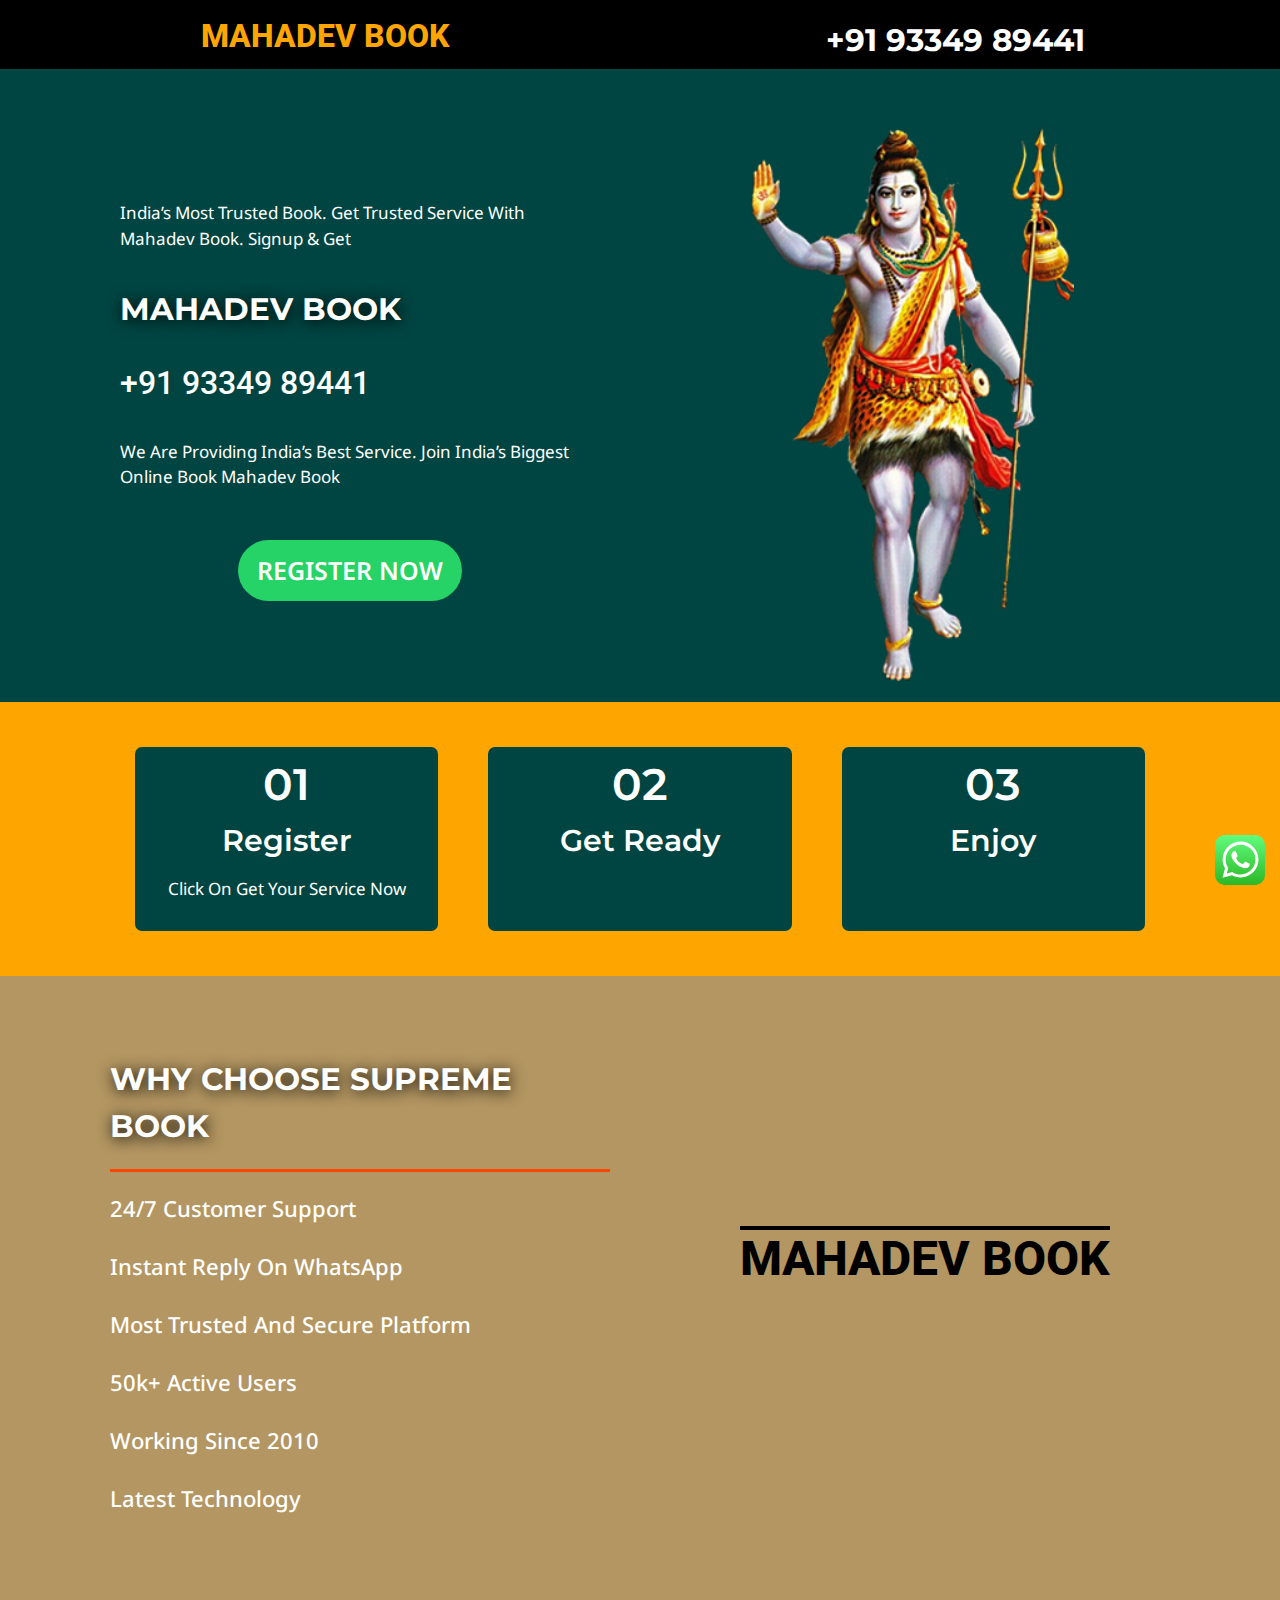
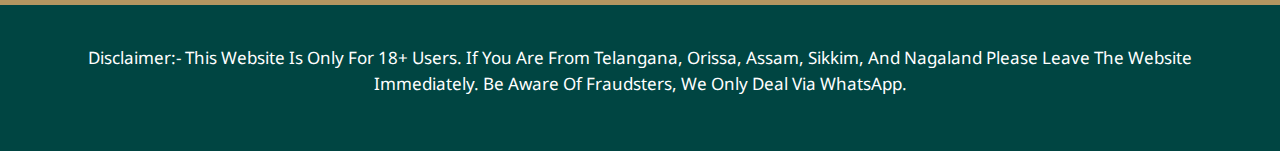
==== index.html @ f266fcc8 "first commit" ====
<!doctype html>
<html lang="en-US">

<!-- Mirrored from bethubonlinebook.com/ by HTTrack Website Copier/3.x [XR&CO'2014], Tue, 21 Mar 2023 12:30:35 GMT -->
<!-- Added by HTTrack -->
<!-- Mirrored from jaimahadevbook.in/ by HTTrack Website Copier/3.x [XR&CO'2014], Fri, 31 Mar 2023 10:06:27 GMT -->

<!-- Mirrored from mahadevbooks.co.in/ by HTTrack Website Copier/3.x [XR&CO'2014], Fri, 07 Jul 2023 17:53:53 GMT -->
<meta http-equiv="content-type" content="text/html;charset=UTF-8" /><!-- /Added by HTTrack -->
<head>
         <!-- Google tag (gtag.js) -->
<script async src="https://www.googletagmanager.com/gtag/js?id=G-3YPVZM7S8K"></script>
<script>
  window.dataLayer = window.dataLayer || [];
  function gtag(){dataLayer.push(arguments);}
  gtag('js', new Date());

  gtag('config', 'G-3YPVZM7S8K');
</script>
            
	<meta charset="UTF-8">
		<meta name="viewport" content="width=device-width, initial-scale=1">
	<link rel="profile" href="https://gmpg.org/xfn/11">
	<title>Get Trusted ID With Mahadev Book</title>
	
<meta name='robots' content='max-image-preview:large' />
<meta name="google-site-verification" content="UkeHvEbm3j0MgZtEmgBCiMBYYJJS0GzRCeu5Q4-i2OI" />
 <link rel="shortcut icon" type="image/x-icon" href="jaimahadev.png">
<link rel="alternate" type="application/rss+xml" title="My Blog &raquo; Feed" href="https://mahadevbook.ind.in/" />
<link rel="alternate" type="application/rss+xml" title="My Blog &raquo; Comments Feed" href="https://mahadevbook.ind.in/" />
<script>
window._wpemojiSettings = {"baseUrl":"https:\/\/s.w.org\/images\/core\/emoji\/14.0.0\/72x72\/","ext":".png","svgUrl":"https:\/\/s.w.org\/images\/core\/emoji\/14.0.0\/svg\/","svgExt":".svg","source":{"concatemoji":"https:\/\/bethubonlinebook.com\/wp-includes\/js\/wp-emoji-release.min.js?ver=6.1.1"}};
/*! This file is auto-generated */
!function(e,a,t){var n,r,o,i=a.createElement("canvas"),p=i.getContext&&i.getContext("2d");function s(e,t){var a=String.fromCharCode,e=(p.clearRect(0,0,i.width,i.height),p.fillText(a.apply(this,e),0,0),i.toDataURL());return p.clearRect(0,0,i.width,i.height),p.fillText(a.apply(this,t),0,0),e===i.toDataURL()}function c(e){var t=a.createElement("script");t.src=e,t.defer=t.type="text/javascript",a.getElementsByTagName("head")[0].appendChild(t)}for(o=Array("flag","emoji"),t.supports={everything:!0,everythingExceptFlag:!0},r=0;r<o.length;r++)t.supports[o[r]]=function(e){if(p&&p.fillText)switch(p.textBaseline="top",p.font="600 32px Arial",e){case"flag":return s([127987,65039,8205,9895,65039],[127987,65039,8203,9895,65039])?!1:!s([55356,56826,55356,56819],[55356,56826,8203,55356,56819])&&!s([55356,57332,56128,56423,56128,56418,56128,56421,56128,56430,56128,56423,56128,56447],[55356,57332,8203,56128,56423,8203,56128,56418,8203,56128,56421,8203,56128,56430,8203,56128,56423,8203,56128,56447]);case"emoji":return!s([129777,127995,8205,129778,127999],[129777,127995,8203,129778,127999])}return!1}(o[r]),t.supports.everything=t.supports.everything&&t.supports[o[r]],"flag"!==o[r]&&(t.supports.everythingExceptFlag=t.supports.everythingExceptFlag&&t.supports[o[r]]);t.supports.everythingExceptFlag=t.supports.everythingExceptFlag&&!t.supports.flag,t.DOMReady=!1,t.readyCallback=function(){t.DOMReady=!0},t.supports.everything||(n=function(){t.readyCallback()},a.addEventListener?(a.addEventListener("DOMContentLoaded",n,!1),e.addEventListener("load",n,!1)):(e.attachEvent("onload",n),a.attachEvent("onreadystatechange",function(){"complete"===a.readyState&&t.readyCallback()})),(e=t.source||{}).concatemoji?c(e.concatemoji):e.wpemoji&&e.twemoji&&(c(e.twemoji),c(e.wpemoji)))}(window,document,window._wpemojiSettings);
</script>
<style>
img.wp-smiley,
img.emoji {
	display: inline !important;
	border: none !important;
	box-shadow: none !important;
	height: 1em !important;
	width: 1em !important;
	margin: 0 0.07em !important;
	vertical-align: -0.1em !important;
	background: none !important;
	padding: 0 !important;
}
</style>
	<link rel='stylesheet' id='wp-block-library-css' href='wp-includes/css/dist/block-library/style.min6a4d6a4d6a4d.css?ver=6.1.1' media='all' />
<link rel='stylesheet' id='classic-theme-styles-css' href='wp-includes/css/classic-themes.min68b368b368b3.css?ver=1' media='all' />
<style id='global-styles-inline-css'>
body{--wp--preset--color--black: #000000;--wp--preset--color--cyan-bluish-gray: #abb8c3;--wp--preset--color--white: #ffffff;--wp--preset--color--pale-pink: #f78da7;--wp--preset--color--vivid-red: #cf2e2e;--wp--preset--color--luminous-vivid-orange: #ff6900;--wp--preset--color--luminous-vivid-amber: #fcb900;--wp--preset--color--light-green-cyan: #7bdcb5;--wp--preset--color--vivid-green-cyan: #00d084;--wp--preset--color--pale-cyan-blue: #8ed1fc;--wp--preset--color--vivid-cyan-blue: #0693e3;--wp--preset--color--vivid-purple: #9b51e0;--wp--preset--gradient--vivid-cyan-blue-to-vivid-purple: linear-gradient(135deg,rgba(6,147,227,1) 0%,rgb(155,81,224) 100%);--wp--preset--gradient--light-green-cyan-to-vivid-green-cyan: linear-gradient(135deg,rgb(122,220,180) 0%,rgb(0,208,130) 100%);--wp--preset--gradient--luminous-vivid-amber-to-luminous-vivid-orange: linear-gradient(135deg,rgba(252,185,0,1) 0%,rgba(255,105,0,1) 100%);--wp--preset--gradient--luminous-vivid-orange-to-vivid-red: linear-gradient(135deg,rgba(255,105,0,1) 0%,rgb(207,46,46) 100%);--wp--preset--gradient--very-light-gray-to-cyan-bluish-gray: linear-gradient(135deg,rgb(238,238,238) 0%,rgb(169,184,195) 100%);--wp--preset--gradient--cool-to-warm-spectrum: linear-gradient(135deg,rgb(74,234,220) 0%,rgb(151,120,209) 20%,rgb(207,42,186) 40%,rgb(238,44,130) 60%,rgb(251,105,98) 80%,rgb(254,248,76) 100%);--wp--preset--gradient--blush-light-purple: linear-gradient(135deg,rgb(255,206,236) 0%,rgb(152,150,240) 100%);--wp--preset--gradient--blush-bordeaux: linear-gradient(135deg,rgb(254,205,165) 0%,rgb(254,45,45) 50%,rgb(107,0,62) 100%);--wp--preset--gradient--luminous-dusk: linear-gradient(135deg,rgb(255,203,112) 0%,rgb(199,81,192) 50%,rgb(65,88,208) 100%);--wp--preset--gradient--pale-ocean: linear-gradient(135deg,rgb(255,245,203) 0%,rgb(182,227,212) 50%,rgb(51,167,181) 100%);--wp--preset--gradient--electric-grass: linear-gradient(135deg,rgb(202,248,128) 0%,rgb(113,206,126) 100%);--wp--preset--gradient--midnight: linear-gradient(135deg,rgb(2,3,129) 0%,rgb(40,116,252) 100%);--wp--preset--duotone--dark-grayscale: url('#wp-duotone-dark-grayscale');--wp--preset--duotone--grayscale: url('#wp-duotone-grayscale');--wp--preset--duotone--purple-yellow: url('#wp-duotone-purple-yellow');--wp--preset--duotone--blue-red: url('#wp-duotone-blue-red');--wp--preset--duotone--midnight: url('#wp-duotone-midnight');--wp--preset--duotone--magenta-yellow: url('#wp-duotone-magenta-yellow');--wp--preset--duotone--purple-green: url('#wp-duotone-purple-green');--wp--preset--duotone--blue-orange: url('#wp-duotone-blue-orange');--wp--preset--font-size--small: 13px;--wp--preset--font-size--medium: 20px;--wp--preset--font-size--large: 36px;--wp--preset--font-size--x-large: 42px;--wp--preset--spacing--20: 0.44rem;--wp--preset--spacing--30: 0.67rem;--wp--preset--spacing--40: 1rem;--wp--preset--spacing--50: 1.5rem;--wp--preset--spacing--60: 2.25rem;--wp--preset--spacing--70: 3.38rem;--wp--preset--spacing--80: 5.06rem;}:where(.is-layout-flex){gap: 0.5em;}body .is-layout-flow > .alignleft{float: left;margin-inline-start: 0;margin-inline-end: 2em;}body .is-layout-flow > .alignright{float: right;margin-inline-start: 2em;margin-inline-end: 0;}body .is-layout-flow > .aligncenter{margin-left: auto !important;margin-right: auto !important;}body .is-layout-constrained > .alignleft{float: left;margin-inline-start: 0;margin-inline-end: 2em;}body .is-layout-constrained > .alignright{float: right;margin-inline-start: 2em;margin-inline-end: 0;}body .is-layout-constrained > .aligncenter{margin-left: auto !important;margin-right: auto !important;}body .is-layout-constrained > :where(:not(.alignleft):not(.alignright):not(.alignfull)){max-width: var(--wp--style--global--content-size);margin-left: auto !important;margin-right: auto !important;}body .is-layout-constrained > .alignwide{max-width: var(--wp--style--global--wide-size);}body .is-layout-flex{display: flex;}body .is-layout-flex{flex-wrap: wrap;align-items: center;}body .is-layout-flex > *{margin: 0;}:where(.wp-block-columns.is-layout-flex){gap: 2em;}.has-black-color{color: var(--wp--preset--color--black) !important;}.has-cyan-bluish-gray-color{color: var(--wp--preset--color--cyan-bluish-gray) !important;}.has-white-color{color: var(--wp--preset--color--white) !important;}.has-pale-pink-color{color: var(--wp--preset--color--pale-pink) !important;}.has-vivid-red-color{color: var(--wp--preset--color--vivid-red) !important;}.has-luminous-vivid-orange-color{color: var(--wp--preset--color--luminous-vivid-orange) !important;}.has-luminous-vivid-amber-color{color: var(--wp--preset--color--luminous-vivid-amber) !important;}.has-light-green-cyan-color{color: var(--wp--preset--color--light-green-cyan) !important;}.has-vivid-green-cyan-color{color: var(--wp--preset--color--vivid-green-cyan) !important;}.has-pale-cyan-blue-color{color: var(--wp--preset--color--pale-cyan-blue) !important;}.has-vivid-cyan-blue-color{color: var(--wp--preset--color--vivid-cyan-blue) !important;}.has-vivid-purple-color{color: var(--wp--preset--color--vivid-purple) !important;}.has-black-background-color{background-color: var(--wp--preset--color--black) !important;}.has-cyan-bluish-gray-background-color{background-color: var(--wp--preset--color--cyan-bluish-gray) !important;}.has-white-background-color{background-color: var(--wp--preset--color--white) !important;}.has-pale-pink-background-color{background-color: var(--wp--preset--color--pale-pink) !important;}.has-vivid-red-background-color{background-color: var(--wp--preset--color--vivid-red) !important;}.has-luminous-vivid-orange-background-color{background-color: var(--wp--preset--color--luminous-vivid-orange) !important;}.has-luminous-vivid-amber-background-color{background-color: var(--wp--preset--color--luminous-vivid-amber) !important;}.has-light-green-cyan-background-color{background-color: var(--wp--preset--color--light-green-cyan) !important;}.has-vivid-green-cyan-background-color{background-color: var(--wp--preset--color--vivid-green-cyan) !important;}.has-pale-cyan-blue-background-color{background-color: var(--wp--preset--color--pale-cyan-blue) !important;}.has-vivid-cyan-blue-background-color{background-color: var(--wp--preset--color--vivid-cyan-blue) !important;}.has-vivid-purple-background-color{background-color: var(--wp--preset--color--vivid-purple) !important;}.has-black-border-color{border-color: var(--wp--preset--color--black) !important;}.has-cyan-bluish-gray-border-color{border-color: var(--wp--preset--color--cyan-bluish-gray) !important;}.has-white-border-color{border-color: var(--wp--preset--color--white) !important;}.has-pale-pink-border-color{border-color: var(--wp--preset--color--pale-pink) !important;}.has-vivid-red-border-color{border-color: var(--wp--preset--color--vivid-red) !important;}.has-luminous-vivid-orange-border-color{border-color: var(--wp--preset--color--luminous-vivid-orange) !important;}.has-luminous-vivid-amber-border-color{border-color: var(--wp--preset--color--luminous-vivid-amber) !important;}.has-light-green-cyan-border-color{border-color: var(--wp--preset--color--light-green-cyan) !important;}.has-vivid-green-cyan-border-color{border-color: var(--wp--preset--color--vivid-green-cyan) !important;}.has-pale-cyan-blue-border-color{border-color: var(--wp--preset--color--pale-cyan-blue) !important;}.has-vivid-cyan-blue-border-color{border-color: var(--wp--preset--color--vivid-cyan-blue) !important;}.has-vivid-purple-border-color{border-color: var(--wp--preset--color--vivid-purple) !important;}.has-vivid-cyan-blue-to-vivid-purple-gradient-background{background: var(--wp--preset--gradient--vivid-cyan-blue-to-vivid-purple) !important;}.has-light-green-cyan-to-vivid-green-cyan-gradient-background{background: var(--wp--preset--gradient--light-green-cyan-to-vivid-green-cyan) !important;}.has-luminous-vivid-amber-to-luminous-vivid-orange-gradient-background{background: var(--wp--preset--gradient--luminous-vivid-amber-to-luminous-vivid-orange) !important;}.has-luminous-vivid-orange-to-vivid-red-gradient-background{background: var(--wp--preset--gradient--luminous-vivid-orange-to-vivid-red) !important;}.has-very-light-gray-to-cyan-bluish-gray-gradient-background{background: var(--wp--preset--gradient--very-light-gray-to-cyan-bluish-gray) !important;}.has-cool-to-warm-spectrum-gradient-background{background: var(--wp--preset--gradient--cool-to-warm-spectrum) !important;}.has-blush-light-purple-gradient-background{background: var(--wp--preset--gradient--blush-light-purple) !important;}.has-blush-bordeaux-gradient-background{background: var(--wp--preset--gradient--blush-bordeaux) !important;}.has-luminous-dusk-gradient-background{background: var(--wp--preset--gradient--luminous-dusk) !important;}.has-pale-ocean-gradient-background{background: var(--wp--preset--gradient--pale-ocean) !important;}.has-electric-grass-gradient-background{background: var(--wp--preset--gradient--electric-grass) !important;}.has-midnight-gradient-background{background: var(--wp--preset--gradient--midnight) !important;}.has-small-font-size{font-size: var(--wp--preset--font-size--small) !important;}.has-medium-font-size{font-size: var(--wp--preset--font-size--medium) !important;}.has-large-font-size{font-size: var(--wp--preset--font-size--large) !important;}.has-x-large-font-size{font-size: var(--wp--preset--font-size--x-large) !important;}
.wp-block-navigation a:where(:not(.wp-element-button)){color: inherit;}
:where(.wp-block-columns.is-layout-flex){gap: 2em;}
.wp-block-pullquote{font-size: 1.5em;line-height: 1.6;}
</style>
<link rel='stylesheet' id='hello-elementor-css' href='wp-content/themes/hello-elementor/style.minc141c141c141.css?ver=2.6.1' media='all' />
<link rel='stylesheet' id='hello-elementor-theme-style-css' href='wp-content/themes/hello-elementor/theme.minc141c141c141.css?ver=2.6.1' media='all' />
<link rel='stylesheet' id='elementor-frontend-css' href='wp-content/plugins/elementor/assets/css/frontend-lite.mina3bea3bea3be.css?ver=3.11.5' media='all' />
<link rel='stylesheet' id='elementor-post-6-css' href='wp-content/uploads/elementor/css/post-690f490f490f4.css?ver=1679156913' media='all' />
<link rel='stylesheet' id='elementor-icons-css' href='wp-content/plugins/elementor/assets/lib/eicons/css/elementor-icons.min3b943b943b94.css?ver=5.18.0' media='all' />
<link rel='stylesheet' id='swiper-css' href='wp-content/plugins/elementor/assets/lib/swiper/v8/css/swiper.min94a494a494a4.css?ver=8.4.5' media='all' />
<link rel='stylesheet' id='elementor-pro-css' href='wp-content/plugins/elementor-pro/assets/css/frontend-lite.minf0b4f0b4f0b4.css?ver=3.11.6' media='all' />
<link rel='stylesheet' id='elementor-global-css' href='wp-content/uploads/elementor/css/globalf766f766f766.css?ver=1679153990' media='all' />
<link rel='stylesheet' id='elementor-post-12-css' href='wp-content/uploads/elementor/css/post-12187818781878.css?ver=1679175339' media='all' />
<link rel='stylesheet' id='elementor-post-21-css' href='wp-content/uploads/elementor/css/post-21457545754575.css?ver=1679159788' media='all' />
<link rel='stylesheet' id='elementor-post-24-css' href='wp-content/uploads/elementor/css/post-24bc1fbc1fbc1f.css?ver=1679160048' media='all' />
<link rel='stylesheet' id='google-fonts-1-css' href='https://fonts.googleapis.com/css?family=Roboto%3A100%2C100italic%2C200%2C200italic%2C300%2C300italic%2C400%2C400italic%2C500%2C500italic%2C600%2C600italic%2C700%2C700italic%2C800%2C800italic%2C900%2C900italic%7CRoboto+Slab%3A100%2C100italic%2C200%2C200italic%2C300%2C300italic%2C400%2C400italic%2C500%2C500italic%2C600%2C600italic%2C700%2C700italic%2C800%2C800italic%2C900%2C900italic%7CNoto+Sans%3A100%2C100italic%2C200%2C200italic%2C300%2C300italic%2C400%2C400italic%2C500%2C500italic%2C600%2C600italic%2C700%2C700italic%2C800%2C800italic%2C900%2C900italic%7CMontserrat%3A100%2C100italic%2C200%2C200italic%2C300%2C300italic%2C400%2C400italic%2C500%2C500italic%2C600%2C600italic%2C700%2C700italic%2C800%2C800italic%2C900%2C900italic&amp;display=swap&amp;ver=6.1.1' media='all' />
<link rel="preconnect" href="https://fonts.gstatic.com/" crossorigin><script src='wp-includes/js/jquery/jquery.mina7a0a7a0a7a0.js?ver=3.6.1' id='jquery-core-js'></script>
<script src='wp-includes/js/jquery/jquery-migrate.mind617d617d617.js?ver=3.3.2' id='jquery-migrate-js'></script>
<link rel="https://api.w.org/" href="wp-json/index.html" /><link rel="alternate" type="application/json" href="wp-json/wp/v2/pages/12.json" /><link rel="EditURI" type="application/rsd+xml" title="RSD" href="xmlrpc0db00db00db0.html?rsd" />
<link rel="wlwmanifest" type="application/wlwmanifest+xml" href="wp-includes/wlwmanifest.xml" />
<meta name="generator" content="WordPress 6.1.1" />
<link rel="canonical" href="index-2.html" />
<link rel='shortlink' href='index-2.html' />
<link rel="alternate" type="application/json+oembed" href="wp-json/oembed/1.0/embede722e722e722.json?url=https%3A%2F%2Fbethubonlinebook.com%2F" />
<link rel="alternate" type="text/xml+oembed" href="wp-json/oembed/1.0/embeda59ca59ca59c.html?url=https%3A%2F%2Fbethubonlinebook.com%2F&amp;format=xml" />
<meta name="generator" content="Elementor 3.11.5; features: e_dom_optimization, e_optimized_assets_loading, e_optimized_css_loading, a11y_improvements, additional_custom_breakpoints; settings: css_print_method-external, google_font-enabled, font_display-swap">




<style type="text/css">
	.elementor-12 .elementor-element.elementor-element-6961756:not(.elementor-motion-effects-element-type-background), .elementor-12 .elementor-element.elementor-element-6961756 > .elementor-motion-effects-container > .elementor-motion-effects-layer {
    background-color: dark blue;
}

.elementor-21 .elementor-element.elementor-element-fd976f8:not(.elementor-motion-effects-element-type-background), .elementor-21 .elementor-element.elementor-element-fd976f8 > .elementor-motion-effects-container > .elementor-motion-effects-layer {
  background-color: black;
   height: 80px;
    margin-top: -11px;
}
.elementor-24 .elementor-element.elementor-element-93527e0:not(.elementor-motion-effects-element-type-background), .elementor-24 .elementor-element.elementor-element-93527e0 > .elementor-motion-effects-container > .elementor-motion-effects-layer {
    background-color: #004542;
}
.elementor-12 .elementor-element.elementor-element-87e18dd .elementor-button {
    background-color: #25D366;
    color: white;
}
.elementor-12 .elementor-element.elementor-element-4772a79:not(.elementor-motion-effects-element-type-background), .elementor-12 .elementor-element.elementor-element-4772a79 > .elementor-motion-effects-container > .elementor-motion-effects-layer {
    background-color: #b39661;
}


@media only screen and (max-width: 600px) {
  .elementor-21 .elementor-element.elementor-element-4edefe6 img {
    width: 55%;
}
}

.elementor-12 .elementor-element.elementor-element-c63c91d:not(.elementor-motion-effects-element-type-background), .elementor-12 .elementor-element.elementor-element-c63c91d > .elementor-motion-effects-container > .elementor-motion-effects-layer {
    background-color: orange;
}


.elementor-12 .elementor-element.elementor-element-1869e9e:not(.elementor-motion-effects-element-type-background), .elementor-12 .elementor-element.elementor-element-1869e9e > .elementor-motion-effects-container > .elementor-motion-effects-layer {
    background-color: white;
}

.elementor-12 .elementor-element.elementor-element-79afe1c {
    text-align: left;
    color: #070707;
}
    
.elementor-12 .elementor-element.elementor-element-87e18dd .elementor-button:hover, .elementor-12 .elementor-element.elementor-element-87e18dd .elementor-button:focus {
    color: #FFFFFF;
    background-color: #22b539;
}

@media only screen and (max-width: 600px) {
  .elementor-21 .elementor-element.elementor-element-d6d2289 .elementor-heading-title {
    margin-top: -48px;
    color: #0b3c1d;
    font-family: "Montserrat", Sans-serif;
    font-size: 17px;
    font-weight: 700;
    text-transform: uppercase;
    line-height: 1.5em;
    /* text-shadow: 1px 2px 15px #000000; */
}
}


.elementor-12 .elementor-element.elementor-element-bc3be78 > .elementor-element-populated {

    padding: 176px 10px 10px 10px!important;
}
</style>


</head>
<body class="home page-template page-template-elementor_header_footer page page-id-12 elementor-default elementor-template-full-width elementor-kit-6 elementor-page elementor-page-12">

<svg xmlns="http://www.w3.org/2000/svg" viewBox="0 0 0 0" width="0" height="0" focusable="false" role="none" style="visibility: hidden; position: absolute; left: -9999px; overflow: hidden;" ><defs><filter id="wp-duotone-dark-grayscale"><feColorMatrix color-interpolation-filters="sRGB" type="matrix" values=" .299 .587 .114 0 0 .299 .587 .114 0 0 .299 .587 .114 0 0 .299 .587 .114 0 0 " /><feComponentTransfer color-interpolation-filters="sRGB" ><feFuncR type="table" tableValues="0 0.49803921568627" /><feFuncG type="table" tableValues="0 0.49803921568627" /><feFuncB type="table" tableValues="0 0.49803921568627" /><feFuncA type="table" tableValues="1 1" /></feComponentTransfer><feComposite in2="SourceGraphic" operator="in" /></filter></defs></svg><svg xmlns="http://www.w3.org/2000/svg" viewBox="0 0 0 0" width="0" height="0" focusable="false" role="none" style="visibility: hidden; position: absolute; left: -9999px; overflow: hidden;" ><defs><filter id="wp-duotone-grayscale"><feColorMatrix color-interpolation-filters="sRGB" type="matrix" values=" .299 .587 .114 0 0 .299 .587 .114 0 0 .299 .587 .114 0 0 .299 .587 .114 0 0 " /><feComponentTransfer color-interpolation-filters="sRGB" ><feFuncR type="table" tableValues="0 1" /><feFuncG type="table" tableValues="0 1" /><feFuncB type="table" tableValues="0 1" /><feFuncA type="table" tableValues="1 1" /></feComponentTransfer><feComposite in2="SourceGraphic" operator="in" /></filter></defs></svg><svg xmlns="http://www.w3.org/2000/svg" viewBox="0 0 0 0" width="0" height="0" focusable="false" role="none" style="visibility: hidden; position: absolute; left: -9999px; overflow: hidden;" ><defs><filter id="wp-duotone-purple-yellow"><feColorMatrix color-interpolation-filters="sRGB" type="matrix" values=" .299 .587 .114 0 0 .299 .587 .114 0 0 .299 .587 .114 0 0 .299 .587 .114 0 0 " /><feComponentTransfer color-interpolation-filters="sRGB" ><feFuncR type="table" tableValues="0.54901960784314 0.98823529411765" /><feFuncG type="table" tableValues="0 1" /><feFuncB type="table" tableValues="0.71764705882353 0.25490196078431" /><feFuncA type="table" tableValues="1 1" /></feComponentTransfer><feComposite in2="SourceGraphic" operator="in" /></filter></defs></svg><svg xmlns="http://www.w3.org/2000/svg" viewBox="0 0 0 0" width="0" height="0" focusable="false" role="none" style="visibility: hidden; position: absolute; left: -9999px; overflow: hidden;" ><defs><filter id="wp-duotone-blue-red"><feColorMatrix color-interpolation-filters="sRGB" type="matrix" values=" .299 .587 .114 0 0 .299 .587 .114 0 0 .299 .587 .114 0 0 .299 .587 .114 0 0 " /><feComponentTransfer color-interpolation-filters="sRGB" ><feFuncR type="table" tableValues="0 1" /><feFuncG type="table" tableValues="0 0.27843137254902" /><feFuncB type="table" tableValues="0.5921568627451 0.27843137254902" /><feFuncA type="table" tableValues="1 1" /></feComponentTransfer><feComposite in2="SourceGraphic" operator="in" /></filter></defs></svg><svg xmlns="http://www.w3.org/2000/svg" viewBox="0 0 0 0" width="0" height="0" focusable="false" role="none" style="visibility: hidden; position: absolute; left: -9999px; overflow: hidden;" ><defs><filter id="wp-duotone-midnight"><feColorMatrix color-interpolation-filters="sRGB" type="matrix" values=" .299 .587 .114 0 0 .299 .587 .114 0 0 .299 .587 .114 0 0 .299 .587 .114 0 0 " /><feComponentTransfer color-interpolation-filters="sRGB" ><feFuncR type="table" tableValues="0 0" /><feFuncG type="table" tableValues="0 0.64705882352941" /><feFuncB type="table" tableValues="0 1" /><feFuncA type="table" tableValues="1 1" /></feComponentTransfer><feComposite in2="SourceGraphic" operator="in" /></filter></defs></svg><svg xmlns="http://www.w3.org/2000/svg" viewBox="0 0 0 0" width="0" height="0" focusable="false" role="none" style="visibility: hidden; position: absolute; left: -9999px; overflow: hidden;" ><defs><filter id="wp-duotone-magenta-yellow"><feColorMatrix color-interpolation-filters="sRGB" type="matrix" values=" .299 .587 .114 0 0 .299 .587 .114 0 0 .299 .587 .114 0 0 .299 .587 .114 0 0 " /><feComponentTransfer color-interpolation-filters="sRGB" ><feFuncR type="table" tableValues="0.78039215686275 1" /><feFuncG type="table" tableValues="0 0.94901960784314" /><feFuncB type="table" tableValues="0.35294117647059 0.47058823529412" /><feFuncA type="table" tableValues="1 1" /></feComponentTransfer><feComposite in2="SourceGraphic" operator="in" /></filter></defs></svg><svg xmlns="http://www.w3.org/2000/svg" viewBox="0 0 0 0" width="0" height="0" focusable="false" role="none" style="visibility: hidden; position: absolute; left: -9999px; overflow: hidden;" ><defs><filter id="wp-duotone-purple-green"><feColorMatrix color-interpolation-filters="sRGB" type="matrix" values=" .299 .587 .114 0 0 .299 .587 .114 0 0 .299 .587 .114 0 0 .299 .587 .114 0 0 " /><feComponentTransfer color-interpolation-filters="sRGB" ><feFuncR type="table" tableValues="0.65098039215686 0.40392156862745" /><feFuncG type="table" tableValues="0 1" /><feFuncB type="table" tableValues="0.44705882352941 0.4" /><feFuncA type="table" tableValues="1 1" /></feComponentTransfer><feComposite in2="SourceGraphic" operator="in" /></filter></defs></svg><svg xmlns="http://www.w3.org/2000/svg" viewBox="0 0 0 0" width="0" height="0" focusable="false" role="none" style="visibility: hidden; position: absolute; left: -9999px; overflow: hidden;" ><defs><filter id="wp-duotone-blue-orange"><feColorMatrix color-interpolation-filters="sRGB" type="matrix" values=" .299 .587 .114 0 0 .299 .587 .114 0 0 .299 .587 .114 0 0 .299 .587 .114 0 0 " /><feComponentTransfer color-interpolation-filters="sRGB" ><feFuncR type="table" tableValues="0.098039215686275 1" /><feFuncG type="table" tableValues="0 0.66274509803922" /><feFuncB type="table" tableValues="0.84705882352941 0.41960784313725" /><feFuncA type="table" tableValues="1 1" /></feComponentTransfer><feComposite in2="SourceGraphic" operator="in" /></filter></defs></svg>
<a class="skip-link screen-reader-text" href="#content">
	Skip to content</a>

		<div data-elementor-type="header" data-elementor-id="21" class="elementor elementor-21 elementor-location-header">
								<section class="elementor-section elementor-top-section elementor-element elementor-element-fd976f8 elementor-section-content-middle elementor-section-boxed elementor-section-height-default elementor-section-height-default" data-id="fd976f8" data-element_type="section" data-settings="{&quot;background_background&quot;:&quot;classic&quot;}">
						<div class="elementor-container elementor-column-gap-default">
					<div class="elementor-column elementor-col-50 elementor-top-column elementor-element elementor-element-7b8290d" data-id="7b8290d" data-element_type="column">
			<div class="elementor-widget-wrap elementor-element-populated">
								<div class="elementor-element elementor-element-4edefe6 elementor-widget elementor-widget-image" data-id="4edefe6" data-element_type="widget" data-widget_type="image.default">
				<div class="elementor-widget-container">
			<style>/*! elementor - v3.11.5 - 14-03-2023 */
.elementor-widget-image{text-align:center}.elementor-widget-image a{display:inline-block}.elementor-widget-image a img[src$=".svg"]{width:48px}.elementor-widget-image img{vertical-align:middle;display:inline-block}</style>						<!-- <a href="index.html">
	<img width="3038" height="1068" src="wp-content/uploads/2023/03/book-hub-logo-02-e1679158759874.png" class="attachment-full size-full wp-image-28" alt="" loading="lazy" srcset="https://bethubonlinebook.com/wp-content/uploads/2023/03/book-hub-logo-02-e1679158759874.png 3038w, https://bethubonlinebook.com/wp-content/uploads/2023/03/book-hub-logo-02-e1679158759874-300x105.png 300w, https://bethubonlinebook.com/wp-content/uploads/2023/03/book-hub-logo-02-e1679158759874-1024x360.png 1024w, https://bethubonlinebook.com/wp-content/uploads/2023/03/book-hub-logo-02-e1679158759874-768x270.png 768w, https://bethubonlinebook.com/wp-content/uploads/2023/03/book-hub-logo-02-e1679158759874-1536x540.png 1536w, https://bethubonlinebook.com/wp-content/uploads/2023/03/book-hub-logo-02-e1679158759874-2048x720.png 2048w" sizes="(max-width: 3038px) 100vw, 3038px" />								</a> -->
<h2 style="color: orange;
    font-weight: 800;">MAHADEV BOOK</h2> 

 <!--   <img src="jaimahadev.png">-->
														</div>
														
				</div>
					</div>
		</div>
				<div class="elementor-column elementor-col-50 elementor-top-column elementor-element elementor-element-326b385" data-id="326b385" data-element_type="column">
			<div class="elementor-widget-wrap elementor-element-populated">
								<div class="elementor-element elementor-element-d6d2289 elementor-widget elementor-widget-heading" data-id="d6d2289" data-element_type="widget" data-widget_type="heading.default">
				<div class="elementor-widget-container">
			<style>/*! elementor - v3.11.5 - 14-03-2023 */
.elementor-heading-title{padding:0;margin:0;line-height:1}.elementor-widget-heading .elementor-heading-title[class*=elementor-size-]>a{color:inherit;font-size:inherit;line-height:inherit}.elementor-widget-heading .elementor-heading-title.elementor-size-small{font-size:15px}.elementor-widget-heading .elementor-heading-title.elementor-size-medium{font-size:19px}.elementor-widget-heading .elementor-heading-title.elementor-size-large{font-size:29px}.elementor-widget-heading .elementor-heading-title.elementor-size-xl{font-size:39px}.elementor-widget-heading .elementor-heading-title.elementor-size-xxl{font-size:59px}</style><h2 class="elementor-heading-title elementor-size-default"><a href="https://wa.me/+91 93349 89441?text=I%20need%20sports%20id?text=I%20need%20sports%20id"> +91 93349 89441</a></h2>		</div>
				</div>
					</div>
		</div>
							</div>
		</section>
						</div>
				<div data-elementor-type="wp-page" data-elementor-id="12" class="elementor elementor-12">
									<section class="elementor-section elementor-top-section elementor-element elementor-element-6961756 elementor-section-boxed elementor-section-height-default elementor-section-height-default" data-id="6961756" data-element_type="section" data-settings="{&quot;background_background&quot;:&quot;classic&quot;}">
						<div class="elementor-container elementor-column-gap-default">
					<div class="elementor-column elementor-col-100 elementor-top-column elementor-element elementor-element-a914b73" data-id="a914b73" data-element_type="column">
			<div class="elementor-widget-wrap elementor-element-populated">
								<section class="elementor-section elementor-inner-section elementor-element elementor-element-518a4a7 elementor-section-full_width elementor-section-content-middle elementor-section-height-default elementor-section-height-default" data-id="518a4a7" data-element_type="section">
						<div class="elementor-container elementor-column-gap-default">
					<div class="elementor-column elementor-col-50 elementor-inner-column elementor-element elementor-element-d409733" data-id="d409733" data-element_type="column">
			<div class="elementor-widget-wrap elementor-element-populated">
								<div class="elementor-element elementor-element-3834933 elementor-widget elementor-widget-text-editor" data-id="3834933" data-element_type="widget" data-widget_type="text-editor.default">
				<div class="elementor-widget-container">
			<style>/*! elementor - v3.11.5 - 14-03-2023 */
.elementor-widget-text-editor.elementor-drop-cap-view-stacked .elementor-drop-cap{background-color:#818a91;color:#fff}.elementor-widget-text-editor.elementor-drop-cap-view-framed .elementor-drop-cap{color:#818a91;border:3px solid;background-color:transparent}.elementor-widget-text-editor:not(.elementor-drop-cap-view-default) .elementor-drop-cap{margin-top:8px}.elementor-widget-text-editor:not(.elementor-drop-cap-view-default) .elementor-drop-cap-letter{width:1em;height:1em}.elementor-widget-text-editor .elementor-drop-cap{float:left;text-align:center;line-height:1;font-size:50px}.elementor-widget-text-editor .elementor-drop-cap-letter{display:inline-block}</style>				<p>India’s Most Trusted Book. Get Trusted Service With Mahadev Book. Signup &amp; Get</p>						</div>
				</div>
				<div class="elementor-element elementor-element-8b5a615 elementor-widget elementor-widget-heading" data-id="8b5a615" data-element_type="widget" data-widget_type="heading.default">
				<div class="elementor-widget-container">
			<h2 class="elementor-heading-title elementor-size-default"><a href="https://wa.me/+91 93349 89441?text=I%20need%20sports%20id">Mahadev Book</a></h2> <br><a href="https://wa.me/+91 93349 89441?text=I%20need%20sports%20id"><h2 style="color: white;">+91 93349 89441	<h2></a>	</div>
				</div>
				<div class="elementor-element elementor-element-4e9fb31 elementor-widget elementor-widget-text-editor" data-id="4e9fb31" data-element_type="widget" data-widget_type="text-editor.default">
				<div class="elementor-widget-container">
							<p>We Are providing India’s Best Service. Join India’s Biggest online book Mahadev Book</p>						</div>
				</div>
				<div class="elementor-element elementor-element-87e18dd elementor-align-center elementor-widget elementor-widget-button" data-id="87e18dd" data-element_type="widget" data-widget_type="button.default">
				<div class="elementor-widget-container">
					<div class="elementor-button-wrapper">
			<a href="https://wa.me/+91 93349 89441?text=I%20need%20sports%20id" class="elementor-button-link elementor-button elementor-size-sm elementor-animation-pop" role="button">
						<span class="elementor-button-content-wrapper">
						<span class="elementor-button-text">Register now</span>
		</span>
					</a>
		</div>
				</div>
				</div>
					</div>
		</div>
				<div class="elementor-column elementor-col-50 elementor-inner-column elementor-element elementor-element-a76b11d" data-id="a76b11d" data-element_type="column">
			<div class="elementor-widget-wrap elementor-element-populated">
								<div class="elementor-element elementor-element-0a3a1f0 elementor-widget elementor-widget-image" data-id="0a3a1f0" data-element_type="widget" data-widget_type="image.default">
<div class="elementor-widget-container">	<img decoding="async" width="338" height="441" src="main.png" class="attachment-full size-full wp-image-41" alt="" loading="lazy" srcset="main.png" sizes="(max-width: 338px) 100vw, 338px" />															</div>
				</div>
					</div>
		</div>
							</div>
		</section>
					</div>
		</div>
							</div>
		</section>
<section class="elementor-section elementor-top-section elementor-element elementor-element-c63c91d elementor-section-boxed elementor-section-height-default elementor-section-height-default" data-id="c63c91d" data-element_type="section" data-settings="{&quot;background_background&quot;:&quot;classic&quot;}">
	<div class="elementor-container elementor-column-gap-default">
	<div class="elementor-column elementor-col-100 elementor-top-column elementor-element elementor-element-66ba1a4" data-id="66ba1a4" data-element_type="column">
	<div class="elementor-widget-wrap elementor-element-populated">
		<section class="elementor-section elementor-inner-section elementor-element elementor-element-078a4cd elementor-section-full_width elementor-section-height-default elementor-section-height-default" data-id="078a4cd" data-element_type="section">
	<div class="elementor-container elementor-column-gap-default">
	<div class="elementor-column elementor-col-33 elementor-inner-column elementor-element elementor-element-6f5c3d2" data-id="6f5c3d2" data-element_type="column" data-settings="{&quot;background_background&quot;:&quot;classic&quot;}">
	<div class="elementor-widget-wrap elementor-element-populated">
	<div class="elementor-element elementor-element-2f21a3b elementor-widget elementor-widget-heading" data-id="2f21a3b" data-element_type="widget" data-widget_type="heading.default">
				<div class="elementor-widget-container">
			<h2 class="elementor-heading-title elementor-size-default"><a href="https://wa.me/+91 93349 89441?text=I%20need%20sports%20id">01</a></h2>		</div>
				</div>
				<div class="elementor-element elementor-element-24eb584 elementor-widget elementor-widget-heading" data-id="24eb584" data-element_type="widget" data-widget_type="heading.default">
<div class="elementor-widget-container">
<h2 class="elementor-heading-title elementor-size-default"><a href="https://wa.me/+91 93349 89441?text=I%20need%20sports%20id">Register</a></h2>		</div>
	</div>
<div class="elementor-element elementor-element-38ffe6d elementor-widget elementor-widget-text-editor" data-id="38ffe6d" data-element_type="widget" data-widget_type="text-editor.default">
	<div class="elementor-widget-container">
	<p>Click on get your Service now</p>						</div>
				</div>
					</div>
		</div>
<div class="elementor-column elementor-col-33 elementor-inner-column elementor-element elementor-element-3987f9c" data-id="3987f9c" data-element_type="column" data-settings="{&quot;background_background&quot;:&quot;classic&quot;}">
	<div class="elementor-widget-wrap elementor-element-populated">
	<div class="elementor-element elementor-element-cee1f72 elementor-widget elementor-widget-heading" data-id="cee1f72" data-element_type="widget" data-widget_type="heading.default">
	<div class="elementor-widget-container">
			<h2 class="elementor-heading-title elementor-size-default"><a href="https://wa.me/+91 93349 89441?text=I%20need%20sports%20id">02</a></h2>		</div>
	</div>
	<div class="elementor-element elementor-element-5122fd4 elementor-widget elementor-widget-heading" data-id="5122fd4" data-element_type="widget" data-widget_type="heading.default">
	<div class="elementor-widget-container">
	<h2 class="elementor-heading-title elementor-size-default"><a href="https://wa.me/+91 93349 89441?text=I%20need%20sports%20id">Get Ready</a></h2>		</div>
				</div>
					</div>
		</div>
				<div class="elementor-column elementor-col-33 elementor-inner-column elementor-element elementor-element-42eeb36" data-id="42eeb36" data-element_type="column" data-settings="{&quot;background_background&quot;:&quot;classic&quot;}">
			<div class="elementor-widget-wrap elementor-element-populated">
								<div class="elementor-element elementor-element-f851fa0 elementor-widget elementor-widget-heading" data-id="f851fa0" data-element_type="widget" data-widget_type="heading.default">
				<div class="elementor-widget-container">
			<h2 class="elementor-heading-title elementor-size-default"><a href="https://wa.me/+91 93349 89441?text=I%20need%20sports%20id">03</a></h2>		</div>
				</div>
				<div class="elementor-element elementor-element-4a57bbe elementor-widget elementor-widget-heading" data-id="4a57bbe" data-element_type="widget" data-widget_type="heading.default">
				<div class="elementor-widget-container">
			<h2 class="elementor-heading-title elementor-size-default"><a href="https://wa.me/+91 93349 89441?text=I%20need%20sports%20id">Enjoy</a></h2>		</div>
				</div>
					</div>
		</div>
							</div>
		</section>
					</div>
		</div>
							</div>
		</section>
<!--				<section class="elementor-section elementor-top-section elementor-element elementor-element-1869e9e elementor-section-boxed elementor-section-height-default elementor-section-height-default" data-id="1869e9e" data-element_type="section" data-settings="{&quot;background_background&quot;:&quot;classic&quot;}">-->
<!--						<div class="elementor-container elementor-column-gap-default">-->
<!--					<div class="elementor-column elementor-col-100 elementor-top-column elementor-element elementor-element-26b2a8c" data-id="26b2a8c" data-element_type="column">-->
<!--			<div class="elementor-widget-wrap elementor-element-populated">-->
<!--								<section class="elementor-section elementor-inner-section elementor-element elementor-element-d9cd4bc elementor-section-full_width elementor-section-content-middle elementor-section-height-default elementor-section-height-default" data-id="d9cd4bc" data-element_type="section">-->
<!--						<div class="elementor-container elementor-column-gap-default">-->
<!--					<div class="elementor-column elementor-col-50 elementor-inner-column elementor-element elementor-element-4d27c2f" data-id="4d27c2f" data-element_type="column">-->
<!--			<div class="elementor-widget-wrap elementor-element-populated">-->
<!--								<div class="elementor-element elementor-element-b2e65d6 elementor-widget elementor-widget-image" data-id="b2e65d6" data-element_type="widget" data-widget_type="image.default">-->
								    
<!--								    <h2 style="    color: black;-->
<!--    text-decoration: overline;-->
<!--    text-transform: uppercase;-->
<!--    font-weight: 800;-->
<!--    font-size: xxx-large;">Mahadev Book<h2>-->
								    
								    
			<!--	<div class="elementor-widget-container">
<!--																<a href="https://wa.me/917891322221?text=I need sports id">-->
<!--			<img decoding="async" width="1080" height="1092" src="jaimahadev.png" class="attachment-full size-full wp-image-44" alt="" loading="lazy" srcset="jaimahadev.png, jaimahadev.png 297w, https://bethubonlinebook.com/wp-content/uploads/2023/03/247-deposit-withdrawal-1-1013x1024.png 1013w, jaimahadev.png 768w" sizes="(max-width: 1080px) 100vw, 1080px" />								</a>-->
<!--															</div>-->
<!--				</div>-->
<!--					</div>-->
<!--		</div>-->
<!--				<div class="elementor-column elementor-col-50 elementor-inner-column elementor-element elementor-element-8a6fd8e" data-id="8a6fd8e" data-element_type="column">-->
<!--			<div class="elementor-widget-wrap elementor-element-populated">-->
<!--								<div class="elementor-element elementor-element-27647c2 elementor-widget elementor-widget-heading" data-id="27647c2" data-element_type="widget" data-widget_type="heading.default">-->
<!--				<div class="elementor-widget-container">-->
<!--			<h2 class="elementor-heading-title elementor-size-default"><a style="color:black;" href="https://wa.me/+91 93349 89441?text=I need sports id">-->
<!--OPEN YOUR ACCOUNT</a></h2>		</div>-->
<!--				</div>-->
<!--				<div class="elementor-element elementor-element-79afe1c elementor-widget elementor-widget-text-editor" data-id="79afe1c" data-element_type="widget" data-widget_type="text-editor.default">-->
<!--				<div class="elementor-widget-container">-->
<!--							<p>India’s No.1 Book is Providing Best ID in 2 Mins. Join India’s Most Trusted, Secure &amp; Fastest Book.</p>						</div>-->
<!--				</div>-->
<!--				<div class="elementor-element elementor-element-4df8462 elementor-align-left elementor-widget elementor-widget-button" data-id="4df8462" data-element_type="widget" data-widget_type="button.default">-->
<!--				<div class="elementor-widget-container">-->
<!--					<div class="elementor-button-wrapper">-->
<!--			<a href="https://wa.me/+91 93349 89441?text=I need sports id" class="elementor-button-link elementor-button elementor-size-sm elementor-animation-pop" role="button">-->
<!--						<span class="elementor-button-content-wrapper">-->
<!--						<span class="elementor-button-text">get your id now</span>-->
<!--		</span>-->
<!--					</a>-->
<!--		</div>-->
<!--				</div>-->
<!--				</div>-->
<!--					</div>-->
<!--		</div>-->
<!--							</div>-->
<!--		</section>-->
<!--					</div>-->
<!--		</div>-->
<!--							</div>-->
<!--		</section>-->
				<section class="elementor-section elementor-top-section elementor-element elementor-element-4772a79 elementor-section-boxed elementor-section-height-default elementor-section-height-default" data-id="4772a79" data-element_type="section" data-settings="{&quot;background_background&quot;:&quot;classic&quot;}">
						<div class="elementor-container elementor-column-gap-default">
					<div class="elementor-column elementor-col-100 elementor-top-column elementor-element elementor-element-9a1eb53" data-id="9a1eb53" data-element_type="column">
			<div class="elementor-widget-wrap elementor-element-populated">
								<section class="elementor-section elementor-inner-section elementor-element elementor-element-e160cc7 elementor-section-full_width elementor-section-content-top elementor-section-height-default elementor-section-height-default" data-id="e160cc7" data-element_type="section">
						<div class="elementor-container elementor-column-gap-default">
					<div class="elementor-column elementor-col-50 elementor-inner-column elementor-element elementor-element-ccb7bdd" data-id="ccb7bdd" data-element_type="column">
			<div class="elementor-widget-wrap elementor-element-populated">
								<div class="elementor-element elementor-element-f27d314 elementor-widget elementor-widget-heading" data-id="f27d314" data-element_type="widget" data-widget_type="heading.default">
				<div class="elementor-widget-container">
			<h2 class="elementor-heading-title elementor-size-default"><a href="https://wa.me/+91 93349 89441?text=I%20need%20sports%20id">WHY CHOOSE SUPREME BOOK</a></h2>		</div>
				</div>
				<div class="elementor-element elementor-element-a005fa9 elementor-widget-divider--view-line elementor-widget elementor-widget-divider" data-id="a005fa9" data-element_type="widget" data-widget_type="divider.default">
				<div class="elementor-widget-container">
			<style>/*! elementor - v3.11.5 - 14-03-2023 */
.elementor-widget-divider{--divider-border-style:none;--divider-border-width:1px;--divider-color:#2c2c2c;--divider-icon-size:20px;--divider-element-spacing:10px;--divider-pattern-height:24px;--divider-pattern-size:20px;--divider-pattern-url:none;--divider-pattern-repeat:repeat-x}.elementor-widget-divider .elementor-divider{display:flex}.elementor-widget-divider .elementor-divider__text{font-size:15px;line-height:1;max-width:95%}.elementor-widget-divider .elementor-divider__element{margin:0 var(--divider-element-spacing);flex-shrink:0}.elementor-widget-divider .elementor-icon{font-size:var(--divider-icon-size)}.elementor-widget-divider .elementor-divider-separator{display:flex;margin:0;direction:ltr}.elementor-widget-divider--view-line_icon .elementor-divider-separator,.elementor-widget-divider--view-line_text .elementor-divider-separator{align-items:center}.elementor-widget-divider--view-line_icon .elementor-divider-separator:after,.elementor-widget-divider--view-line_icon .elementor-divider-separator:before,.elementor-widget-divider--view-line_text .elementor-divider-separator:after,.elementor-widget-divider--view-line_text .elementor-divider-separator:before{display:block;content:"";border-bottom:0;flex-grow:1;border-top:var(--divider-border-width) var(--divider-border-style) var(--divider-color)}.elementor-widget-divider--element-align-left .elementor-divider .elementor-divider-separator>.elementor-divider__svg:first-of-type{flex-grow:0;flex-shrink:100}.elementor-widget-divider--element-align-left .elementor-divider-separator:before{content:none}.elementor-widget-divider--element-align-left .elementor-divider__element{margin-left:0}.elementor-widget-divider--element-align-right .elementor-divider .elementor-divider-separator>.elementor-divider__svg:last-of-type{flex-grow:0;flex-shrink:100}.elementor-widget-divider--element-align-right .elementor-divider-separator:after{content:none}.elementor-widget-divider--element-align-right .elementor-divider__element{margin-right:0}.elementor-widget-divider:not(.elementor-widget-divider--view-line_text):not(.elementor-widget-divider--view-line_icon) .elementor-divider-separator{border-top:var(--divider-border-width) var(--divider-border-style) var(--divider-color)}.elementor-widget-divider--separator-type-pattern{--divider-border-style:none}.elementor-widget-divider--separator-type-pattern.elementor-widget-divider--view-line .elementor-divider-separator,.elementor-widget-divider--separator-type-pattern:not(.elementor-widget-divider--view-line) .elementor-divider-separator:after,.elementor-widget-divider--separator-type-pattern:not(.elementor-widget-divider--view-line) .elementor-divider-separator:before,.elementor-widget-divider--separator-type-pattern:not([class*=elementor-widget-divider--view]) .elementor-divider-separator{width:100%;min-height:var(--divider-pattern-height);-webkit-mask-size:var(--divider-pattern-size) 100%;mask-size:var(--divider-pattern-size) 100%;-webkit-mask-repeat:var(--divider-pattern-repeat);mask-repeat:var(--divider-pattern-repeat);background-color:var(--divider-color);-webkit-mask-image:var(--divider-pattern-url);mask-image:var(--divider-pattern-url)}.elementor-widget-divider--no-spacing{--divider-pattern-size:auto}.elementor-widget-divider--bg-round{--divider-pattern-repeat:round}.rtl .elementor-widget-divider .elementor-divider__text{direction:rtl}.e-con-inner>.elementor-widget-divider,.e-con>.elementor-widget-divider{width:var(--container-widget-width,100%);--flex-grow:var(--container-widget-flex-grow)}</style>		<div class="elementor-divider">
			<span class="elementor-divider-separator">
						</span>
		</div>
				</div>
				</div>
				<div class="elementor-element elementor-element-1963fc1 elementor-align-left elementor-icon-list--layout-traditional elementor-list-item-link-full_width elementor-widget elementor-widget-icon-list" data-id="1963fc1" data-element_type="widget" data-widget_type="icon-list.default">
				<div class="elementor-widget-container">
			<link rel="stylesheet" href="wp-content/plugins/elementor/assets/css/widget-icon-list.min.css">		<ul class="elementor-icon-list-items">
							<li class="elementor-icon-list-item">
										<span class="elementor-icon-list-text">24/7 customer Support</span>
									</li>
								<li class="elementor-icon-list-item">
										<span class="elementor-icon-list-text">Instant Reply On WhatsApp</span>
									</li>
								<li class="elementor-icon-list-item">
										<span class="elementor-icon-list-text">Most Trusted And Secure Platform</span>
									</li>
								<li class="elementor-icon-list-item">
										<span class="elementor-icon-list-text">50k+ Active Users</span>
									</li>
								<li class="elementor-icon-list-item">
										<span class="elementor-icon-list-text">Working Since 2010</span>
									</li>
								<li class="elementor-icon-list-item">
										<span class="elementor-icon-list-text">Latest Technology</span>
									</li>
						</ul>
				</div>
				</div>
					</div>
		</div>
				<div class="elementor-column elementor-col-50 elementor-inner-column elementor-element elementor-element-bc3be78" data-id="bc3be78" data-element_type="column">
			<div class="elementor-widget-wrap elementor-element-populated">
								<div class="elementor-element elementor-element-9d38378 elementor-widget elementor-widget-image" data-id="9d38378" data-element_type="widget" data-widget_type="image.default">
				<div class="elementor-widget-container">
				    
				     <h2 style="    color: black;
    text-decoration: overline;
    text-transform: uppercase;
    font-weight: 800;
    font-size: xxx-large;">Mahadev Book<h2>
															<!--	<a href="https://wa.me/917891322221?text=I need sports id">
							<img decoding="async" width="1080" height="1092" src="jaimahadev.png" class="attachment-full size-full wp-image-43" alt="" loading="lazy" srcset="jaimahadev.png 1080w, https://bethubonlinebook.com/wp-content/uploads/2023/03/247-deposit-withdrawal-297x300.png 297w, https://bethubonlinebook.com/wp-content/uploads/2023/03/247-deposit-withdrawal-1013x1024.png 1013w, jaimahadev.png 768w" sizes="(max-width: 1080px) 100vw, 1080px" />								</a>-->
															</div>
				</div>
					</div>
		</div>
							</div>
		</section>
					</div>
		</div>
							</div>
		</section>
							</div>
				<div data-elementor-type="footer" data-elementor-id="24" class="elementor elementor-24 elementor-location-footer">
							
				<section class="elementor-section elementor-top-section elementor-element elementor-element-93527e0 elementor-section-boxed elementor-section-height-default elementor-section-height-default" data-id="93527e0" data-element_type="section" data-settings="{&quot;background_background&quot;:&quot;classic&quot;}">
						<div class="elementor-container elementor-column-gap-default">
					<div class="elementor-column elementor-col-100 elementor-top-column elementor-element elementor-element-ca9ffcc" data-id="ca9ffcc" data-element_type="column">
			<div class="elementor-widget-wrap elementor-element-populated">
								<div class="elementor-element elementor-element-754bb8b elementor-widget elementor-widget-text-editor" data-id="754bb8b" data-element_type="widget" data-widget_type="text-editor.default">
				<div class="elementor-widget-container">
							<p>Disclaimer:- This Website is only for 18+ users. If you are from Telangana, Orissa, Assam, Sikkim, and Nagaland Please leave the website immediately. Be aware of fraudsters, we only deal via WhatsApp.</p>						</div>
				</div>
			<!--	<div class="elementor-element elementor-element-7628771 elementor-widget elementor-widget-text-editor" data-id="7628771" data-element_type="widget" data-widget_type="text-editor.default">
				<div class="elementor-widget-container">
							<p>No Real Money Involvement</p>						</div>
				</div>-->
					</div>
		</div>
							</div>
		</section>
						</div>
		
<!-- Click to Chat - https://holithemes.com/plugins/click-to-chat/  v3.24 -->  
            <div class="ht-ctc ht-ctc-chat ctc-analytics ctc_wp_desktop style-2  " id="ht-ctc-chat"  
                style="display: none;  position: fixed; bottom: 15px; right: 15px;"   >
                                <div class="ht_ctc_style ht_ctc_chat_style">
                <div  style="display: flex; justify-content: center; align-items: center;  " class="ctc-analytics">
    <p class="ctc-analytics ctc_cta ctc_cta_stick ht-ctc-cta  ht-ctc-cta-hover " style="padding: 0px 16px; line-height: 1.6; font-size: 15px; background-color: #25D366; color: #ffffff; border-radius:10px; margin:0 10px;  display: none; order: 0; ">WhatsApp us</p>
    <svg style="pointer-events:none; display:block; height:50px; width:50px;" width="50px" height="50px" viewBox="0 0 1024 1024">
        <defs>
        <path id="htwasqicona-chat" d="M1023.941 765.153c0 5.606-.171 17.766-.508 27.159-.824 22.982-2.646 52.639-5.401 66.151-4.141 20.306-10.392 39.472-18.542 55.425-9.643 18.871-21.943 35.775-36.559 50.364-14.584 14.56-31.472 26.812-50.315 36.416-16.036 8.172-35.322 14.426-55.744 18.549-13.378 2.701-42.812 4.488-65.648 5.3-9.402.336-21.564.505-27.15.505l-504.226-.081c-5.607 0-17.765-.172-27.158-.509-22.983-.824-52.639-2.646-66.152-5.4-20.306-4.142-39.473-10.392-55.425-18.542-18.872-9.644-35.775-21.944-50.364-36.56-14.56-14.584-26.812-31.471-36.415-50.314-8.174-16.037-14.428-35.323-18.551-55.744-2.7-13.378-4.487-42.812-5.3-65.649-.334-9.401-.503-21.563-.503-27.148l.08-504.228c0-5.607.171-17.766.508-27.159.825-22.983 2.646-52.639 5.401-66.151 4.141-20.306 10.391-39.473 18.542-55.426C34.154 93.24 46.455 76.336 61.07 61.747c14.584-14.559 31.472-26.812 50.315-36.416 16.037-8.172 35.324-14.426 55.745-18.549 13.377-2.701 42.812-4.488 65.648-5.3 9.402-.335 21.565-.504 27.149-.504l504.227.081c5.608 0 17.766.171 27.159.508 22.983.825 52.638 2.646 66.152 5.401 20.305 4.141 39.472 10.391 55.425 18.542 18.871 9.643 35.774 21.944 50.363 36.559 14.559 14.584 26.812 31.471 36.415 50.315 8.174 16.037 14.428 35.323 18.551 55.744 2.7 13.378 4.486 42.812 5.3 65.649.335 9.402.504 21.564.504 27.15l-.082 504.226z"/>
        </defs>
        <linearGradient id="htwasqiconb-chat" gradientUnits="userSpaceOnUse" x1="512.001" y1=".978" x2="512.001" y2="1025.023">
            <stop offset="0" stop-color="#61fd7d"/>
            <stop offset="1" stop-color="#2bb826"/>
        </linearGradient>
        <use xlink:href="#htwasqicona-chat" overflow="visible" style="fill: url(#htwasqiconb-chat)" fill="url(#htwasqiconb-chat)"/>
        <g>
            <path style="fill: #FFFFFF;" fill="#FFF" d="M783.302 243.246c-69.329-69.387-161.529-107.619-259.763-107.658-202.402 0-367.133 164.668-367.214 367.072-.026 64.699 16.883 127.854 49.017 183.522l-52.096 190.229 194.665-51.047c53.636 29.244 114.022 44.656 175.482 44.682h.151c202.382 0 367.128-164.688 367.21-367.094.039-98.087-38.121-190.319-107.452-259.706zM523.544 808.047h-.125c-54.767-.021-108.483-14.729-155.344-42.529l-11.146-6.612-115.517 30.293 30.834-112.592-7.259-11.544c-30.552-48.579-46.688-104.729-46.664-162.379.066-168.229 136.985-305.096 305.339-305.096 81.521.031 158.154 31.811 215.779 89.482s89.342 134.332 89.312 215.859c-.066 168.243-136.984 305.118-305.209 305.118zm167.415-228.515c-9.177-4.591-54.286-26.782-62.697-29.843-8.41-3.062-14.526-4.592-20.645 4.592-6.115 9.182-23.699 29.843-29.053 35.964-5.352 6.122-10.704 6.888-19.879 2.296-9.176-4.591-38.74-14.277-73.786-45.526-27.275-24.319-45.691-54.359-51.043-63.543-5.352-9.183-.569-14.146 4.024-18.72 4.127-4.109 9.175-10.713 13.763-16.069 4.587-5.355 6.117-9.183 9.175-15.304 3.059-6.122 1.529-11.479-.765-16.07-2.293-4.591-20.644-49.739-28.29-68.104-7.447-17.886-15.013-15.466-20.645-15.747-5.346-.266-11.469-.322-17.585-.322s-16.057 2.295-24.467 11.478-32.113 31.374-32.113 76.521c0 45.147 32.877 88.764 37.465 94.885 4.588 6.122 64.699 98.771 156.741 138.502 21.892 9.45 38.982 15.094 52.308 19.322 21.98 6.979 41.982 5.995 57.793 3.634 17.628-2.633 54.284-22.189 61.932-43.615 7.646-21.427 7.646-39.791 5.352-43.617-2.294-3.826-8.41-6.122-17.585-10.714z"/>
        </g>
        </svg></div>                </div>
            </div>
                        <span class="ht_ctc_chat_data" 
                data-no_number=""
                data-settings="{&quot;number&quot;:&quot;917891322221&quot;,&quot;pre_filled&quot;:&quot;&quot;,&quot;dis_m&quot;:&quot;show&quot;,&quot;dis_d&quot;:&quot;show&quot;,&quot;css&quot;:&quot;display: none; cursor: pointer; z-index: 99999999;&quot;,&quot;pos_d&quot;:&quot;position: fixed; bottom: 15px; right: 15px;&quot;,&quot;pos_m&quot;:&quot;position: fixed; bottom: 15px; right: 15px;&quot;,&quot;schedule&quot;:&quot;no&quot;,&quot;se&quot;:150,&quot;ani&quot;:&quot;no-animations&quot;,&quot;url_target_d&quot;:&quot;_blank&quot;,&quot;ga&quot;:&quot;yes&quot;,&quot;fb&quot;:&quot;yes&quot;}" 
            ></span>
            <link rel='stylesheet' id='e-animations-css' href='wp-content/plugins/elementor/assets/lib/animations/animations.mina3bea3bea3be.css?ver=3.11.5' media='all' />
            
            
            
       
            
<script id='ht_ctc_app_js-js-extra'>
var ht_ctc_chat_var = {"number":"+91 93349 89441","pre_filled":"","dis_m":"show","dis_d":"show","css":"display: none; cursor: pointer; z-index: 99999999;","pos_d":"position: fixed; bottom: 15px; right: 15px;","pos_m":"position: fixed; bottom: 15px; right: 15px;","schedule":"no","se":"150","ani":"no-animations","url_target_d":"_blank","ga":"yes","fb":"yes"};
</script>
<script src='wp-content/plugins/click-to-chat-for-whatsapp/new/inc/assets/js/app543c543c543c.js?ver=3.24' id='ht_ctc_app_js-js'></script>
<script src='wp-content/themes/hello-elementor/assets/js/hello-frontend.min8a548a548a54.js?ver=1.0.0' id='hello-theme-frontend-js'></script>
<script src='wp-content/plugins/elementor-pro/assets/js/webpack-pro.runtime.minf0b4f0b4f0b4.js?ver=3.11.6' id='elementor-pro-webpack-runtime-js'></script>
<script src='wp-content/plugins/elementor/assets/js/webpack.runtime.mina3bea3bea3be.js?ver=3.11.5' id='elementor-webpack-runtime-js'></script>
<script src='wp-content/plugins/elementor/assets/js/frontend-modules.mina3bea3bea3be.js?ver=3.11.5' id='elementor-frontend-modules-js'></script>
<script src='wp-includes/js/dist/vendor/regenerator-runtime.min393739373937.js?ver=0.13.9' id='regenerator-runtime-js'></script>
<script src='wp-includes/js/dist/vendor/wp-polyfill.min2c7c2c7c2c7c.js?ver=3.15.0' id='wp-polyfill-js'></script>
<script src='wp-includes/js/dist/hooks.min6c656c656c65.js?ver=4169d3cf8e8d95a3d6d5' id='wp-hooks-js'></script>
<script src='wp-includes/js/dist/i18n.mine57be57be57b.js?ver=9e794f35a71bb98672ae' id='wp-i18n-js'></script>
<script id='wp-i18n-js-after'>
wp.i18n.setLocaleData( { 'text direction\u0004ltr': [ 'ltr' ] } );
</script>
<script id='elementor-pro-frontend-js-before'>
var ElementorProFrontendConfig = {"ajaxurl":"https:\/\/bethubonlinebook.com\/wp-admin\/admin-ajax.php","nonce":"837507a3e3","urls":{"assets":"https:\/\/bethubonlinebook.com\/wp-content\/plugins\/elementor-pro\/assets\/","rest":"https:\/\/bethubonlinebook.com\/wp-json\/"},"shareButtonsNetworks":{"facebook":{"title":"Facebook","has_counter":true},"twitter":{"title":"Twitter"},"linkedin":{"title":"LinkedIn","has_counter":true},"pinterest":{"title":"Pinterest","has_counter":true},"reddit":{"title":"Reddit","has_counter":true},"vk":{"title":"VK","has_counter":true},"odnoklassniki":{"title":"OK","has_counter":true},"tumblr":{"title":"Tumblr"},"digg":{"title":"Digg"},"skype":{"title":"Skype"},"stumbleupon":{"title":"StumbleUpon","has_counter":true},"mix":{"title":"Mix"},"telegram":{"title":"Telegram"},"pocket":{"title":"Pocket","has_counter":true},"xing":{"title":"XING","has_counter":true},"whatsapp":{"title":"WhatsApp"},"email":{"title":"Email"},"print":{"title":"Print"}},"facebook_sdk":{"lang":"en_US","app_id":""},"lottie":{"defaultAnimationUrl":"https:\/\/bethubonlinebook.com\/wp-content\/plugins\/elementor-pro\/modules\/lottie\/assets\/animations\/default.json"}};
</script>
<script src='wp-content/plugins/elementor-pro/assets/js/frontend.minf0b4f0b4f0b4.js?ver=3.11.6' id='elementor-pro-frontend-js'></script>
<script src='wp-content/plugins/elementor/assets/lib/waypoints/waypoints.min05da05da05da.js?ver=4.0.2' id='elementor-waypoints-js'></script>
<script src='wp-includes/js/jquery/ui/core.min3f143f143f14.js?ver=1.13.2' id='jquery-ui-core-js'></script>
<script id='elementor-frontend-js-before'>
var elementorFrontendConfig = {"environmentMode":{"edit":false,"wpPreview":false,"isScriptDebug":false},"i18n":{"shareOnFacebook":"Share on Facebook","shareOnTwitter":"Share on Twitter","pinIt":"Pin it","download":"Download","downloadImage":"Download image","fullscreen":"Fullscreen","zoom":"Zoom","share":"Share","playVideo":"Play Video","previous":"Previous","next":"Next","close":"Close"},"is_rtl":false,"breakpoints":{"xs":0,"sm":480,"md":768,"lg":1025,"xl":1440,"xxl":1600},"responsive":{"breakpoints":{"mobile":{"label":"Mobile","value":767,"default_value":767,"direction":"max","is_enabled":true},"mobile_extra":{"label":"Mobile Extra","value":880,"default_value":880,"direction":"max","is_enabled":false},"tablet":{"label":"Tablet","value":1024,"default_value":1024,"direction":"max","is_enabled":true},"tablet_extra":{"label":"Tablet Extra","value":1200,"default_value":1200,"direction":"max","is_enabled":false},"laptop":{"label":"Laptop","value":1366,"default_value":1366,"direction":"max","is_enabled":false},"widescreen":{"label":"Widescreen","value":2400,"default_value":2400,"direction":"min","is_enabled":false}}},"version":"3.11.5","is_static":false,"experimentalFeatures":{"e_dom_optimization":true,"e_optimized_assets_loading":true,"e_optimized_css_loading":true,"a11y_improvements":true,"additional_custom_breakpoints":true,"e_swiper_latest":true,"theme_builder_v2":true,"hello-theme-header-footer":true,"landing-pages":true,"kit-elements-defaults":true,"page-transitions":true,"notes":true,"loop":true,"form-submissions":true,"e_scroll_snap":true},"urls":{"assets":"https:\/\/bethubonlinebook.com\/wp-content\/plugins\/elementor\/assets\/"},"swiperClass":"swiper","settings":{"page":[],"editorPreferences":[]},"kit":{"active_breakpoints":["viewport_mobile","viewport_tablet"],"global_image_lightbox":"yes","lightbox_enable_counter":"yes","lightbox_enable_fullscreen":"yes","lightbox_enable_zoom":"yes","lightbox_enable_share":"yes","lightbox_title_src":"title","lightbox_description_src":"description","hello_header_logo_type":"title","hello_footer_logo_type":"logo"},"post":{"id":12,"title":"My%20Blog%20%E2%80%93%20My%20WordPress%20Blog","excerpt":"","featuredImage":false}};
</script>
<script src='wp-content/plugins/elementor/assets/js/frontend.mina3bea3bea3be.js?ver=3.11.5' id='elementor-frontend-js'></script>
<script src='wp-content/plugins/elementor-pro/assets/js/elements-handlers.minf0b4f0b4f0b4.js?ver=3.11.6' id='pro-elements-handlers-js'></script>

</body>

<!-- Mirrored from bethubonlinebook.com/ by HTTrack Website Copier/3.x [XR&CO'2014], Tue, 21 Mar 2023 12:30:48 GMT -->

<!-- Mirrored from jaimahadevbook.in/ by HTTrack Website Copier/3.x [XR&CO'2014], Fri, 31 Mar 2023 10:06:40 GMT -->

<!-- Mirrored from mahadevbooks.co.in/ by HTTrack Website Copier/3.x [XR&CO'2014], Fri, 07 Jul 2023 17:54:08 GMT -->
</html>
---- wp-includes/css/dist/block-library/style.min6a4d6a4d6a4d.css ----
@charset "UTF-8";.wp-block-archives-dropdown label{display:block}.wp-block-avatar{box-sizing:border-box}.wp-block-avatar.aligncenter{text-align:center}.wp-block-audio{box-sizing:border-box}.wp-block-audio figcaption{margin-top:.5em;margin-bottom:1em}.wp-block-audio audio{width:100%;min-width:300px}.wp-block-button__link{cursor:pointer;display:inline-block;text-align:center;word-break:break-word;box-sizing:border-box}.wp-block-button__link.aligncenter{text-align:center}.wp-block-button__link.alignright{text-align:right}:where(.wp-block-button__link){box-shadow:none;text-decoration:none;border-radius:9999px;padding:calc(.667em + 2px) calc(1.333em + 2px)}.wp-block-button[style*=text-decoration] .wp-block-button__link{text-decoration:inherit}.wp-block-buttons>.wp-block-button.has-custom-width{max-width:none}.wp-block-buttons>.wp-block-button.has-custom-width .wp-block-button__link{width:100%}.wp-block-buttons>.wp-block-button.has-custom-font-size .wp-block-button__link{font-size:inherit}.wp-block-buttons>.wp-block-button.wp-block-button__width-25{width:calc(25% - var(--wp--style--block-gap, .5em)*0.75)}.wp-block-buttons>.wp-block-button.wp-block-button__width-50{width:calc(50% - var(--wp--style--block-gap, .5em)*0.5)}.wp-block-buttons>.wp-block-button.wp-block-button__width-75{width:calc(75% - var(--wp--style--block-gap, .5em)*0.25)}.wp-block-buttons>.wp-block-button.wp-block-button__width-100{width:100%;flex-basis:100%}.wp-block-buttons.is-vertical>.wp-block-button.wp-block-button__width-25{width:25%}.wp-block-buttons.is-vertical>.wp-block-button.wp-block-button__width-50{width:50%}.wp-block-buttons.is-vertical>.wp-block-button.wp-block-button__width-75{width:75%}.wp-block-button.is-style-squared,.wp-block-button__link.wp-block-button.is-style-squared{border-radius:0}.wp-block-button.no-border-radius,.wp-block-button__link.no-border-radius{border-radius:0!important}.wp-block-button.is-style-outline>.wp-block-button__link,.wp-block-button .wp-block-button__link.is-style-outline{border:2px solid;padding:.667em 1.333em}.wp-block-button.is-style-outline>.wp-block-button__link:not(.has-text-color),.wp-block-button .wp-block-button__link.is-style-outline:not(.has-text-color){color:currentColor}.wp-block-button.is-style-outline>.wp-block-button__link:not(.has-background),.wp-block-button .wp-block-button__link.is-style-outline:not(.has-background){background-color:transparent;background-image:none}.wp-block-buttons.is-vertical{flex-direction:column}.wp-block-buttons.is-vertical>.wp-block-button:last-child{margin-bottom:0}.wp-block-buttons>.wp-block-button{display:inline-block;margin:0}.wp-block-buttons.is-content-justification-left{justify-content:flex-start}.wp-block-buttons.is-content-justification-left.is-vertical{align-items:flex-start}.wp-block-buttons.is-content-justification-center{justify-content:center}.wp-block-buttons.is-content-justification-center.is-vertical{align-items:center}.wp-block-buttons.is-content-justification-right{justify-content:flex-end}.wp-block-buttons.is-content-justification-right.is-vertical{align-items:flex-end}.wp-block-buttons.is-content-justification-space-between{justify-content:space-between}.wp-block-buttons.aligncenter{text-align:center}.wp-block-buttons:not(.is-content-justification-space-between,.is-content-justification-right,.is-content-justification-left,.is-content-justification-center) .wp-block-button.aligncenter{margin-left:auto;margin-right:auto;width:100%}.wp-block-buttons[style*=text-decoration] .wp-block-button,.wp-block-buttons[style*=text-decoration] .wp-block-button__link{text-decoration:inherit}.wp-block-buttons.has-custom-font-size .wp-block-button__link{font-size:inherit}.wp-block-button.aligncenter,.wp-block-calendar{text-align:center}.wp-block-calendar tbody td,.wp-block-calendar th{padding:.25em;border:1px solid #ddd}.wp-block-calendar tfoot td{border:none}.wp-block-calendar table{width:100%;border-collapse:collapse}.wp-block-calendar table th{font-weight:400;background:#ddd}.wp-block-calendar a{text-decoration:underline}.wp-block-calendar table caption,.wp-block-calendar table tbody{color:#40464d}.wp-block-categories{box-sizing:border-box}.wp-block-categories.alignleft{margin-right:2em}.wp-block-categories.alignright{margin-left:2em}.wp-block-code{box-sizing:border-box}.wp-block-code code{display:block;font-family:inherit;overflow-wrap:break-word;white-space:pre-wrap}.wp-block-columns{display:flex;margin-bottom:1.75em;box-sizing:border-box;flex-wrap:wrap!important;align-items:normal!important}@media (min-width:782px){.wp-block-columns{flex-wrap:nowrap!important}}.wp-block-columns.are-vertically-aligned-top{align-items:flex-start}.wp-block-columns.are-vertically-aligned-center{align-items:center}.wp-block-columns.are-vertically-aligned-bottom{align-items:flex-end}@media (max-width:781px){.wp-block-columns:not(.is-not-stacked-on-mobile)>.wp-block-column{flex-basis:100%!important}}@media (min-width:782px){.wp-block-columns:not(.is-not-stacked-on-mobile)>.wp-block-column{flex-basis:0;flex-grow:1}.wp-block-columns:not(.is-not-stacked-on-mobile)>.wp-block-column[style*=flex-basis]{flex-grow:0}}.wp-block-columns.is-not-stacked-on-mobile{flex-wrap:nowrap!important}.wp-block-columns.is-not-stacked-on-mobile>.wp-block-column{flex-basis:0;flex-grow:1}.wp-block-columns.is-not-stacked-on-mobile>.wp-block-column[style*=flex-basis]{flex-grow:0}:where(.wp-block-columns.has-background){padding:1.25em 2.375em}.wp-block-column{flex-grow:1;min-width:0;word-break:break-word;overflow-wrap:break-word}.wp-block-column.is-vertically-aligned-top{align-self:flex-start}.wp-block-column.is-vertically-aligned-center{align-self:center}.wp-block-column.is-vertically-aligned-bottom{align-self:flex-end}.wp-block-column.is-vertically-aligned-bottom,.wp-block-column.is-vertically-aligned-center,.wp-block-column.is-vertically-aligned-top{width:100%}.wp-block-post-comments .alignleft{float:left}.wp-block-post-comments .alignright{float:right}.wp-block-post-comments .navigation:after{content:"";display:table;clear:both}.wp-block-post-comments .commentlist{clear:both;list-style:none;margin:0;padding:0}.wp-block-post-comments .commentlist .comment{min-height:2.25em;padding-left:3.25em}.wp-block-post-comments .commentlist .comment p{font-size:1em;line-height:1.8;margin:1em 0}.wp-block-post-comments .commentlist .children{list-style:none;margin:0;padding:0}.wp-block-post-comments .comment-author{line-height:1.5}.wp-block-post-comments .comment-author .avatar{border-radius:1.5em;display:block;float:left;height:2.5em;margin-top:.5em;margin-right:.75em;width:2.5em}.wp-block-post-comments .comment-author cite{font-style:normal}.wp-block-post-comments .comment-meta{font-size:.875em;line-height:1.5}.wp-block-post-comments .comment-meta b{font-weight:400}.wp-block-post-comments .comment-meta .comment-awaiting-moderation{margin-top:1em;margin-bottom:1em;display:block}.wp-block-post-comments .comment-body .commentmetadata{font-size:.875em}.wp-block-post-comments .comment-form-author label,.wp-block-post-comments .comment-form-comment label,.wp-block-post-comments .comment-form-email label,.wp-block-post-comments .comment-form-url label{display:block;margin-bottom:.25em}.wp-block-post-comments .comment-form input:not([type=submit]):not([type=checkbox]),.wp-block-post-comments .comment-form textarea{display:block;box-sizing:border-box;width:100%}.wp-block-post-comments .comment-form-cookies-consent{display:flex;gap:.25em}.wp-block-post-comments .comment-form-cookies-consent #wp-comment-cookies-consent{margin-top:.35em}.wp-block-post-comments .comment-reply-title{margin-bottom:0}.wp-block-post-comments .comment-reply-title :where(small){font-size:var(--wp--preset--font-size--medium,smaller);margin-left:.5em}.wp-block-post-comments .reply{font-size:.875em;margin-bottom:1.4em}.wp-block-post-comments input:not([type=submit]),.wp-block-post-comments textarea{border:1px solid #949494;font-size:1em;font-family:inherit}.wp-block-post-comments input:not([type=submit]):not([type=checkbox]),.wp-block-post-comments textarea{padding:calc(.667em + 2px)}:where(.wp-block-post-comments input[type=submit]){border:none}.wp-block-comments-pagination>.wp-block-comments-pagination-next,.wp-block-comments-pagination>.wp-block-comments-pagination-numbers,.wp-block-comments-pagination>.wp-block-comments-pagination-previous{margin-right:.5em;margin-bottom:.5em}.wp-block-comments-pagination>.wp-block-comments-pagination-next:last-child,.wp-block-comments-pagination>.wp-block-comments-pagination-numbers:last-child,.wp-block-comments-pagination>.wp-block-comments-pagination-previous:last-child{margin-right:0}.wp-block-comments-pagination .wp-block-comments-pagination-previous-arrow{margin-right:1ch;display:inline-block}.wp-block-comments-pagination .wp-block-comments-pagination-previous-arrow:not(.is-arrow-chevron){transform:scaleX(1)}.wp-block-comments-pagination .wp-block-comments-pagination-next-arrow{margin-left:1ch;display:inline-block}.wp-block-comments-pagination .wp-block-comments-pagination-next-arrow:not(.is-arrow-chevron){transform:scaleX(1)}.wp-block-comments-pagination.aligncenter{justify-content:center}.wp-block-comment-template{margin-bottom:0;max-width:100%;list-style:none;padding:0}.wp-block-comment-template li{clear:both}.wp-block-comment-template ol{margin-bottom:0;max-width:100%;list-style:none;padding-left:2rem}.wp-block-comment-template.alignleft{float:left}.wp-block-comment-template.aligncenter{margin-left:auto;margin-right:auto;width:-moz-fit-content;width:fit-content}.wp-block-comment-template.alignright{float:right}.wp-block-cover,.wp-block-cover-image{position:relative;background-position:50%;min-height:430px;display:flex;justify-content:center;align-items:center;padding:1em;box-sizing:border-box}.wp-block-cover-image.has-background-dim:not([class*=-background-color]),.wp-block-cover-image .has-background-dim:not([class*=-background-color]),.wp-block-cover.has-background-dim:not([class*=-background-color]),.wp-block-cover .has-background-dim:not([class*=-background-color]){background-color:#000}.wp-block-cover-image .has-background-dim.has-background-gradient,.wp-block-cover .has-background-dim.has-background-gradient{background-color:transparent}.wp-block-cover-image.has-background-dim:before,.wp-block-cover.has-background-dim:before{content:"";background-color:inherit}.wp-block-cover-image.has-background-dim:not(.has-background-gradient):before,.wp-block-cover-image .wp-block-cover__background,.wp-block-cover-image .wp-block-cover__gradient-background,.wp-block-cover.has-background-dim:not(.has-background-gradient):before,.wp-block-cover .wp-block-cover__background,.wp-block-cover .wp-block-cover__gradient-background{position:absolute;top:0;left:0;bottom:0;right:0;z-index:1;opacity:.5}.wp-block-cover-image.has-background-dim.has-background-dim-10 .wp-block-cover__background,.wp-block-cover-image.has-background-dim.has-background-dim-10 .wp-block-cover__gradient-background,.wp-block-cover-image.has-background-dim.has-background-dim-10:not(.has-background-gradient):before,.wp-block-cover.has-background-dim.has-background-dim-10 .wp-block-cover__background,.wp-block-cover.has-background-dim.has-background-dim-10 .wp-block-cover__gradient-background,.wp-block-cover.has-background-dim.has-background-dim-10:not(.has-background-gradient):before{opacity:.1}.wp-block-cover-image.has-background-dim.has-background-dim-20 .wp-block-cover__background,.wp-block-cover-image.has-background-dim.has-background-dim-20 .wp-block-cover__gradient-background,.wp-block-cover-image.has-background-dim.has-background-dim-20:not(.has-background-gradient):before,.wp-block-cover.has-background-dim.has-background-dim-20 .wp-block-cover__background,.wp-block-cover.has-background-dim.has-background-dim-20 .wp-block-cover__gradient-background,.wp-block-cover.has-background-dim.has-background-dim-20:not(.has-background-gradient):before{opacity:.2}.wp-block-cover-image.has-background-dim.has-background-dim-30 .wp-block-cover__background,.wp-block-cover-image.has-background-dim.has-background-dim-30 .wp-block-cover__gradient-background,.wp-block-cover-image.has-background-dim.has-background-dim-30:not(.has-background-gradient):before,.wp-block-cover.has-background-dim.has-background-dim-30 .wp-block-cover__background,.wp-block-cover.has-background-dim.has-background-dim-30 .wp-block-cover__gradient-background,.wp-block-cover.has-background-dim.has-background-dim-30:not(.has-background-gradient):before{opacity:.3}.wp-block-cover-image.has-background-dim.has-background-dim-40 .wp-block-cover__background,.wp-block-cover-image.has-background-dim.has-background-dim-40 .wp-block-cover__gradient-background,.wp-block-cover-image.has-background-dim.has-background-dim-40:not(.has-background-gradient):before,.wp-block-cover.has-background-dim.has-background-dim-40 .wp-block-cover__background,.wp-block-cover.has-background-dim.has-background-dim-40 .wp-block-cover__gradient-background,.wp-block-cover.has-background-dim.has-background-dim-40:not(.has-background-gradient):before{opacity:.4}.wp-block-cover-image.has-background-dim.has-background-dim-50 .wp-block-cover__background,.wp-block-cover-image.has-background-dim.has-background-dim-50 .wp-block-cover__gradient-background,.wp-block-cover-image.has-background-dim.has-background-dim-50:not(.has-background-gradient):before,.wp-block-cover.has-background-dim.has-background-dim-50 .wp-block-cover__background,.wp-block-cover.has-background-dim.has-background-dim-50 .wp-block-cover__gradient-background,.wp-block-cover.has-background-dim.has-background-dim-50:not(.has-background-gradient):before{opacity:.5}.wp-block-cover-image.has-background-dim.has-background-dim-60 .wp-block-cover__background,.wp-block-cover-image.has-background-dim.has-background-dim-60 .wp-block-cover__gradient-background,.wp-block-cover-image.has-background-dim.has-background-dim-60:not(.has-background-gradient):before,.wp-block-cover.has-background-dim.has-background-dim-60 .wp-block-cover__background,.wp-block-cover.has-background-dim.has-background-dim-60 .wp-block-cover__gradient-background,.wp-block-cover.has-background-dim.has-background-dim-60:not(.has-background-gradient):before{opacity:.6}.wp-block-cover-image.has-background-dim.has-background-dim-70 .wp-block-cover__background,.wp-block-cover-image.has-background-dim.has-background-dim-70 .wp-block-cover__gradient-background,.wp-block-cover-image.has-background-dim.has-background-dim-70:not(.has-background-gradient):before,.wp-block-cover.has-background-dim.has-background-dim-70 .wp-block-cover__background,.wp-block-cover.has-background-dim.has-background-dim-70 .wp-block-cover__gradient-background,.wp-block-cover.has-background-dim.has-background-dim-70:not(.has-background-gradient):before{opacity:.7}.wp-block-cover-image.has-background-dim.has-background-dim-80 .wp-block-cover__background,.wp-block-cover-image.has-background-dim.has-background-dim-80 .wp-block-cover__gradient-background,.wp-block-cover-image.has-background-dim.has-background-dim-80:not(.has-background-gradient):before,.wp-block-cover.has-background-dim.has-background-dim-80 .wp-block-cover__background,.wp-block-cover.has-background-dim.has-background-dim-80 .wp-block-cover__gradient-background,.wp-block-cover.has-background-dim.has-background-dim-80:not(.has-background-gradient):before{opacity:.8}.wp-block-cover-image.has-background-dim.has-background-dim-90 .wp-block-cover__background,.wp-block-cover-image.has-background-dim.has-background-dim-90 .wp-block-cover__gradient-background,.wp-block-cover-image.has-background-dim.has-background-dim-90:not(.has-background-gradient):before,.wp-block-cover.has-background-dim.has-background-dim-90 .wp-block-cover__background,.wp-block-cover.has-background-dim.has-background-dim-90 .wp-block-cover__gradient-background,.wp-block-cover.has-background-dim.has-background-dim-90:not(.has-background-gradient):before{opacity:.9}.wp-block-cover-image.has-background-dim.has-background-dim-100 .wp-block-cover__background,.wp-block-cover-image.has-background-dim.has-background-dim-100 .wp-block-cover__gradient-background,.wp-block-cover-image.has-background-dim.has-background-dim-100:not(.has-background-gradient):before,.wp-block-cover.has-background-dim.has-background-dim-100 .wp-block-cover__background,.wp-block-cover.has-background-dim.has-background-dim-100 .wp-block-cover__gradient-background,.wp-block-cover.has-background-dim.has-background-dim-100:not(.has-background-gradient):before{opacity:1}.wp-block-cover-image .wp-block-cover__background.has-background-dim.has-background-dim-0,.wp-block-cover-image .wp-block-cover__gradient-background.has-background-dim.has-background-dim-0,.wp-block-cover .wp-block-cover__background.has-background-dim.has-background-dim-0,.wp-block-cover .wp-block-cover__gradient-background.has-background-dim.has-background-dim-0{opacity:0}.wp-block-cover-image .wp-block-cover__background.has-background-dim.has-background-dim-10,.wp-block-cover-image .wp-block-cover__gradient-background.has-background-dim.has-background-dim-10,.wp-block-cover .wp-block-cover__background.has-background-dim.has-background-dim-10,.wp-block-cover .wp-block-cover__gradient-background.has-background-dim.has-background-dim-10{opacity:.1}.wp-block-cover-image .wp-block-cover__background.has-background-dim.has-background-dim-20,.wp-block-cover-image .wp-block-cover__gradient-background.has-background-dim.has-background-dim-20,.wp-block-cover .wp-block-cover__background.has-background-dim.has-background-dim-20,.wp-block-cover .wp-block-cover__gradient-background.has-background-dim.has-background-dim-20{opacity:.2}.wp-block-cover-image .wp-block-cover__background.has-background-dim.has-background-dim-30,.wp-block-cover-image .wp-block-cover__gradient-background.has-background-dim.has-background-dim-30,.wp-block-cover .wp-block-cover__background.has-background-dim.has-background-dim-30,.wp-block-cover .wp-block-cover__gradient-background.has-background-dim.has-background-dim-30{opacity:.3}.wp-block-cover-image .wp-block-cover__background.has-background-dim.has-background-dim-40,.wp-block-cover-image .wp-block-cover__gradient-background.has-background-dim.has-background-dim-40,.wp-block-cover .wp-block-cover__background.has-background-dim.has-background-dim-40,.wp-block-cover .wp-block-cover__gradient-background.has-background-dim.has-background-dim-40{opacity:.4}.wp-block-cover-image .wp-block-cover__background.has-background-dim.has-background-dim-50,.wp-block-cover-image .wp-block-cover__gradient-background.has-background-dim.has-background-dim-50,.wp-block-cover .wp-block-cover__background.has-background-dim.has-background-dim-50,.wp-block-cover .wp-block-cover__gradient-background.has-background-dim.has-background-dim-50{opacity:.5}.wp-block-cover-image .wp-block-cover__background.has-background-dim.has-background-dim-60,.wp-block-cover-image .wp-block-cover__gradient-background.has-background-dim.has-background-dim-60,.wp-block-cover .wp-block-cover__background.has-background-dim.has-background-dim-60,.wp-block-cover .wp-block-cover__gradient-background.has-background-dim.has-background-dim-60{opacity:.6}.wp-block-cover-image .wp-block-cover__background.has-background-dim.has-background-dim-70,.wp-block-cover-image .wp-block-cover__gradient-background.has-background-dim.has-background-dim-70,.wp-block-cover .wp-block-cover__background.has-background-dim.has-background-dim-70,.wp-block-cover .wp-block-cover__gradient-background.has-background-dim.has-background-dim-70{opacity:.7}.wp-block-cover-image .wp-block-cover__background.has-background-dim.has-background-dim-80,.wp-block-cover-image .wp-block-cover__gradient-background.has-background-dim.has-background-dim-80,.wp-block-cover .wp-block-cover__background.has-background-dim.has-background-dim-80,.wp-block-cover .wp-block-cover__gradient-background.has-background-dim.has-background-dim-80{opacity:.8}.wp-block-cover-image .wp-block-cover__background.has-background-dim.has-background-dim-90,.wp-block-cover-image .wp-block-cover__gradient-background.has-background-dim.has-background-dim-90,.wp-block-cover .wp-block-cover__background.has-background-dim.has-background-dim-90,.wp-block-cover .wp-block-cover__gradient-background.has-background-dim.has-background-dim-90{opacity:.9}.wp-block-cover-image .wp-block-cover__background.has-background-dim.has-background-dim-100,.wp-block-cover-image .wp-block-cover__gradient-background.has-background-dim.has-background-dim-100,.wp-block-cover .wp-block-cover__background.has-background-dim.has-background-dim-100,.wp-block-cover .wp-block-cover__gradient-background.has-background-dim.has-background-dim-100{opacity:1}.wp-block-cover-image.alignleft,.wp-block-cover-image.alignright,.wp-block-cover.alignleft,.wp-block-cover.alignright{max-width:420px;width:100%}.wp-block-cover-image:after,.wp-block-cover:after{display:block;content:"";font-size:0;min-height:inherit}@supports (position:sticky){.wp-block-cover-image:after,.wp-block-cover:after{content:none}}.wp-block-cover-image.aligncenter,.wp-block-cover-image.alignleft,.wp-block-cover-image.alignright,.wp-block-cover.aligncenter,.wp-block-cover.alignleft,.wp-block-cover.alignright{display:flex}.wp-block-cover-image .wp-block-cover__inner-container,.wp-block-cover .wp-block-cover__inner-container{width:100%;z-index:1;color:#fff}.wp-block-cover-image.is-light .wp-block-cover__inner-container,.wp-block-cover.is-light .wp-block-cover__inner-container{color:#000}.wp-block-cover-image h1:not(.has-text-color),.wp-block-cover-image h2:not(.has-text-color),.wp-block-cover-image h3:not(.has-text-color),.wp-block-cover-image h4:not(.has-text-color),.wp-block-cover-image h5:not(.has-text-color),.wp-block-cover-image h6:not(.has-text-color),.wp-block-cover-image p:not(.has-text-color),.wp-block-cover h1:not(.has-text-color),.wp-block-cover h2:not(.has-text-color),.wp-block-cover h3:not(.has-text-color),.wp-block-cover h4:not(.has-text-color),.wp-block-cover h5:not(.has-text-color),.wp-block-cover h6:not(.has-text-color),.wp-block-cover p:not(.has-text-color){color:inherit}.wp-block-cover-image.is-position-top-left,.wp-block-cover.is-position-top-left{align-items:flex-start;justify-content:flex-start}.wp-block-cover-image.is-position-top-center,.wp-block-cover.is-position-top-center{align-items:flex-start;justify-content:center}.wp-block-cover-image.is-position-top-right,.wp-block-cover.is-position-top-right{align-items:flex-start;justify-content:flex-end}.wp-block-cover-image.is-position-center-left,.wp-block-cover.is-position-center-left{align-items:center;justify-content:flex-start}.wp-block-cover-image.is-position-center-center,.wp-block-cover.is-position-center-center{align-items:center;justify-content:center}.wp-block-cover-image.is-position-center-right,.wp-block-cover.is-position-center-right{align-items:center;justify-content:flex-end}.wp-block-cover-image.is-position-bottom-left,.wp-block-cover.is-position-bottom-left{align-items:flex-end;justify-content:flex-start}.wp-block-cover-image.is-position-bottom-center,.wp-block-cover.is-position-bottom-center{align-items:flex-end;justify-content:center}.wp-block-cover-image.is-position-bottom-right,.wp-block-cover.is-position-bottom-right{align-items:flex-end;justify-content:flex-end}.wp-block-cover-image.has-custom-content-position.has-custom-content-position .wp-block-cover__inner-container,.wp-block-cover.has-custom-content-position.has-custom-content-position .wp-block-cover__inner-container{margin:0;width:auto}.wp-block-cover-image .wp-block-cover__image-background,.wp-block-cover-image video.wp-block-cover__video-background,.wp-block-cover .wp-block-cover__image-background,.wp-block-cover video.wp-block-cover__video-background{position:absolute;top:0;left:0;right:0;bottom:0;margin:0;padding:0;width:100%;height:100%;max-width:none;max-height:none;object-fit:cover;outline:none;border:none;box-shadow:none}.wp-block-cover-image.has-parallax,.wp-block-cover.has-parallax,.wp-block-cover__image-background.has-parallax,video.wp-block-cover__video-background.has-parallax{background-attachment:fixed;background-size:cover;background-repeat:no-repeat}@supports (-webkit-overflow-scrolling:touch){.wp-block-cover-image.has-parallax,.wp-block-cover.has-parallax,.wp-block-cover__image-background.has-parallax,video.wp-block-cover__video-background.has-parallax{background-attachment:scroll}}@media (prefers-reduced-motion:reduce){.wp-block-cover-image.has-parallax,.wp-block-cover.has-parallax,.wp-block-cover__image-background.has-parallax,video.wp-block-cover__video-background.has-parallax{background-attachment:scroll}}.wp-block-cover-image.is-repeated,.wp-block-cover.is-repeated,.wp-block-cover__image-background.is-repeated,video.wp-block-cover__video-background.is-repeated{background-repeat:repeat;background-size:auto}.wp-block-cover__image-background,.wp-block-cover__video-background{z-index:0}.wp-block-cover-image-text,.wp-block-cover-image-text a,.wp-block-cover-image-text a:active,.wp-block-cover-image-text a:focus,.wp-block-cover-image-text a:hover,.wp-block-cover-text,.wp-block-cover-text a,.wp-block-cover-text a:active,.wp-block-cover-text a:focus,.wp-block-cover-text a:hover,section.wp-block-cover-image h2,section.wp-block-cover-image h2 a,section.wp-block-cover-image h2 a:active,section.wp-block-cover-image h2 a:focus,section.wp-block-cover-image h2 a:hover{color:#fff}.wp-block-cover-image .wp-block-cover.has-left-content{justify-content:flex-start}.wp-block-cover-image .wp-block-cover.has-right-content{justify-content:flex-end}.wp-block-cover-image.has-left-content .wp-block-cover-image-text,.wp-block-cover.has-left-content .wp-block-cover-text,section.wp-block-cover-image.has-left-content>h2{margin-left:0;text-align:left}.wp-block-cover-image.has-right-content .wp-block-cover-image-text,.wp-block-cover.has-right-content .wp-block-cover-text,section.wp-block-cover-image.has-right-content>h2{margin-right:0;text-align:right}.wp-block-cover-image .wp-block-cover-image-text,.wp-block-cover .wp-block-cover-text,section.wp-block-cover-image>h2{font-size:2em;line-height:1.25;z-index:1;margin-bottom:0;max-width:840px;padding:.44em;text-align:center}.wp-block-embed.alignleft,.wp-block-embed.alignright,.wp-block[data-align=left]>[data-type="core/embed"],.wp-block[data-align=right]>[data-type="core/embed"]{max-width:360px;width:100%}.wp-block-embed.alignleft .wp-block-embed__wrapper,.wp-block-embed.alignright .wp-block-embed__wrapper,.wp-block[data-align=left]>[data-type="core/embed"] .wp-block-embed__wrapper,.wp-block[data-align=right]>[data-type="core/embed"] .wp-block-embed__wrapper{min-width:280px}.wp-block-cover .wp-block-embed{min-width:320px;min-height:240px}.wp-block-embed{overflow-wrap:break-word}.wp-block-embed figcaption{margin-top:.5em;margin-bottom:1em}.wp-block-embed iframe{max-width:100%}.wp-block-embed__wrapper{position:relative}.wp-embed-responsive .wp-has-aspect-ratio .wp-block-embed__wrapper:before{content:"";display:block;padding-top:50%}.wp-embed-responsive .wp-has-aspect-ratio iframe{position:absolute;top:0;right:0;bottom:0;left:0;height:100%;width:100%}.wp-embed-responsive .wp-embed-aspect-21-9 .wp-block-embed__wrapper:before{padding-top:42.85%}.wp-embed-responsive .wp-embed-aspect-18-9 .wp-block-embed__wrapper:before{padding-top:50%}.wp-embed-responsive .wp-embed-aspect-16-9 .wp-block-embed__wrapper:before{padding-top:56.25%}.wp-embed-responsive .wp-embed-aspect-4-3 .wp-block-embed__wrapper:before{padding-top:75%}.wp-embed-responsive .wp-embed-aspect-1-1 .wp-block-embed__wrapper:before{padding-top:100%}.wp-embed-responsive .wp-embed-aspect-9-16 .wp-block-embed__wrapper:before{padding-top:177.77%}.wp-embed-responsive .wp-embed-aspect-1-2 .wp-block-embed__wrapper:before{padding-top:200%}.wp-block-file{margin-bottom:1.5em}.wp-block-file:not(.wp-element-button){font-size:.8em}.wp-block-file.aligncenter{text-align:center}.wp-block-file.alignright{text-align:right}.wp-block-file *+.wp-block-file__button{margin-left:.75em}.wp-block-file__embed{margin-bottom:1em}:where(.wp-block-file__button){border-radius:2em;padding:.5em 1em}:where(.wp-block-file__button):is(a):active,:where(.wp-block-file__button):is(a):focus,:where(.wp-block-file__button):is(a):hover,:where(.wp-block-file__button):is(a):visited{box-shadow:none;color:#fff;opacity:.85;text-decoration:none}.blocks-gallery-grid:not(.has-nested-images),.wp-block-gallery:not(.has-nested-images){display:flex;flex-wrap:wrap;list-style-type:none;padding:0;margin:0}.blocks-gallery-grid:not(.has-nested-images) .blocks-gallery-image,.blocks-gallery-grid:not(.has-nested-images) .blocks-gallery-item,.wp-block-gallery:not(.has-nested-images) .blocks-gallery-image,.wp-block-gallery:not(.has-nested-images) .blocks-gallery-item{margin:0 1em 1em 0;display:flex;flex-grow:1;flex-direction:column;justify-content:center;position:relative;width:calc(50% - 1em)}.blocks-gallery-grid:not(.has-nested-images) .blocks-gallery-image:nth-of-type(2n),.blocks-gallery-grid:not(.has-nested-images) .blocks-gallery-item:nth-of-type(2n),.wp-block-gallery:not(.has-nested-images) .blocks-gallery-image:nth-of-type(2n),.wp-block-gallery:not(.has-nested-images) .blocks-gallery-item:nth-of-type(2n){margin-right:0}.blocks-gallery-grid:not(.has-nested-images) .blocks-gallery-image figure,.blocks-gallery-grid:not(.has-nested-images) .blocks-gallery-item figure,.wp-block-gallery:not(.has-nested-images) .blocks-gallery-image figure,.wp-block-gallery:not(.has-nested-images) .blocks-gallery-item figure{margin:0;height:100%;display:flex;align-items:flex-end;justify-content:flex-start}.blocks-gallery-grid:not(.has-nested-images) .blocks-gallery-image img,.blocks-gallery-grid:not(.has-nested-images) .blocks-gallery-item img,.wp-block-gallery:not(.has-nested-images) .blocks-gallery-image img,.wp-block-gallery:not(.has-nested-images) .blocks-gallery-item img{display:block;max-width:100%;height:auto;width:auto}.blocks-gallery-grid:not(.has-nested-images) .blocks-gallery-image figcaption,.blocks-gallery-grid:not(.has-nested-images) .blocks-gallery-item figcaption,.wp-block-gallery:not(.has-nested-images) .blocks-gallery-image figcaption,.wp-block-gallery:not(.has-nested-images) .blocks-gallery-item figcaption{position:absolute;bottom:0;width:100%;max-height:100%;overflow:auto;padding:3em .77em .7em;color:#fff;text-align:center;font-size:.8em;background:linear-gradient(0deg,rgba(0,0,0,.7),rgba(0,0,0,.3) 70%,transparent);box-sizing:border-box;margin:0;z-index:2}.blocks-gallery-grid:not(.has-nested-images) .blocks-gallery-image figcaption img,.blocks-gallery-grid:not(.has-nested-images) .blocks-gallery-item figcaption img,.wp-block-gallery:not(.has-nested-images) .blocks-gallery-image figcaption img,.wp-block-gallery:not(.has-nested-images) .blocks-gallery-item figcaption img{display:inline}.blocks-gallery-grid:not(.has-nested-images) figcaption,.wp-block-gallery:not(.has-nested-images) figcaption{flex-grow:1}.blocks-gallery-grid:not(.has-nested-images).is-cropped .blocks-gallery-image a,.blocks-gallery-grid:not(.has-nested-images).is-cropped .blocks-gallery-image img,.blocks-gallery-grid:not(.has-nested-images).is-cropped .blocks-gallery-item a,.blocks-gallery-grid:not(.has-nested-images).is-cropped .blocks-gallery-item img,.wp-block-gallery:not(.has-nested-images).is-cropped .blocks-gallery-image a,.wp-block-gallery:not(.has-nested-images).is-cropped .blocks-gallery-image img,.wp-block-gallery:not(.has-nested-images).is-cropped .blocks-gallery-item a,.wp-block-gallery:not(.has-nested-images).is-cropped .blocks-gallery-item img{width:100%;height:100%;flex:1;object-fit:cover}.blocks-gallery-grid:not(.has-nested-images).columns-1 .blocks-gallery-image,.blocks-gallery-grid:not(.has-nested-images).columns-1 .blocks-gallery-item,.wp-block-gallery:not(.has-nested-images).columns-1 .blocks-gallery-image,.wp-block-gallery:not(.has-nested-images).columns-1 .blocks-gallery-item{width:100%;margin-right:0}@media (min-width:600px){.blocks-gallery-grid:not(.has-nested-images).columns-3 .blocks-gallery-image,.blocks-gallery-grid:not(.has-nested-images).columns-3 .blocks-gallery-item,.wp-block-gallery:not(.has-nested-images).columns-3 .blocks-gallery-image,.wp-block-gallery:not(.has-nested-images).columns-3 .blocks-gallery-item{width:calc(33.33333% - .66667em);margin-right:1em}.blocks-gallery-grid:not(.has-nested-images).columns-4 .blocks-gallery-image,.blocks-gallery-grid:not(.has-nested-images).columns-4 .blocks-gallery-item,.wp-block-gallery:not(.has-nested-images).columns-4 .blocks-gallery-image,.wp-block-gallery:not(.has-nested-images).columns-4 .blocks-gallery-item{width:calc(25% - .75em);margin-right:1em}.blocks-gallery-grid:not(.has-nested-images).columns-5 .blocks-gallery-image,.blocks-gallery-grid:not(.has-nested-images).columns-5 .blocks-gallery-item,.wp-block-gallery:not(.has-nested-images).columns-5 .blocks-gallery-image,.wp-block-gallery:not(.has-nested-images).columns-5 .blocks-gallery-item{width:calc(20% - .8em);margin-right:1em}.blocks-gallery-grid:not(.has-nested-images).columns-6 .blocks-gallery-image,.blocks-gallery-grid:not(.has-nested-images).columns-6 .blocks-gallery-item,.wp-block-gallery:not(.has-nested-images).columns-6 .blocks-gallery-image,.wp-block-gallery:not(.has-nested-images).columns-6 .blocks-gallery-item{width:calc(16.66667% - .83333em);margin-right:1em}.blocks-gallery-grid:not(.has-nested-images).columns-7 .blocks-gallery-image,.blocks-gallery-grid:not(.has-nested-images).columns-7 .blocks-gallery-item,.wp-block-gallery:not(.has-nested-images).columns-7 .blocks-gallery-image,.wp-block-gallery:not(.has-nested-images).columns-7 .blocks-gallery-item{width:calc(14.28571% - .85714em);margin-right:1em}.blocks-gallery-grid:not(.has-nested-images).columns-8 .blocks-gallery-image,.blocks-gallery-grid:not(.has-nested-images).columns-8 .blocks-gallery-item,.wp-block-gallery:not(.has-nested-images).columns-8 .blocks-gallery-image,.wp-block-gallery:not(.has-nested-images).columns-8 .blocks-gallery-item{width:calc(12.5% - .875em);margin-right:1em}.blocks-gallery-grid:not(.has-nested-images).columns-1 .blocks-gallery-image:nth-of-type(1n),.blocks-gallery-grid:not(.has-nested-images).columns-1 .blocks-gallery-item:nth-of-type(1n),.blocks-gallery-grid:not(.has-nested-images).columns-2 .blocks-gallery-image:nth-of-type(2n),.blocks-gallery-grid:not(.has-nested-images).columns-2 .blocks-gallery-item:nth-of-type(2n),.blocks-gallery-grid:not(.has-nested-images).columns-3 .blocks-gallery-image:nth-of-type(3n),.blocks-gallery-grid:not(.has-nested-images).columns-3 .blocks-gallery-item:nth-of-type(3n),.blocks-gallery-grid:not(.has-nested-images).columns-4 .blocks-gallery-image:nth-of-type(4n),.blocks-gallery-grid:not(.has-nested-images).columns-4 .blocks-gallery-item:nth-of-type(4n),.blocks-gallery-grid:not(.has-nested-images).columns-5 .blocks-gallery-image:nth-of-type(5n),.blocks-gallery-grid:not(.has-nested-images).columns-5 .blocks-gallery-item:nth-of-type(5n),.blocks-gallery-grid:not(.has-nested-images).columns-6 .blocks-gallery-image:nth-of-type(6n),.blocks-gallery-grid:not(.has-nested-images).columns-6 .blocks-gallery-item:nth-of-type(6n),.blocks-gallery-grid:not(.has-nested-images).columns-7 .blocks-gallery-image:nth-of-type(7n),.blocks-gallery-grid:not(.has-nested-images).columns-7 .blocks-gallery-item:nth-of-type(7n),.blocks-gallery-grid:not(.has-nested-images).columns-8 .blocks-gallery-image:nth-of-type(8n),.blocks-gallery-grid:not(.has-nested-images).columns-8 .blocks-gallery-item:nth-of-type(8n),.wp-block-gallery:not(.has-nested-images).columns-1 .blocks-gallery-image:nth-of-type(1n),.wp-block-gallery:not(.has-nested-images).columns-1 .blocks-gallery-item:nth-of-type(1n),.wp-block-gallery:not(.has-nested-images).columns-2 .blocks-gallery-image:nth-of-type(2n),.wp-block-gallery:not(.has-nested-images).columns-2 .blocks-gallery-item:nth-of-type(2n),.wp-block-gallery:not(.has-nested-images).columns-3 .blocks-gallery-image:nth-of-type(3n),.wp-block-gallery:not(.has-nested-images).columns-3 .blocks-gallery-item:nth-of-type(3n),.wp-block-gallery:not(.has-nested-images).columns-4 .blocks-gallery-image:nth-of-type(4n),.wp-block-gallery:not(.has-nested-images).columns-4 .blocks-gallery-item:nth-of-type(4n),.wp-block-gallery:not(.has-nested-images).columns-5 .blocks-gallery-image:nth-of-type(5n),.wp-block-gallery:not(.has-nested-images).columns-5 .blocks-gallery-item:nth-of-type(5n),.wp-block-gallery:not(.has-nested-images).columns-6 .blocks-gallery-image:nth-of-type(6n),.wp-block-gallery:not(.has-nested-images).columns-6 .blocks-gallery-item:nth-of-type(6n),.wp-block-gallery:not(.has-nested-images).columns-7 .blocks-gallery-image:nth-of-type(7n),.wp-block-gallery:not(.has-nested-images).columns-7 .blocks-gallery-item:nth-of-type(7n),.wp-block-gallery:not(.has-nested-images).columns-8 .blocks-gallery-image:nth-of-type(8n),.wp-block-gallery:not(.has-nested-images).columns-8 .blocks-gallery-item:nth-of-type(8n){margin-right:0}}.blocks-gallery-grid:not(.has-nested-images) .blocks-gallery-image:last-child,.blocks-gallery-grid:not(.has-nested-images) .blocks-gallery-item:last-child,.wp-block-gallery:not(.has-nested-images) .blocks-gallery-image:last-child,.wp-block-gallery:not(.has-nested-images) .blocks-gallery-item:last-child{margin-right:0}.blocks-gallery-grid:not(.has-nested-images).alignleft,.blocks-gallery-grid:not(.has-nested-images).alignright,.wp-block-gallery:not(.has-nested-images).alignleft,.wp-block-gallery:not(.has-nested-images).alignright{max-width:420px;width:100%}.blocks-gallery-grid:not(.has-nested-images).aligncenter .blocks-gallery-item figure,.wp-block-gallery:not(.has-nested-images).aligncenter .blocks-gallery-item figure{justify-content:center}.wp-block-gallery:not(.is-cropped) .blocks-gallery-item{align-self:flex-start}figure.wp-block-gallery.has-nested-images{align-items:normal}.wp-block-gallery.has-nested-images figure.wp-block-image:not(#individual-image){width:calc(50% - var(--wp--style--unstable-gallery-gap, 16px)/2);margin:0}.wp-block-gallery.has-nested-images figure.wp-block-image{display:flex;flex-grow:1;justify-content:center;position:relative;flex-direction:column;max-width:100%;box-sizing:border-box}.wp-block-gallery.has-nested-images figure.wp-block-image>a,.wp-block-gallery.has-nested-images figure.wp-block-image>div{margin:0;flex-direction:column;flex-grow:1}.wp-block-gallery.has-nested-images figure.wp-block-image img{display:block;height:auto;max-width:100%!important;width:auto}.wp-block-gallery.has-nested-images figure.wp-block-image figcaption{background:linear-gradient(0deg,rgba(0,0,0,.7),rgba(0,0,0,.3) 70%,transparent);bottom:0;color:#fff;font-size:13px;left:0;margin-bottom:0;max-height:60%;overflow:auto;padding:0 8px 8px;position:absolute;text-align:center;width:100%;box-sizing:border-box}.wp-block-gallery.has-nested-images figure.wp-block-image figcaption img{display:inline}.wp-block-gallery.has-nested-images figure.wp-block-image figcaption a{color:inherit}.wp-block-gallery.has-nested-images figure.wp-block-image.has-custom-border img{box-sizing:border-box}.wp-block-gallery.has-nested-images figure.wp-block-image.has-custom-border>a,.wp-block-gallery.has-nested-images figure.wp-block-image.has-custom-border>div,.wp-block-gallery.has-nested-images figure.wp-block-image.is-style-rounded>a,.wp-block-gallery.has-nested-images figure.wp-block-image.is-style-rounded>div{flex:1 1 auto}.wp-block-gallery.has-nested-images figure.wp-block-image.has-custom-border figcaption,.wp-block-gallery.has-nested-images figure.wp-block-image.is-style-rounded figcaption{flex:initial;background:none;color:inherit;margin:0;padding:10px 10px 9px;position:relative}.wp-block-gallery.has-nested-images figcaption{flex-grow:1;flex-basis:100%;text-align:center}.wp-block-gallery.has-nested-images:not(.is-cropped) figure.wp-block-image:not(#individual-image){margin-top:0;margin-bottom:auto}.wp-block-gallery.has-nested-images.is-cropped figure.wp-block-image:not(#individual-image){align-self:inherit}.wp-block-gallery.has-nested-images.is-cropped figure.wp-block-image:not(#individual-image)>a,.wp-block-gallery.has-nested-images.is-cropped figure.wp-block-image:not(#individual-image)>div:not(.components-drop-zone){display:flex}.wp-block-gallery.has-nested-images.is-cropped figure.wp-block-image:not(#individual-image) a,.wp-block-gallery.has-nested-images.is-cropped figure.wp-block-image:not(#individual-image) img{width:100%;flex:1 0 0%;height:100%;object-fit:cover}.wp-block-gallery.has-nested-images.columns-1 figure.wp-block-image:not(#individual-image){width:100%}@media (min-width:600px){.wp-block-gallery.has-nested-images.columns-3 figure.wp-block-image:not(#individual-image){width:calc(33.33333% - var(--wp--style--unstable-gallery-gap, 16px)*0.66667)}.wp-block-gallery.has-nested-images.columns-4 figure.wp-block-image:not(#individual-image){width:calc(25% - var(--wp--style--unstable-gallery-gap, 16px)*0.75)}.wp-block-gallery.has-nested-images.columns-5 figure.wp-block-image:not(#individual-image){width:calc(20% - var(--wp--style--unstable-gallery-gap, 16px)*0.8)}.wp-block-gallery.has-nested-images.columns-6 figure.wp-block-image:not(#individual-image){width:calc(16.66667% - var(--wp--style--unstable-gallery-gap, 16px)*0.83333)}.wp-block-gallery.has-nested-images.columns-7 figure.wp-block-image:not(#individual-image){width:calc(14.28571% - var(--wp--style--unstable-gallery-gap, 16px)*0.85714)}.wp-block-gallery.has-nested-images.columns-8 figure.wp-block-image:not(#individual-image){width:calc(12.5% - var(--wp--style--unstable-gallery-gap, 16px)*0.875)}.wp-block-gallery.has-nested-images.columns-default figure.wp-block-image:not(#individual-image){width:calc(33.33% - var(--wp--style--unstable-gallery-gap, 16px)*0.66667)}.wp-block-gallery.has-nested-images.columns-default figure.wp-block-image:not(#individual-image):first-child:nth-last-child(2),.wp-block-gallery.has-nested-images.columns-default figure.wp-block-image:not(#individual-image):first-child:nth-last-child(2)~figure.wp-block-image:not(#individual-image){width:calc(50% - var(--wp--style--unstable-gallery-gap, 16px)*0.5)}.wp-block-gallery.has-nested-images.columns-default figure.wp-block-image:not(#individual-image):first-child:last-child{width:100%}}.wp-block-gallery.has-nested-images.alignleft,.wp-block-gallery.has-nested-images.alignright{max-width:420px;width:100%}.wp-block-gallery.has-nested-images.aligncenter{justify-content:center}.wp-block-group{box-sizing:border-box}h1.has-background,h2.has-background,h3.has-background,h4.has-background,h5.has-background,h6.has-background{padding:1.25em 2.375em}.wp-block-image img{height:auto;max-width:100%;vertical-align:bottom}.wp-block-image.has-custom-border img,.wp-block-image img{box-sizing:border-box}.wp-block-image.aligncenter{text-align:center}.wp-block-image.alignfull img,.wp-block-image.alignwide img{height:auto;width:100%}.wp-block-image.aligncenter,.wp-block-image .aligncenter,.wp-block-image.alignleft,.wp-block-image .alignleft,.wp-block-image.alignright,.wp-block-image .alignright{display:table}.wp-block-image.aligncenter>figcaption,.wp-block-image .aligncenter>figcaption,.wp-block-image.alignleft>figcaption,.wp-block-image .alignleft>figcaption,.wp-block-image.alignright>figcaption,.wp-block-image .alignright>figcaption{display:table-caption;caption-side:bottom}.wp-block-image .alignleft{float:left;margin:.5em 1em .5em 0}.wp-block-image .alignright{float:right;margin:.5em 0 .5em 1em}.wp-block-image .aligncenter{margin-left:auto;margin-right:auto}.wp-block-image figcaption{margin-top:.5em;margin-bottom:1em}.wp-block-image.is-style-circle-mask img,.wp-block-image.is-style-rounded img,.wp-block-image .is-style-rounded img{border-radius:9999px}@supports ((-webkit-mask-image:none) or (mask-image:none)) or (-webkit-mask-image:none){.wp-block-image.is-style-circle-mask img{-webkit-mask-image:url('data:image/svg+xml;utf8,<svg viewBox="0 0 100 100" xmlns="http://www.w3.org/2000/svg"><circle cx="50" cy="50" r="50"/></svg>');mask-image:url('data:image/svg+xml;utf8,<svg viewBox="0 0 100 100" xmlns="http://www.w3.org/2000/svg"><circle cx="50" cy="50" r="50"/></svg>');mask-mode:alpha;-webkit-mask-repeat:no-repeat;mask-repeat:no-repeat;-webkit-mask-size:contain;mask-size:contain;-webkit-mask-position:center;mask-position:center;border-radius:0}}.wp-block-image :where(.has-border-color){border-style:solid}.wp-block-image :where([style*=border-top-color]){border-top-style:solid}.wp-block-image :where([style*=border-right-color]){border-right-style:solid}.wp-block-image :where([style*=border-bottom-color]){border-bottom-style:solid}.wp-block-image :where([style*=border-left-color]){border-left-style:solid}.wp-block-image :where([style*=border-width]){border-style:solid}.wp-block-image :where([style*=border-top-width]){border-top-style:solid}.wp-block-image :where([style*=border-right-width]){border-right-style:solid}.wp-block-image :where([style*=border-bottom-width]){border-bottom-style:solid}.wp-block-image :where([style*=border-left-width]){border-left-style:solid}.wp-block-image figure{margin:0}ol.wp-block-latest-comments{margin-left:0}.wp-block-latest-comments .wp-block-latest-comments{padding-left:0}.wp-block-latest-comments__comment{line-height:1.1;list-style:none;margin-bottom:1em}.has-avatars .wp-block-latest-comments__comment{min-height:2.25em;list-style:none}.has-avatars .wp-block-latest-comments__comment .wp-block-latest-comments__comment-excerpt,.has-avatars .wp-block-latest-comments__comment .wp-block-latest-comments__comment-meta{margin-left:3.25em}.has-dates .wp-block-latest-comments__comment,.has-excerpts .wp-block-latest-comments__comment{line-height:1.5}.wp-block-latest-comments__comment-excerpt p{font-size:.875em;line-height:1.8;margin:.36em 0 1.4em}.wp-block-latest-comments__comment-date{display:block;font-size:.75em}.wp-block-latest-comments .avatar,.wp-block-latest-comments__comment-avatar{border-radius:1.5em;display:block;float:left;height:2.5em;margin-right:.75em;width:2.5em}.wp-block-latest-posts.alignleft{margin-right:2em}.wp-block-latest-posts.alignright{margin-left:2em}.wp-block-latest-posts.wp-block-latest-posts__list{list-style:none;padding-left:0}.wp-block-latest-posts.wp-block-latest-posts__list li{clear:both}.wp-block-latest-posts.is-grid{display:flex;flex-wrap:wrap;padding:0}.wp-block-latest-posts.is-grid li{margin:0 1.25em 1.25em 0;width:100%}@media (min-width:600px){.wp-block-latest-posts.columns-2 li{width:calc(50% - .625em)}.wp-block-latest-posts.columns-2 li:nth-child(2n){margin-right:0}.wp-block-latest-posts.columns-3 li{width:calc(33.33333% - .83333em)}.wp-block-latest-posts.columns-3 li:nth-child(3n){margin-right:0}.wp-block-latest-posts.columns-4 li{width:calc(25% - .9375em)}.wp-block-latest-posts.columns-4 li:nth-child(4n){margin-right:0}.wp-block-latest-posts.columns-5 li{width:calc(20% - 1em)}.wp-block-latest-posts.columns-5 li:nth-child(5n){margin-right:0}.wp-block-latest-posts.columns-6 li{width:calc(16.66667% - 1.04167em)}.wp-block-latest-posts.columns-6 li:nth-child(6n){margin-right:0}}.wp-block-latest-posts__post-author,.wp-block-latest-posts__post-date{display:block;font-size:.8125em}.wp-block-latest-posts__post-excerpt{margin-top:.5em;margin-bottom:1em}.wp-block-latest-posts__featured-image a{display:inline-block}.wp-block-latest-posts__featured-image img{height:auto;width:auto;max-width:100%}.wp-block-latest-posts__featured-image.alignleft{margin-right:1em;float:left}.wp-block-latest-posts__featured-image.alignright{margin-left:1em;float:right}.wp-block-latest-posts__featured-image.aligncenter{margin-bottom:1em;text-align:center}ol,ul{box-sizing:border-box}ol.has-background,ul.has-background{padding:1.25em 2.375em}.wp-block-media-text{
  /*!rtl:begin:ignore*/direction:ltr;
  /*!rtl:end:ignore*/display:grid;grid-template-columns:50% 1fr;grid-template-rows:auto;box-sizing:border-box}.wp-block-media-text.has-media-on-the-right{grid-template-columns:1fr 50%}.wp-block-media-text.is-vertically-aligned-top .wp-block-media-text__content,.wp-block-media-text.is-vertically-aligned-top .wp-block-media-text__media{align-self:start}.wp-block-media-text.is-vertically-aligned-center .wp-block-media-text__content,.wp-block-media-text.is-vertically-aligned-center .wp-block-media-text__media,.wp-block-media-text .wp-block-media-text__content,.wp-block-media-text .wp-block-media-text__media{align-self:center}.wp-block-media-text.is-vertically-aligned-bottom .wp-block-media-text__content,.wp-block-media-text.is-vertically-aligned-bottom .wp-block-media-text__media{align-self:end}.wp-block-media-text .wp-block-media-text__media{
  /*!rtl:begin:ignore*/grid-column:1;grid-row:1;
  /*!rtl:end:ignore*/margin:0}.wp-block-media-text .wp-block-media-text__content{direction:ltr;
  /*!rtl:begin:ignore*/grid-column:2;grid-row:1;
  /*!rtl:end:ignore*/padding:0 8%;word-break:break-word}.wp-block-media-text.has-media-on-the-right .wp-block-media-text__media{
  /*!rtl:begin:ignore*/grid-column:2;grid-row:1
  /*!rtl:end:ignore*/}.wp-block-media-text.has-media-on-the-right .wp-block-media-text__content{
  /*!rtl:begin:ignore*/grid-column:1;grid-row:1
  /*!rtl:end:ignore*/}.wp-block-media-text__media img,.wp-block-media-text__media video{height:auto;max-width:unset;width:100%;vertical-align:middle}.wp-block-media-text.is-image-fill .wp-block-media-text__media{height:100%;min-height:250px;background-size:cover}.wp-block-media-text.is-image-fill .wp-block-media-text__media>a{display:block;height:100%}.wp-block-media-text.is-image-fill .wp-block-media-text__media img{position:absolute;width:1px;height:1px;padding:0;margin:-1px;overflow:hidden;clip:rect(0,0,0,0);border:0}@media (max-width:600px){.wp-block-media-text.is-stacked-on-mobile{grid-template-columns:100%!important}.wp-block-media-text.is-stacked-on-mobile .wp-block-media-text__media{grid-column:1;grid-row:1}.wp-block-media-text.is-stacked-on-mobile .wp-block-media-text__content{grid-column:1;grid-row:2}}.wp-block-navigation{position:relative;--navigation-layout-justification-setting:flex-start;--navigation-layout-direction:row;--navigation-layout-wrap:wrap;--navigation-layout-justify:flex-start;--navigation-layout-align:center}.wp-block-navigation ul{margin-top:0;margin-bottom:0;margin-left:0;padding-left:0}.wp-block-navigation ul,.wp-block-navigation ul li{list-style:none;padding:0}.wp-block-navigation .wp-block-navigation-item{display:flex;align-items:center;position:relative}.wp-block-navigation .wp-block-navigation-item .wp-block-navigation__submenu-container:empty{display:none}.wp-block-navigation .wp-block-navigation-item__content{display:block}.wp-block-navigation.has-text-decoration-underline .wp-block-navigation-item__content,.wp-block-navigation.has-text-decoration-underline .wp-block-navigation-item__content:active,.wp-block-navigation.has-text-decoration-underline .wp-block-navigation-item__content:focus{text-decoration:underline}.wp-block-navigation.has-text-decoration-line-through .wp-block-navigation-item__content,.wp-block-navigation.has-text-decoration-line-through .wp-block-navigation-item__content:active,.wp-block-navigation.has-text-decoration-line-through .wp-block-navigation-item__content:focus{text-decoration:line-through}.wp-block-navigation:where(:not([class*=has-text-decoration])) a,.wp-block-navigation:where(:not([class*=has-text-decoration])) a:active,.wp-block-navigation:where(:not([class*=has-text-decoration])) a:focus{text-decoration:none}.wp-block-navigation .wp-block-navigation__submenu-icon{align-self:center;line-height:0;display:inline-block;font-size:inherit;padding:0;background-color:inherit;color:currentColor;border:none;width:.6em;height:.6em;margin-left:.25em}.wp-block-navigation .wp-block-navigation__submenu-icon svg{display:inline-block;stroke:currentColor;width:inherit;height:inherit;margin-top:.075em}.wp-block-navigation.is-vertical{--navigation-layout-direction:column;--navigation-layout-justify:initial;--navigation-layout-align:flex-start}.wp-block-navigation.no-wrap{--navigation-layout-wrap:nowrap}.wp-block-navigation.items-justified-center{--navigation-layout-justification-setting:center;--navigation-layout-justify:center}.wp-block-navigation.items-justified-center.is-vertical{--navigation-layout-align:center}.wp-block-navigation.items-justified-right{--navigation-layout-justification-setting:flex-end;--navigation-layout-justify:flex-end}.wp-block-navigation.items-justified-right.is-vertical{--navigation-layout-align:flex-end}.wp-block-navigation.items-justified-space-between{--navigation-layout-justification-setting:space-between;--navigation-layout-justify:space-between}.wp-block-navigation .has-child .wp-block-navigation__submenu-container{background-color:inherit;color:inherit;position:absolute;z-index:2;display:flex;flex-direction:column;align-items:normal;opacity:0;transition:opacity .1s linear;visibility:hidden;width:0;height:0;overflow:hidden;left:-1px;top:100%}.wp-block-navigation .has-child .wp-block-navigation__submenu-container>.wp-block-navigation-item>.wp-block-navigation-item__content{display:flex;flex-grow:1}.wp-block-navigation .has-child .wp-block-navigation__submenu-container>.wp-block-navigation-item>.wp-block-navigation-item__content .wp-block-navigation__submenu-icon{margin-right:0;margin-left:auto}.wp-block-navigation .has-child .wp-block-navigation__submenu-container .wp-block-navigation-item__content{margin:0}@media (min-width:782px){.wp-block-navigation .has-child .wp-block-navigation__submenu-container .wp-block-navigation__submenu-container{left:100%;top:-1px}.wp-block-navigation .has-child .wp-block-navigation__submenu-container .wp-block-navigation__submenu-container:before{content:"";position:absolute;right:100%;height:100%;display:block;width:.5em;background:transparent}.wp-block-navigation .has-child .wp-block-navigation__submenu-container .wp-block-navigation__submenu-icon{margin-right:.25em}.wp-block-navigation .has-child .wp-block-navigation__submenu-container .wp-block-navigation__submenu-icon svg{transform:rotate(-90deg)}}.wp-block-navigation .has-child:not(.open-on-click):hover>.wp-block-navigation__submenu-container{visibility:visible;overflow:visible;opacity:1;width:auto;height:auto;min-width:200px}.wp-block-navigation .has-child:not(.open-on-click):not(.open-on-hover-click):focus-within>.wp-block-navigation__submenu-container{visibility:visible;overflow:visible;opacity:1;width:auto;height:auto;min-width:200px}.wp-block-navigation .has-child .wp-block-navigation-submenu__toggle[aria-expanded=true]~.wp-block-navigation__submenu-container{visibility:visible;overflow:visible;opacity:1;width:auto;height:auto;min-width:200px}.wp-block-navigation.has-background .has-child .wp-block-navigation__submenu-container{left:0;top:100%}@media (min-width:782px){.wp-block-navigation.has-background .has-child .wp-block-navigation__submenu-container .wp-block-navigation__submenu-container{left:100%;top:0}}.wp-block-navigation-submenu{position:relative;display:flex}.wp-block-navigation-submenu .wp-block-navigation__submenu-icon svg{stroke:currentColor}button.wp-block-navigation-item__content{background-color:transparent;border:none;color:currentColor;font-size:inherit;font-family:inherit;line-height:inherit;font-style:inherit;font-weight:inherit;text-transform:inherit;text-align:left}.wp-block-navigation-submenu__toggle{cursor:pointer}.wp-block-navigation-item.open-on-click .wp-block-navigation-submenu__toggle{padding-right:.85em}.wp-block-navigation-item.open-on-click .wp-block-navigation-submenu__toggle+.wp-block-navigation__submenu-icon{margin-left:-.6em;pointer-events:none}.wp-block-navigation .wp-block-page-list,.wp-block-navigation__container,.wp-block-navigation__responsive-close,.wp-block-navigation__responsive-container,.wp-block-navigation__responsive-container-content,.wp-block-navigation__responsive-dialog{gap:inherit}:where(.wp-block-navigation.has-background .wp-block-navigation-item a:not(.wp-element-button)),:where(.wp-block-navigation.has-background .wp-block-navigation-submenu a:not(.wp-element-button)),:where(.wp-block-navigation .wp-block-navigation__submenu-container .wp-block-navigation-item a:not(.wp-element-button)),:where(.wp-block-navigation .wp-block-navigation__submenu-container .wp-block-navigation-submenu a:not(.wp-element-button)){padding:.5em 1em}.wp-block-navigation.items-justified-right .wp-block-navigation__container .has-child .wp-block-navigation__submenu-container,.wp-block-navigation.items-justified-right .wp-block-page-list>.has-child .wp-block-navigation__submenu-container,.wp-block-navigation.items-justified-space-between .wp-block-page-list>.has-child:last-child .wp-block-navigation__submenu-container,.wp-block-navigation.items-justified-space-between>.wp-block-navigation__container>.has-child:last-child .wp-block-navigation__submenu-container{left:auto;right:0}.wp-block-navigation.items-justified-right .wp-block-navigation__container .has-child .wp-block-navigation__submenu-container .wp-block-navigation__submenu-container,.wp-block-navigation.items-justified-right .wp-block-page-list>.has-child .wp-block-navigation__submenu-container .wp-block-navigation__submenu-container,.wp-block-navigation.items-justified-space-between .wp-block-page-list>.has-child:last-child .wp-block-navigation__submenu-container .wp-block-navigation__submenu-container,.wp-block-navigation.items-justified-space-between>.wp-block-navigation__container>.has-child:last-child .wp-block-navigation__submenu-container .wp-block-navigation__submenu-container{left:-1px;right:-1px}@media (min-width:782px){.wp-block-navigation.items-justified-right .wp-block-navigation__container .has-child .wp-block-navigation__submenu-container .wp-block-navigation__submenu-container,.wp-block-navigation.items-justified-right .wp-block-page-list>.has-child .wp-block-navigation__submenu-container .wp-block-navigation__submenu-container,.wp-block-navigation.items-justified-space-between .wp-block-page-list>.has-child:last-child .wp-block-navigation__submenu-container .wp-block-navigation__submenu-container,.wp-block-navigation.items-justified-space-between>.wp-block-navigation__container>.has-child:last-child .wp-block-navigation__submenu-container .wp-block-navigation__submenu-container{left:auto;right:100%}}.wp-block-navigation:not(.has-background) .wp-block-navigation__submenu-container{background-color:#fff;color:#000;border:1px solid rgba(0,0,0,.15)}.wp-block-navigation__container{display:flex;flex-wrap:var(--navigation-layout-wrap,wrap);flex-direction:var(--navigation-layout-direction,initial);justify-content:var(--navigation-layout-justify,initial);align-items:var(--navigation-layout-align,initial);list-style:none;margin:0;padding-left:0}.wp-block-navigation__container .is-responsive{display:none}.wp-block-navigation__container:only-child,.wp-block-page-list:only-child{flex-grow:1}@keyframes overlay-menu__fade-in-animation{0%{opacity:0;transform:translateY(.5em)}to{opacity:1;transform:translateY(0)}}.wp-block-navigation__responsive-container{display:none;position:fixed;top:0;left:0;right:0;bottom:0}.wp-block-navigation__responsive-container .wp-block-navigation-link a{color:inherit}.wp-block-navigation__responsive-container .wp-block-navigation__responsive-container-content{display:flex;flex-wrap:var(--navigation-layout-wrap,wrap);flex-direction:var(--navigation-layout-direction,initial);justify-content:var(--navigation-layout-justify,initial);align-items:var(--navigation-layout-align,initial)}.wp-block-navigation__responsive-container:not(.is-menu-open.is-menu-open){color:inherit!important;background-color:inherit!important}.wp-block-navigation__responsive-container.is-menu-open{display:flex;flex-direction:column;background-color:inherit;animation:overlay-menu__fade-in-animation .1s ease-out;animation-fill-mode:forwards;padding:var(--wp--style--root--padding-top,2rem) var(--wp--style--root--padding-right,2rem) var(--wp--style--root--padding-bottom,2rem) var(--wp--style--root--padding-left,2rem);overflow:auto;z-index:100000}@media (prefers-reduced-motion:reduce){.wp-block-navigation__responsive-container.is-menu-open{animation-duration:1ms;animation-delay:0s}}.wp-block-navigation__responsive-container.is-menu-open .wp-block-navigation__responsive-container-content{padding-top:calc(2rem + 24px);overflow:visible;display:flex;flex-direction:column;flex-wrap:nowrap;align-items:var(--navigation-layout-justification-setting,inherit)}.wp-block-navigation__responsive-container.is-menu-open .wp-block-navigation__responsive-container-content,.wp-block-navigation__responsive-container.is-menu-open .wp-block-navigation__responsive-container-content .wp-block-navigation__container,.wp-block-navigation__responsive-container.is-menu-open .wp-block-navigation__responsive-container-content .wp-block-page-list{justify-content:flex-start}.wp-block-navigation__responsive-container.is-menu-open .wp-block-navigation__responsive-container-content .wp-block-navigation__submenu-icon{display:none}.wp-block-navigation__responsive-container.is-menu-open .wp-block-navigation__responsive-container-content .has-child .submenu-container,.wp-block-navigation__responsive-container.is-menu-open .wp-block-navigation__responsive-container-content .has-child .wp-block-navigation__submenu-container{opacity:1;visibility:visible;height:auto;width:auto;overflow:initial;min-width:200px;position:static;border:none;padding-left:2rem;padding-right:2rem}.wp-block-navigation__responsive-container.is-menu-open .wp-block-navigation__responsive-container-content .wp-block-navigation__container,.wp-block-navigation__responsive-container.is-menu-open .wp-block-navigation__responsive-container-content .wp-block-navigation__submenu-container{gap:inherit}.wp-block-navigation__responsive-container.is-menu-open .wp-block-navigation__responsive-container-content .wp-block-navigation__submenu-container{padding-top:var(--wp--style--block-gap,2em)}.wp-block-navigation__responsive-container.is-menu-open .wp-block-navigation__responsive-container-content .wp-block-navigation-item__content{padding:0}.wp-block-navigation__responsive-container.is-menu-open .wp-block-navigation__responsive-container-content .wp-block-navigation-item,.wp-block-navigation__responsive-container.is-menu-open .wp-block-navigation__responsive-container-content .wp-block-navigation__container,.wp-block-navigation__responsive-container.is-menu-open .wp-block-navigation__responsive-container-content .wp-block-page-list{display:flex;flex-direction:column;align-items:var(--navigation-layout-justification-setting,initial)}.wp-block-navigation__responsive-container.is-menu-open .wp-block-navigation-item,.wp-block-navigation__responsive-container.is-menu-open .wp-block-navigation-item .wp-block-navigation__submenu-container,.wp-block-navigation__responsive-container.is-menu-open .wp-block-page-list{color:inherit!important;background:transparent!important}.wp-block-navigation__responsive-container.is-menu-open .wp-block-navigation__submenu-container.wp-block-navigation__submenu-container.wp-block-navigation__submenu-container.wp-block-navigation__submenu-container{right:auto;left:auto}@media (min-width:600px){.wp-block-navigation__responsive-container:not(.hidden-by-default):not(.is-menu-open){display:block;width:100%;position:relative;z-index:auto;background-color:inherit}.wp-block-navigation__responsive-container:not(.hidden-by-default):not(.is-menu-open) .wp-block-navigation__responsive-container-close{display:none}.wp-block-navigation__responsive-container.is-menu-open .wp-block-navigation__submenu-container.wp-block-navigation__submenu-container.wp-block-navigation__submenu-container.wp-block-navigation__submenu-container{left:0}}.wp-block-navigation:not(.has-background) .wp-block-navigation__responsive-container.is-menu-open{background-color:#fff;color:#000}.wp-block-navigation__toggle_button_label{font-size:1rem;font-weight:700}.wp-block-navigation__responsive-container-close,.wp-block-navigation__responsive-container-open{vertical-align:middle;cursor:pointer;color:currentColor;background:transparent;border:none;margin:0;padding:0;text-transform:inherit}.wp-block-navigation__responsive-container-close svg,.wp-block-navigation__responsive-container-open svg{fill:currentColor;pointer-events:none;display:block;width:24px;height:24px}.wp-block-navigation__responsive-container-open{display:flex}@media (min-width:600px){.wp-block-navigation__responsive-container-open:not(.always-shown){display:none}}.wp-block-navigation__responsive-container-close{position:absolute;top:0;right:0;z-index:2}.wp-block-navigation__responsive-close{width:100%;max-width:var(--wp--style--global--wide-size,100%);margin-left:auto;margin-right:auto}.wp-block-navigation__responsive-close:focus{outline:none}.is-menu-open .wp-block-navigation__responsive-close,.is-menu-open .wp-block-navigation__responsive-container-content,.is-menu-open .wp-block-navigation__responsive-dialog{box-sizing:border-box}.wp-block-navigation__responsive-dialog{position:relative}.has-modal-open .admin-bar .is-menu-open .wp-block-navigation__responsive-dialog{margin-top:46px}@media (min-width:782px){.has-modal-open .admin-bar .is-menu-open .wp-block-navigation__responsive-dialog{margin-top:32px}}html.has-modal-open{overflow:hidden}.wp-block-navigation .wp-block-navigation-item__label{word-break:normal;overflow-wrap:break-word}.wp-block-navigation .wp-block-navigation-item__description{display:none}.wp-block-navigation .wp-block-page-list{display:flex;flex-direction:var(--navigation-layout-direction,initial);justify-content:var(--navigation-layout-justify,initial);align-items:var(--navigation-layout-align,initial);flex-wrap:var(--navigation-layout-wrap,wrap);background-color:inherit}.wp-block-navigation .wp-block-navigation-item{background-color:inherit}.is-small-text{font-size:.875em}.is-regular-text{font-size:1em}.is-large-text{font-size:2.25em}.is-larger-text{font-size:3em}.has-drop-cap:not(:focus):first-letter{float:left;font-size:8.4em;line-height:.68;font-weight:100;margin:.05em .1em 0 0;text-transform:uppercase;font-style:normal}p.has-drop-cap.has-background{overflow:hidden}p.has-background{padding:1.25em 2.375em}:where(p.has-text-color:not(.has-link-color)) a{color:inherit}.wp-block-post-author{display:flex;flex-wrap:wrap}.wp-block-post-author__byline{width:100%;margin-top:0;margin-bottom:0;font-size:.5em}.wp-block-post-author__avatar{margin-right:1em}.wp-block-post-author__bio{margin-bottom:.7em;font-size:.7em}.wp-block-post-author__content{flex-grow:1;flex-basis:0}.wp-block-post-author__name{margin:0}.wp-block-post-comments-form[style*=font-weight] :where(.comment-reply-title){font-weight:inherit}.wp-block-post-comments-form[style*=font-family] :where(.comment-reply-title){font-family:inherit}.wp-block-post-comments-form[class*=-font-size] :where(.comment-reply-title),.wp-block-post-comments-form[style*=font-size] :where(.comment-reply-title){font-size:inherit}.wp-block-post-comments-form[style*=line-height] :where(.comment-reply-title){line-height:inherit}.wp-block-post-comments-form[style*=font-style] :where(.comment-reply-title){font-style:inherit}.wp-block-post-comments-form[style*=letter-spacing] :where(.comment-reply-title){letter-spacing:inherit}.wp-block-post-comments-form input[type=submit]{box-shadow:none;cursor:pointer;display:inline-block;text-align:center;overflow-wrap:break-word}.wp-block-post-comments-form input:not([type=submit]),.wp-block-post-comments-form textarea{border:1px solid #949494;font-size:1em;font-family:inherit}.wp-block-post-comments-form input:not([type=submit]):not([type=checkbox]),.wp-block-post-comments-form textarea{padding:calc(.667em + 2px)}.wp-block-post-comments-form .comment-form input:not([type=submit]):not([type=checkbox]),.wp-block-post-comments-form .comment-form textarea{display:block;box-sizing:border-box;width:100%}.wp-block-post-comments-form .comment-form-author label,.wp-block-post-comments-form .comment-form-email label,.wp-block-post-comments-form .comment-form-url label{display:block;margin-bottom:.25em}.wp-block-post-comments-form .comment-form-cookies-consent{display:flex;gap:.25em}.wp-block-post-comments-form .comment-form-cookies-consent #wp-comment-cookies-consent{margin-top:.35em}.wp-block-post-comments-form .comment-reply-title{margin-bottom:0}.wp-block-post-comments-form .comment-reply-title :where(small){font-size:var(--wp--preset--font-size--medium,smaller);margin-left:.5em}.wp-block-post-date{box-sizing:border-box}.wp-block-post-excerpt__more-link{display:inline-block}.wp-block-post-featured-image{margin-left:0;margin-right:0}.wp-block-post-featured-image a{display:block}.wp-block-post-featured-image img{max-width:100%;width:100%;height:auto;vertical-align:bottom;box-sizing:border-box}.wp-block-post-featured-image.alignfull img,.wp-block-post-featured-image.alignwide img{width:100%}.wp-block-post-featured-image .wp-block-post-featured-image__overlay.has-background-dim{position:absolute;inset:0;background-color:#000}.wp-block-post-featured-image{position:relative}.wp-block-post-featured-image .wp-block-post-featured-image__overlay.has-background-gradient{background-color:transparent}.wp-block-post-featured-image .wp-block-post-featured-image__overlay.has-background-dim-0{opacity:0}.wp-block-post-featured-image .wp-block-post-featured-image__overlay.has-background-dim-10{opacity:.1}.wp-block-post-featured-image .wp-block-post-featured-image__overlay.has-background-dim-20{opacity:.2}.wp-block-post-featured-image .wp-block-post-featured-image__overlay.has-background-dim-30{opacity:.3}.wp-block-post-featured-image .wp-block-post-featured-image__overlay.has-background-dim-40{opacity:.4}.wp-block-post-featured-image .wp-block-post-featured-image__overlay.has-background-dim-50{opacity:.5}.wp-block-post-featured-image .wp-block-post-featured-image__overlay.has-background-dim-60{opacity:.6}.wp-block-post-featured-image .wp-block-post-featured-image__overlay.has-background-dim-70{opacity:.7}.wp-block-post-featured-image .wp-block-post-featured-image__overlay.has-background-dim-80{opacity:.8}.wp-block-post-featured-image .wp-block-post-featured-image__overlay.has-background-dim-90{opacity:.9}.wp-block-post-featured-image .wp-block-post-featured-image__overlay.has-background-dim-100{opacity:1}.wp-block-post-terms__separator{white-space:pre-wrap}.wp-block-post-title{word-break:break-word;box-sizing:border-box}.wp-block-post-title a{display:inline-block}.wp-block-preformatted{white-space:pre-wrap}.wp-block-preformatted.has-background{padding:1.25em 2.375em}.wp-block-pullquote{margin:0 0 1em;padding:3em 0;text-align:center;overflow-wrap:break-word;box-sizing:border-box}.wp-block-pullquote blockquote,.wp-block-pullquote cite,.wp-block-pullquote p{color:inherit}.wp-block-pullquote.alignleft,.wp-block-pullquote.alignright{max-width:420px}.wp-block-pullquote cite,.wp-block-pullquote footer{position:relative}.wp-block-pullquote .has-text-color a{color:inherit}.wp-block-pullquote.has-text-align-left blockquote{text-align:left}.wp-block-pullquote.has-text-align-right blockquote{text-align:right}.wp-block-pullquote.is-style-solid-color{border:none}.wp-block-pullquote.is-style-solid-color blockquote{margin-left:auto;margin-right:auto;max-width:60%}.wp-block-pullquote.is-style-solid-color blockquote p{margin-top:0;margin-bottom:0;font-size:2em}.wp-block-pullquote.is-style-solid-color blockquote cite{text-transform:none;font-style:normal}.wp-block-pullquote cite{color:inherit}.wp-block-post-template{margin-top:0;margin-bottom:0;max-width:100%;list-style:none;padding:0}.wp-block-post-template.wp-block-post-template{background:none}.wp-block-post-template.is-flex-container{flex-direction:row;display:flex;flex-wrap:wrap;gap:1.25em}.wp-block-post-template.is-flex-container li{margin:0;width:100%}@media (min-width:600px){.wp-block-post-template.is-flex-container.is-flex-container.columns-2>li{width:calc(50% - .625em)}.wp-block-post-template.is-flex-container.is-flex-container.columns-3>li{width:calc(33.33333% - .83333em)}.wp-block-post-template.is-flex-container.is-flex-container.columns-4>li{width:calc(25% - .9375em)}.wp-block-post-template.is-flex-container.is-flex-container.columns-5>li{width:calc(20% - 1em)}.wp-block-post-template.is-flex-container.is-flex-container.columns-6>li{width:calc(16.66667% - 1.04167em)}}.wp-block-query-pagination>.wp-block-query-pagination-next,.wp-block-query-pagination>.wp-block-query-pagination-numbers,.wp-block-query-pagination>.wp-block-query-pagination-previous{margin-right:.5em;margin-bottom:.5em}.wp-block-query-pagination>.wp-block-query-pagination-next:last-child,.wp-block-query-pagination>.wp-block-query-pagination-numbers:last-child,.wp-block-query-pagination>.wp-block-query-pagination-previous:last-child{margin-right:0}.wp-block-query-pagination.is-content-justification-space-between>.wp-block-query-pagination-next:last-child{margin-inline-start:auto}.wp-block-query-pagination.is-content-justification-space-between>.wp-block-query-pagination-previous:first-child{margin-inline-end:auto}.wp-block-query-pagination .wp-block-query-pagination-previous-arrow{margin-right:1ch;display:inline-block}.wp-block-query-pagination .wp-block-query-pagination-previous-arrow:not(.is-arrow-chevron){transform:scaleX(1)}.wp-block-query-pagination .wp-block-query-pagination-next-arrow{margin-left:1ch;display:inline-block}.wp-block-query-pagination .wp-block-query-pagination-next-arrow:not(.is-arrow-chevron){transform:scaleX(1)}.wp-block-query-pagination.aligncenter{justify-content:center}.wp-block-query-title,.wp-block-quote{box-sizing:border-box}.wp-block-quote{overflow-wrap:break-word}.wp-block-quote.is-large:not(.is-style-plain),.wp-block-quote.is-style-large:not(.is-style-plain){margin-bottom:1em;padding:0 1em}.wp-block-quote.is-large:not(.is-style-plain) p,.wp-block-quote.is-style-large:not(.is-style-plain) p{font-size:1.5em;font-style:italic;line-height:1.6}.wp-block-quote.is-large:not(.is-style-plain) cite,.wp-block-quote.is-large:not(.is-style-plain) footer,.wp-block-quote.is-style-large:not(.is-style-plain) cite,.wp-block-quote.is-style-large:not(.is-style-plain) footer{font-size:1.125em;text-align:right}.wp-block-read-more{display:block;width:-moz-fit-content;width:fit-content}.wp-block-read-more:not([style*=text-decoration]),.wp-block-read-more:not([style*=text-decoration]):active,.wp-block-read-more:not([style*=text-decoration]):focus{text-decoration:none}ul.wp-block-rss{list-style:none;padding:0}ul.wp-block-rss.wp-block-rss{box-sizing:border-box}ul.wp-block-rss.alignleft{margin-right:2em}ul.wp-block-rss.alignright{margin-left:2em}ul.wp-block-rss.is-grid{display:flex;flex-wrap:wrap;padding:0;list-style:none}ul.wp-block-rss.is-grid li{margin:0 1em 1em 0;width:100%}@media (min-width:600px){ul.wp-block-rss.columns-2 li{width:calc(50% - 1em)}ul.wp-block-rss.columns-3 li{width:calc(33.33333% - 1em)}ul.wp-block-rss.columns-4 li{width:calc(25% - 1em)}ul.wp-block-rss.columns-5 li{width:calc(20% - 1em)}ul.wp-block-rss.columns-6 li{width:calc(16.66667% - 1em)}}.wp-block-rss__item-author,.wp-block-rss__item-publish-date{display:block;font-size:.8125em}.wp-block-search__button{margin-left:.625em;word-break:normal}.wp-block-search__button.has-icon{line-height:0}.wp-block-search__button svg{min-width:1.5em;min-height:1.5em;fill:currentColor;vertical-align:text-bottom}:where(.wp-block-search__button){border:1px solid #ccc;padding:.375em .625em}.wp-block-search__inside-wrapper{display:flex;flex:auto;flex-wrap:nowrap;max-width:100%}.wp-block-search__label{width:100%}.wp-block-search__input{padding:8px;flex-grow:1;margin-left:0;margin-right:0;min-width:3em;border:1px solid #949494;text-decoration:unset!important}.wp-block-search.wp-block-search__button-only .wp-block-search__button{margin-left:0}:where(.wp-block-search__button-inside .wp-block-search__inside-wrapper){padding:4px;border:1px solid #949494}:where(.wp-block-search__button-inside .wp-block-search__inside-wrapper) .wp-block-search__input{border-radius:0;border:none;padding:0 0 0 .25em}:where(.wp-block-search__button-inside .wp-block-search__inside-wrapper) .wp-block-search__input:focus{outline:none}:where(.wp-block-search__button-inside .wp-block-search__inside-wrapper) :where(.wp-block-search__button){padding:.125em .5em}.wp-block-search.aligncenter .wp-block-search__inside-wrapper{margin:auto}.wp-block-separator{border:1px solid;border-right:none;border-left:none}.wp-block-separator.is-style-dots{background:none!important;border:none;text-align:center;line-height:1;height:auto}.wp-block-separator.is-style-dots:before{content:"···";color:currentColor;font-size:1.5em;letter-spacing:2em;padding-left:2em;font-family:serif}.wp-block-site-logo{box-sizing:border-box;line-height:0}.wp-block-site-logo a{display:inline-block}.wp-block-site-logo.is-default-size img{width:120px;height:auto}.wp-block-site-logo img{height:auto;max-width:100%}.wp-block-site-logo a,.wp-block-site-logo img{border-radius:inherit}.wp-block-site-logo.aligncenter{margin-left:auto;margin-right:auto;text-align:center}.wp-block-site-logo.is-style-rounded{border-radius:9999px}.wp-block-social-links{box-sizing:border-box;padding-left:0;padding-right:0;text-indent:0;margin-left:0;background:none}.wp-block-social-links .wp-social-link a,.wp-block-social-links .wp-social-link a:hover{text-decoration:none;border-bottom:0;box-shadow:none}.wp-block-social-links .wp-social-link a{padding:.25em}.wp-block-social-links .wp-social-link svg{width:1em;height:1em}.wp-block-social-links .wp-social-link span:not(.screen-reader-text){margin-left:.5em;margin-right:.5em;font-size:.65em}.wp-block-social-links.has-small-icon-size{font-size:16px}.wp-block-social-links,.wp-block-social-links.has-normal-icon-size{font-size:24px}.wp-block-social-links.has-large-icon-size{font-size:36px}.wp-block-social-links.has-huge-icon-size{font-size:48px}.wp-block-social-links.aligncenter{justify-content:center;display:flex}.wp-block-social-links.alignright{justify-content:flex-end}.wp-block-social-link{display:block;border-radius:9999px;transition:transform .1s ease;height:auto}@media (prefers-reduced-motion:reduce){.wp-block-social-link{transition-duration:0s;transition-delay:0s}}.wp-block-social-link a{align-items:center;display:flex;line-height:0;transition:transform .1s ease}.wp-block-social-link:hover{transform:scale(1.1)}.wp-block-social-links .wp-block-social-link .wp-block-social-link-anchor,.wp-block-social-links .wp-block-social-link .wp-block-social-link-anchor:active,.wp-block-social-links .wp-block-social-link .wp-block-social-link-anchor:hover,.wp-block-social-links .wp-block-social-link .wp-block-social-link-anchor:visited,.wp-block-social-links .wp-block-social-link .wp-block-social-link-anchor svg{color:currentColor;fill:currentColor}.wp-block-social-links:not(.is-style-logos-only) .wp-social-link{background-color:#f0f0f0;color:#444}.wp-block-social-links:not(.is-style-logos-only) .wp-social-link-amazon{background-color:#f90;color:#fff}.wp-block-social-links:not(.is-style-logos-only) .wp-social-link-bandcamp{background-color:#1ea0c3;color:#fff}.wp-block-social-links:not(.is-style-logos-only) .wp-social-link-behance{background-color:#0757fe;color:#fff}.wp-block-social-links:not(.is-style-logos-only) .wp-social-link-codepen{background-color:#1e1f26;color:#fff}.wp-block-social-links:not(.is-style-logos-only) .wp-social-link-deviantart{background-color:#02e49b;color:#fff}.wp-block-social-links:not(.is-style-logos-only) .wp-social-link-dribbble{background-color:#e94c89;color:#fff}.wp-block-social-links:not(.is-style-logos-only) .wp-social-link-dropbox{background-color:#4280ff;color:#fff}.wp-block-social-links:not(.is-style-logos-only) .wp-social-link-etsy{background-color:#f45800;color:#fff}.wp-block-social-links:not(.is-style-logos-only) .wp-social-link-facebook{background-color:#1778f2;color:#fff}.wp-block-social-links:not(.is-style-logos-only) .wp-social-link-fivehundredpx{background-color:#000;color:#fff}.wp-block-social-links:not(.is-style-logos-only) .wp-social-link-flickr{background-color:#0461dd;color:#fff}.wp-block-social-links:not(.is-style-logos-only) .wp-social-link-foursquare{background-color:#e65678;color:#fff}.wp-block-social-links:not(.is-style-logos-only) .wp-social-link-github{background-color:#24292d;color:#fff}.wp-block-social-links:not(.is-style-logos-only) .wp-social-link-goodreads{background-color:#eceadd;color:#382110}.wp-block-social-links:not(.is-style-logos-only) .wp-social-link-google{background-color:#ea4434;color:#fff}.wp-block-social-links:not(.is-style-logos-only) .wp-social-link-instagram{background-color:#f00075;color:#fff}.wp-block-social-links:not(.is-style-logos-only) .wp-social-link-lastfm{background-color:#e21b24;color:#fff}.wp-block-social-links:not(.is-style-logos-only) .wp-social-link-linkedin{background-color:#0d66c2;color:#fff}.wp-block-social-links:not(.is-style-logos-only) .wp-social-link-mastodon{background-color:#3288d4;color:#fff}.wp-block-social-links:not(.is-style-logos-only) .wp-social-link-medium{background-color:#02ab6c;color:#fff}.wp-block-social-links:not(.is-style-logos-only) .wp-social-link-meetup{background-color:#f6405f;color:#fff}.wp-block-social-links:not(.is-style-logos-only) .wp-social-link-patreon{background-color:#ff424d;color:#fff}.wp-block-social-links:not(.is-style-logos-only) .wp-social-link-pinterest{background-color:#e60122;color:#fff}.wp-block-social-links:not(.is-style-logos-only) .wp-social-link-pocket{background-color:#ef4155;color:#fff}.wp-block-social-links:not(.is-style-logos-only) .wp-social-link-reddit{background-color:#ff4500;color:#fff}.wp-block-social-links:not(.is-style-logos-only) .wp-social-link-skype{background-color:#0478d7;color:#fff}.wp-block-social-links:not(.is-style-logos-only) .wp-social-link-snapchat{background-color:#fefc00;color:#fff;stroke:#000}.wp-block-social-links:not(.is-style-logos-only) .wp-social-link-soundcloud{background-color:#ff5600;color:#fff}.wp-block-social-links:not(.is-style-logos-only) .wp-social-link-spotify{background-color:#1bd760;color:#fff}.wp-block-social-links:not(.is-style-logos-only) .wp-social-link-telegram{background-color:#2aabee;color:#fff}.wp-block-social-links:not(.is-style-logos-only) .wp-social-link-tiktok{background-color:#000;color:#fff}.wp-block-social-links:not(.is-style-logos-only) .wp-social-link-tumblr{background-color:#011835;color:#fff}.wp-block-social-links:not(.is-style-logos-only) .wp-social-link-twitch{background-color:#6440a4;color:#fff}.wp-block-social-links:not(.is-style-logos-only) .wp-social-link-twitter{background-color:#1da1f2;color:#fff}.wp-block-social-links:not(.is-style-logos-only) .wp-social-link-vimeo{background-color:#1eb7ea;color:#fff}.wp-block-social-links:not(.is-style-logos-only) .wp-social-link-vk{background-color:#4680c2;color:#fff}.wp-block-social-links:not(.is-style-logos-only) .wp-social-link-wordpress{background-color:#3499cd;color:#fff}.wp-block-social-links:not(.is-style-logos-only) .wp-social-link-whatsapp{background-color:#25d366;color:#fff}.wp-block-social-links:not(.is-style-logos-only) .wp-social-link-yelp{background-color:#d32422;color:#fff}.wp-block-social-links:not(.is-style-logos-only) .wp-social-link-youtube{background-color:red;color:#fff}.wp-block-social-links.is-style-logos-only .wp-social-link{background:none}.wp-block-social-links.is-style-logos-only .wp-social-link a{padding:0}.wp-block-social-links.is-style-logos-only .wp-social-link svg{width:1.25em;height:1.25em}.wp-block-social-links.is-style-logos-only .wp-social-link-amazon{color:#f90}.wp-block-social-links.is-style-logos-only .wp-social-link-bandcamp{color:#1ea0c3}.wp-block-social-links.is-style-logos-only .wp-social-link-behance{color:#0757fe}.wp-block-social-links.is-style-logos-only .wp-social-link-codepen{color:#1e1f26}.wp-block-social-links.is-style-logos-only .wp-social-link-deviantart{color:#02e49b}.wp-block-social-links.is-style-logos-only .wp-social-link-dribbble{color:#e94c89}.wp-block-social-links.is-style-logos-only .wp-social-link-dropbox{color:#4280ff}.wp-block-social-links.is-style-logos-only .wp-social-link-etsy{color:#f45800}.wp-block-social-links.is-style-logos-only .wp-social-link-facebook{color:#1778f2}.wp-block-social-links.is-style-logos-only .wp-social-link-fivehundredpx{color:#000}.wp-block-social-links.is-style-logos-only .wp-social-link-flickr{color:#0461dd}.wp-block-social-links.is-style-logos-only .wp-social-link-foursquare{color:#e65678}.wp-block-social-links.is-style-logos-only .wp-social-link-github{color:#24292d}.wp-block-social-links.is-style-logos-only .wp-social-link-goodreads{color:#382110}.wp-block-social-links.is-style-logos-only .wp-social-link-google{color:#ea4434}.wp-block-social-links.is-style-logos-only .wp-social-link-instagram{color:#f00075}.wp-block-social-links.is-style-logos-only .wp-social-link-lastfm{color:#e21b24}.wp-block-social-links.is-style-logos-only .wp-social-link-linkedin{color:#0d66c2}.wp-block-social-links.is-style-logos-only .wp-social-link-mastodon{color:#3288d4}.wp-block-social-links.is-style-logos-only .wp-social-link-medium{color:#02ab6c}.wp-block-social-links.is-style-logos-only .wp-social-link-meetup{color:#f6405f}.wp-block-social-links.is-style-logos-only .wp-social-link-patreon{color:#ff424d}.wp-block-social-links.is-style-logos-only .wp-social-link-pinterest{color:#e60122}.wp-block-social-links.is-style-logos-only .wp-social-link-pocket{color:#ef4155}.wp-block-social-links.is-style-logos-only .wp-social-link-reddit{color:#ff4500}.wp-block-social-links.is-style-logos-only .wp-social-link-skype{color:#0478d7}.wp-block-social-links.is-style-logos-only .wp-social-link-snapchat{color:#fff;stroke:#000}.wp-block-social-links.is-style-logos-only .wp-social-link-soundcloud{color:#ff5600}.wp-block-social-links.is-style-logos-only .wp-social-link-spotify{color:#1bd760}.wp-block-social-links.is-style-logos-only .wp-social-link-telegram{color:#2aabee}.wp-block-social-links.is-style-logos-only .wp-social-link-tiktok{color:#000}.wp-block-social-links.is-style-logos-only .wp-social-link-tumblr{color:#011835}.wp-block-social-links.is-style-logos-only .wp-social-link-twitch{color:#6440a4}.wp-block-social-links.is-style-logos-only .wp-social-link-twitter{color:#1da1f2}.wp-block-social-links.is-style-logos-only .wp-social-link-vimeo{color:#1eb7ea}.wp-block-social-links.is-style-logos-only .wp-social-link-vk{color:#4680c2}.wp-block-social-links.is-style-logos-only .wp-social-link-whatsapp{color:#25d366}.wp-block-social-links.is-style-logos-only .wp-social-link-wordpress{color:#3499cd}.wp-block-social-links.is-style-logos-only .wp-social-link-yelp{color:#d32422}.wp-block-social-links.is-style-logos-only .wp-social-link-youtube{color:red}.wp-block-social-links.is-style-pill-shape .wp-social-link{width:auto}.wp-block-social-links.is-style-pill-shape .wp-social-link a{padding-left:.66667em;padding-right:.66667em}.wp-block-spacer{clear:both}.wp-block-tag-cloud.aligncenter{text-align:center;justify-content:center}.wp-block-tag-cloud.alignfull{padding-left:1em;padding-right:1em}.wp-block-tag-cloud a{display:inline-block;margin-right:5px}.wp-block-tag-cloud span{display:inline-block;margin-left:5px;text-decoration:none}.wp-block-tag-cloud.is-style-outline{display:flex;flex-wrap:wrap;gap:1ch}.wp-block-tag-cloud.is-style-outline a{border:1px solid;font-size:unset!important;margin-right:0;padding:1ch 2ch;text-decoration:none!important}.wp-block-table{overflow-x:auto}.wp-block-table table{border-collapse:collapse;width:100%}.wp-block-table td,.wp-block-table th{border:1px solid;padding:.5em}.wp-block-table .has-fixed-layout{table-layout:fixed;width:100%}.wp-block-table .has-fixed-layout td,.wp-block-table .has-fixed-layout th{word-break:break-word}.wp-block-table.aligncenter,.wp-block-table.alignleft,.wp-block-table.alignright{display:table;width:auto}.wp-block-table.aligncenter td,.wp-block-table.aligncenter th,.wp-block-table.alignleft td,.wp-block-table.alignleft th,.wp-block-table.alignright td,.wp-block-table.alignright th{word-break:break-word}.wp-block-table .has-subtle-light-gray-background-color{background-color:#f3f4f5}.wp-block-table .has-subtle-pale-green-background-color{background-color:#e9fbe5}.wp-block-table .has-subtle-pale-blue-background-color{background-color:#e7f5fe}.wp-block-table .has-subtle-pale-pink-background-color{background-color:#fcf0ef}.wp-block-table.is-style-stripes{border-spacing:0;border-collapse:inherit;background-color:transparent;border-bottom:1px solid #f0f0f0}.wp-block-table.is-style-stripes tbody tr:nth-child(odd){background-color:#f0f0f0}.wp-block-table.is-style-stripes.has-subtle-light-gray-background-color tbody tr:nth-child(odd){background-color:#f3f4f5}.wp-block-table.is-style-stripes.has-subtle-pale-green-background-color tbody tr:nth-child(odd){background-color:#e9fbe5}.wp-block-table.is-style-stripes.has-subtle-pale-blue-background-color tbody tr:nth-child(odd){background-color:#e7f5fe}.wp-block-table.is-style-stripes.has-subtle-pale-pink-background-color tbody tr:nth-child(odd){background-color:#fcf0ef}.wp-block-table.is-style-stripes td,.wp-block-table.is-style-stripes th{border-color:transparent}.wp-block-table .has-border-color>*,.wp-block-table .has-border-color td,.wp-block-table .has-border-color th,.wp-block-table .has-border-color tr{border-color:inherit}.wp-block-table table[style*=border-top-color]>*,.wp-block-table table[style*=border-top-color]>* td,.wp-block-table table[style*=border-top-color]>* th,.wp-block-table table[style*=border-top-color] tr:first-child,.wp-block-table table[style*=border-top-color] tr:first-child td,.wp-block-table table[style*=border-top-color] tr:first-child th{border-top-color:inherit}.wp-block-table table[style*=border-top-color] tr:not(:first-child){border-top-color:currentColor}.wp-block-table table[style*=border-right-color]>*,.wp-block-table table[style*=border-right-color] td:last-child,.wp-block-table table[style*=border-right-color] th,.wp-block-table table[style*=border-right-color] tr{border-right-color:inherit}.wp-block-table table[style*=border-bottom-color]>*,.wp-block-table table[style*=border-bottom-color]>* td,.wp-block-table table[style*=border-bottom-color]>* th,.wp-block-table table[style*=border-bottom-color] tr:last-child,.wp-block-table table[style*=border-bottom-color] tr:last-child td,.wp-block-table table[style*=border-bottom-color] tr:last-child th{border-bottom-color:inherit}.wp-block-table table[style*=border-bottom-color] tr:not(:last-child){border-bottom-color:currentColor}.wp-block-table table[style*=border-left-color]>*,.wp-block-table table[style*=border-left-color] td:first-child,.wp-block-table table[style*=border-left-color] th,.wp-block-table table[style*=border-left-color] tr{border-left-color:inherit}.wp-block-table table[style*=border-style]>*,.wp-block-table table[style*=border-style] td,.wp-block-table table[style*=border-style] th,.wp-block-table table[style*=border-style] tr{border-style:inherit}.wp-block-table table[style*=border-width]>*,.wp-block-table table[style*=border-width] td,.wp-block-table table[style*=border-width] th,.wp-block-table table[style*=border-width] tr{border-width:inherit;border-style:inherit}.wp-block-text-columns,.wp-block-text-columns.aligncenter{display:flex}.wp-block-text-columns .wp-block-column{margin:0 1em;padding:0}.wp-block-text-columns .wp-block-column:first-child{margin-left:0}.wp-block-text-columns .wp-block-column:last-child{margin-right:0}.wp-block-text-columns.columns-2 .wp-block-column{width:50%}.wp-block-text-columns.columns-3 .wp-block-column{width:33.33333%}.wp-block-text-columns.columns-4 .wp-block-column{width:25%}pre.wp-block-verse{font-family:inherit;overflow:auto;white-space:pre-wrap}.wp-block-video{box-sizing:border-box}.wp-block-video video{width:100%}@supports (position:sticky){.wp-block-video [poster]{object-fit:cover}}.wp-block-video.aligncenter{text-align:center}.wp-block-video figcaption{margin-top:.5em;margin-bottom:1em}.wp-element-button{cursor:pointer}:root{--wp--preset--font-size--normal:16px;--wp--preset--font-size--huge:42px}:root .has-very-light-gray-background-color{background-color:#eee}:root .has-very-dark-gray-background-color{background-color:#313131}:root .has-very-light-gray-color{color:#eee}:root .has-very-dark-gray-color{color:#313131}:root .has-vivid-green-cyan-to-vivid-cyan-blue-gradient-background{background:linear-gradient(135deg,#00d084,#0693e3)}:root .has-purple-crush-gradient-background{background:linear-gradient(135deg,#34e2e4,#4721fb 50%,#ab1dfe)}:root .has-hazy-dawn-gradient-background{background:linear-gradient(135deg,#faaca8,#dad0ec)}:root .has-subdued-olive-gradient-background{background:linear-gradient(135deg,#fafae1,#67a671)}:root .has-atomic-cream-gradient-background{background:linear-gradient(135deg,#fdd79a,#004a59)}:root .has-nightshade-gradient-background{background:linear-gradient(135deg,#330968,#31cdcf)}:root .has-midnight-gradient-background{background:linear-gradient(135deg,#020381,#2874fc)}.has-regular-font-size{font-size:1em}.has-larger-font-size{font-size:2.625em}.has-normal-font-size{font-size:var(--wp--preset--font-size--normal)}.has-huge-font-size{font-size:var(--wp--preset--font-size--huge)}.has-text-align-center{text-align:center}.has-text-align-left{text-align:left}.has-text-align-right{text-align:right}#end-resizable-editor-section{display:none}.aligncenter{clear:both}.items-justified-left{justify-content:flex-start}.items-justified-center{justify-content:center}.items-justified-right{justify-content:flex-end}.items-justified-space-between{justify-content:space-between}.screen-reader-text{border:0;clip:rect(1px,1px,1px,1px);clip-path:inset(50%);height:1px;margin:-1px;overflow:hidden;padding:0;position:absolute;width:1px;word-wrap:normal!important}.screen-reader-text:focus{background-color:#ddd;clip:auto!important;clip-path:none;color:#444;display:block;font-size:1em;height:auto;left:5px;line-height:normal;padding:15px 23px 14px;text-decoration:none;top:5px;width:auto;z-index:100000}html :where(.has-border-color){border-style:solid}html :where([style*=border-top-color]){border-top-style:solid}html :where([style*=border-right-color]){border-right-style:solid}html :where([style*=border-bottom-color]){border-bottom-style:solid}html :where([style*=border-left-color]){border-left-style:solid}html :where([style*=border-width]){border-style:solid}html :where([style*=border-top-width]){border-top-style:solid}html :where([style*=border-right-width]){border-right-style:solid}html :where([style*=border-bottom-width]){border-bottom-style:solid}html :where([style*=border-left-width]){border-left-style:solid}html :where(img[class*=wp-image-]){height:auto;max-width:100%}figure{margin:0 0 1em}
---- wp-includes/css/classic-themes.min68b368b368b3.css ----
/*! This file is auto-generated */
.wp-block-button__link{color:#fff;background-color:#32373c;border-radius:9999px;box-shadow:none;text-decoration:none;padding:calc(.667em + 2px) calc(1.333em + 2px);font-size:1.125em}
---- wp-content/themes/hello-elementor/style.minc141c141c141.css ----
html{line-height:1.15;-webkit-text-size-adjust:100%}*,:after,:before{-webkit-box-sizing:border-box;box-sizing:border-box}body{margin:0;font-family:-apple-system,BlinkMacSystemFont,Segoe UI,Roboto,Helvetica Neue,Arial,Noto Sans,sans-serif,Apple Color Emoji,Segoe UI Emoji,Segoe UI Symbol,Noto Color Emoji;font-size:1rem;font-weight:400;line-height:1.5;color:#333;background-color:#fff;-webkit-font-smoothing:antialiased;-moz-osx-font-smoothing:grayscale}h1,h2,h3,h4,h5,h6{margin-top:.5rem;margin-bottom:1rem;font-family:inherit;font-weight:500;line-height:1.2;color:inherit}h1{font-size:2.5rem}h2{font-size:2rem}h3{font-size:1.75rem}h4{font-size:1.5rem}h5{font-size:1.25rem}h6{font-size:1rem}p{margin-top:0;margin-bottom:.9rem}hr{-webkit-box-sizing:content-box;box-sizing:content-box;height:0;overflow:visible}pre{font-family:monospace,monospace;font-size:1em;white-space:pre-wrap}a{background-color:transparent;text-decoration:none;color:#c36}a:active,a:hover{color:#336}a:not([href]):not([tabindex]),a:not([href]):not([tabindex]):focus,a:not([href]):not([tabindex]):hover{color:inherit;text-decoration:none}a:not([href]):not([tabindex]):focus{outline:0}abbr[title]{border-bottom:none;-webkit-text-decoration:underline dotted;text-decoration:underline dotted}b,strong{font-weight:bolder}code,kbd,samp{font-family:monospace,monospace;font-size:1em}small{font-size:80%}sub,sup{font-size:75%;line-height:0;position:relative;vertical-align:baseline}sub{bottom:-.25em}sup{top:-.5em}img{border-style:none;height:auto;max-width:100%}details{display:block}summary{display:list-item}figcaption{font-size:16px;color:#333;line-height:1.4;font-style:italic;font-weight:400}[hidden],template{display:none}.sr-only{position:absolute;width:1px;height:1px;padding:0;overflow:hidden;clip:rect(0,0,0,0);white-space:nowrap;border:0}@media print{*,:after,:before{background:transparent!important;color:#000!important;-webkit-box-shadow:none!important;box-shadow:none!important;text-shadow:none!important}a,a:visited{text-decoration:underline}a[href]:after{content:" (" attr(href) ")"}abbr[title]:after{content:" (" attr(title) ")"}a[href^="#"]:after,a[href^="javascript:"]:after{content:""}pre{white-space:pre-wrap!important}blockquote,pre{page-break-inside:avoid;border:1px solid #ccc}thead{display:table-header-group}img,tr{page-break-inside:avoid}h2,h3,p{orphans:3;widows:3}h2,h3{page-break-after:avoid}}label{display:inline-block;line-height:1;vertical-align:middle}button,input,optgroup,select,textarea{font-family:inherit;font-size:1rem;line-height:1.5;margin:0}input[type=date],input[type=email],input[type=number],input[type=password],input[type=search],input[type=tel],input[type=text],input[type=url],select,textarea{width:100%;border:1px solid #666;border-radius:3px;padding:.5rem 1rem;-webkit-transition:all .3s;-o-transition:all .3s;transition:all .3s}input[type=date]:focus,input[type=email]:focus,input[type=number]:focus,input[type=password]:focus,input[type=search]:focus,input[type=tel]:focus,input[type=text]:focus,input[type=url]:focus,select:focus,textarea:focus{border-color:#333}button,input{overflow:visible}button,select{text-transform:none}[type=button],[type=reset],[type=submit],button{width:auto;-webkit-appearance:button}[type=button]::-moz-focus-inner,[type=reset]::-moz-focus-inner,[type=submit]::-moz-focus-inner,button::-moz-focus-inner{border-style:none;padding:0}[type=button]:-moz-focusring,[type=reset]:-moz-focusring,[type=submit]:-moz-focusring,button:-moz-focusring{outline:1px dotted ButtonText}[type=button],[type=submit],button{display:inline-block;font-weight:400;color:#c36;text-align:center;white-space:nowrap;-webkit-user-select:none;-moz-user-select:none;-ms-user-select:none;user-select:none;background-color:transparent;border:1px solid #c36;padding:.5rem 1rem;font-size:1rem;border-radius:3px;-webkit-transition:all .3s;-o-transition:all .3s;transition:all .3s}[type=button]:focus,[type=submit]:focus,button:focus{outline:5px auto -webkit-focus-ring-color}[type=button]:focus,[type=button]:hover,[type=submit]:focus,[type=submit]:hover,button:focus,button:hover{color:#fff;background-color:#c36;text-decoration:none}[type=button]:not(:disabled),[type=submit]:not(:disabled),button:not(:disabled){cursor:pointer}fieldset{padding:.35em .75em .625em}legend{-webkit-box-sizing:border-box;box-sizing:border-box;color:inherit;display:table;max-width:100%;padding:0;white-space:normal}progress{vertical-align:baseline}textarea{overflow:auto;resize:vertical}[type=checkbox],[type=radio]{-webkit-box-sizing:border-box;box-sizing:border-box;padding:0}[type=number]::-webkit-inner-spin-button,[type=number]::-webkit-outer-spin-button{height:auto}[type=search]{-webkit-appearance:textfield;outline-offset:-2px}[type=search]::-webkit-search-decoration{-webkit-appearance:none}::-webkit-file-upload-button{-webkit-appearance:button;font:inherit}select{display:block}table{background-color:transparent;width:100%;margin-bottom:15px;font-size:.9em;border-spacing:0;border-collapse:collapse}table td,table th{padding:15px;line-height:1.5;vertical-align:top;border:1px solid hsla(0,0%,50.2%,.5019607843137255)}table th{font-weight:700}table tfoot th,table thead th{font-size:1em}table caption+thead tr:first-child td,table caption+thead tr:first-child th,table colgroup+thead tr:first-child td,table colgroup+thead tr:first-child th,table thead:first-child tr:first-child td,table thead:first-child tr:first-child th{border-top:1px solid hsla(0,0%,50.2%,.5019607843137255)}table tbody>tr:nth-child(odd)>td,table tbody>tr:nth-child(odd)>th{background-color:hsla(0,0%,50.2%,.07058823529411765)}table tbody tr:hover>td,table tbody tr:hover>th{background-color:hsla(0,0%,50.2%,.10196078431372549)}table tbody+tbody{border-top:2px solid hsla(0,0%,50.2%,.5019607843137255)}@media (max-width:767px){table table{font-size:.8em}table table td,table table th{padding:7px;line-height:1.3}table table th{font-weight:400}}dd,dl,dt,li,ol,ul{margin-top:0;margin-bottom:0;border:0;outline:0;font-size:100%;vertical-align:baseline;background:transparent}
---- wp-content/themes/hello-elementor/theme.minc141c141c141.css ----
.comments-area a,.page-content a{text-decoration:underline}.alignright{float:right;margin-left:1rem}.alignleft{float:left;margin-right:1rem}.aligncenter{clear:both;display:block;margin-left:auto;margin-right:auto}.alignwide{margin-left:-80px;margin-right:-80px}.alignfull{margin-left:calc(50% - 50vw);margin-right:calc(50% - 50vw);max-width:100vw}.alignfull,.alignfull img{width:100vw}.wp-caption{margin-bottom:1.25rem;max-width:100%}.wp-caption.alignleft{margin:5px 20px 20px 0}.wp-caption.alignright{margin:5px 0 20px 20px}.wp-caption img{display:block;margin-left:auto;margin-right:auto}.wp-caption-text{margin:0}.gallery-caption{display:block;font-size:.8125rem;line-height:1.5;margin:0;padding:.75rem}.pagination{margin:20px auto}.sticky{position:relative;display:block}.bypostauthor{font-size:inherit}.hide{display:none!important}.post-password-form p{width:100%;display:-webkit-box;display:-ms-flexbox;display:flex;-webkit-box-align:end;-ms-flex-align:end;align-items:flex-end}.post-password-form [type=submit]{margin-left:3px}.screen-reader-text{clip:rect(1px,1px,1px,1px);height:1px;overflow:hidden;position:absolute!important;width:1px;word-wrap:normal!important}.screen-reader-text:focus{background-color:#eee;clip:auto!important;-webkit-clip-path:none;clip-path:none;color:#333;display:block;font-size:1rem;height:auto;left:5px;line-height:normal;padding:15px 23px 14px;text-decoration:none;top:5px;width:auto;z-index:100000}.site-header{display:-webkit-box;display:-ms-flexbox;display:flex;-ms-flex-wrap:wrap;flex-wrap:wrap;-webkit-box-pack:justify;-ms-flex-pack:justify;justify-content:space-between;padding-top:1rem;padding-bottom:1rem;position:relative}.site-header .site-navigation{-webkit-box-pack:end;-ms-flex-pack:end;justify-content:flex-end}.site-header .site-branding{display:-webkit-box;display:-ms-flexbox;display:flex;-webkit-box-orient:vertical;-webkit-box-direction:normal;-ms-flex-direction:column;flex-direction:column;-webkit-box-pack:center;-ms-flex-pack:center;justify-content:center}.site-header .header-inner{display:-webkit-box;display:-ms-flexbox;display:flex;-ms-flex-wrap:wrap;flex-wrap:wrap;-webkit-box-pack:justify;-ms-flex-pack:justify;justify-content:space-between}.site-header .header-inner .custom-logo-link{display:block}.site-header .header-inner .site-branding .site-description,.site-header .header-inner .site-branding .site-title{margin:0}.site-header .header-inner .site-branding.show-logo .site-title,.site-header .header-inner .site-branding.show-title .site-logo{display:none!important}.site-header:not(.header-stacked) .header-inner .site-branding{max-width:30%}.site-header:not(.header-stacked) .header-inner .site-navigation{max-width:70%}.site-header.header-inverted .header-inner{-webkit-box-orient:horizontal;-webkit-box-direction:reverse;-ms-flex-direction:row-reverse;flex-direction:row-reverse}.site-header.header-inverted .header-inner .site-branding{text-align:right}.site-header.header-inverted .header-inner .site-navigation{-webkit-box-pack:start;-ms-flex-pack:start;justify-content:start}.site-header.header-stacked .header-inner{-webkit-box-align:center;-ms-flex-align:center;align-items:center;-webkit-box-orient:vertical;-webkit-box-direction:normal;-ms-flex-direction:column;flex-direction:column;text-align:center}@media (max-width:576px){.site-header .header-inner:not(.header-stacked) .site-branding{max-width:80%}}.site-footer{padding-top:1rem;padding-bottom:1rem;position:relative}.site-footer .footer-inner{display:-webkit-box;display:-ms-flexbox;display:flex;-ms-flex-wrap:wrap;flex-wrap:wrap;-webkit-box-pack:justify;-ms-flex-pack:justify;justify-content:space-between}.site-footer .footer-inner .custom-logo-link{display:block}.site-footer .footer-inner .site-navigation{-webkit-box-pack:end;-ms-flex-pack:end;justify-content:flex-end}.site-footer .footer-inner .site-branding{display:-webkit-box;display:-ms-flexbox;display:flex;-webkit-box-orient:vertical;-webkit-box-direction:normal;-ms-flex-direction:column;flex-direction:column;-webkit-box-pack:center;-ms-flex-pack:center;justify-content:center}.site-footer .footer-inner .site-branding .site-description,.site-footer .footer-inner .site-branding .site-title{margin:0}.site-footer .footer-inner .site-branding.show-logo .site-title,.site-footer .footer-inner .site-branding.show-title .site-logo{display:none!important}.site-footer .footer-inner .copyright{-webkit-box-align:center;-ms-flex-align:center;align-items:center;display:-webkit-box;display:-ms-flexbox;display:flex;-webkit-box-pack:end;-ms-flex-pack:end;justify-content:flex-end}.site-footer .footer-inner .copyright p{margin:0}.site-footer.footer-inverted .footer-inner{-webkit-box-orient:horizontal;-webkit-box-direction:reverse;-ms-flex-direction:row-reverse;flex-direction:row-reverse}.site-footer.footer-inverted .footer-inner .site-branding{text-align:right}.site-footer.footer-inverted .footer-inner .site-navigation{-webkit-box-pack:start;-ms-flex-pack:start;justify-content:flex-start}.site-footer.footer-has-copyright .footer-inner .site-navigation{-webkit-box-pack:center;-ms-flex-pack:center;justify-content:center}.site-footer.footer-stacked .footer-inner{-webkit-box-align:center;-ms-flex-align:center;align-items:center;-webkit-box-orient:vertical;-webkit-box-direction:normal;-ms-flex-direction:column;flex-direction:column;text-align:center}.site-footer.footer-stacked .footer-inner .site-branding h4.site-title{text-align:center}.site-footer.footer-stacked .footer-inner .site-navigation .menu{padding:0}.site-footer:not(.footer-stacked) .footer-inner .site-branding{max-width:20%}.site-footer:not(.footer-stacked) .footer-inner .site-navigation{max-width:60%}.site-footer:not(.footer-stacked) .footer-inner .copyright{max-width:20%}@media (max-width:576px){.site-footer:not(.footer-stacked) .footer-inner .copyright,.site-footer:not(.footer-stacked) .footer-inner .site-branding,.site-footer:not(.footer-stacked) .footer-inner .site-navigation{display:block;text-align:center;width:100%;max-width:none}.site-footer .footer-inner .site-navigation ul.menu{-webkit-box-pack:center;-ms-flex-pack:center;justify-content:center}.site-footer .footer-inner .site-navigation ul.menu li{display:inline-block}}.post .entry-title a{text-decoration:none}.post .wp-post-image{width:100%;max-height:500px;-o-object-fit:cover;object-fit:cover}@media (max-width:991px){.post .wp-post-image{max-height:400px}}@media (max-width:575px){.post .wp-post-image{max-height:300px}}#comments .comment-list{margin:0;padding:0;list-style:none;font-size:.9em}#comments .comment,#comments .pingback{position:relative}#comments .comment .comment-body,#comments .pingback .comment-body{display:-webkit-box;display:-ms-flexbox;display:flex;-webkit-box-orient:vertical;-webkit-box-direction:normal;-ms-flex-direction:column;flex-direction:column;padding:30px 0 30px 60px;border-bottom:1px solid #ccc}body.rtl #comments .comment .comment-body,body.rtl #comments .pingback .comment-body{padding:30px 60px 30px 0}#comments .comment .avatar,#comments .pingback .avatar{position:absolute;left:0;border-radius:50%;margin-right:10px}body.rtl #comments .comment .avatar,body.rtl #comments .pingback .avatar{left:auto;right:0;margin-right:0;margin-left:10px}#comments .comment-meta{display:-webkit-box;display:-ms-flexbox;display:flex;-webkit-box-pack:justify;-ms-flex-pack:justify;justify-content:space-between;margin-bottom:.9rem}#comments .comment-metadata,#comments .reply{font-size:11px;line-height:1}#comments .children{position:relative;list-style:none;margin:0;padding-left:30px}body.rtl #comments .children{padding-left:0;padding-right:30px}#comments .children li:last-child{padding-bottom:0}#comments ol.comment-list .children:before{display:inline-block;font-size:1em;font-weight:400;line-height:100%;content:"\21AA";position:absolute;top:45px;left:0;width:auto}body.rtl #comments ol.comment-list .children:before{content:"\21A9";left:auto;right:0}@media (min-width:768px){#comments .comment-author,#comments .comment-metadata{line-height:1}}@media (max-width:767px){#comments .comment .comment-body{padding:30px 0}#comments .children{padding-left:20px}#comments .comment .avatar{position:inherit;float:left}body.rtl #comments .comment .avatar{float:right}}.site-header.header-inverted .site-navigation-toggle-holder{-webkit-box-pack:start;-ms-flex-pack:start;justify-content:flex-start}.site-header.header-stacked .site-navigation-toggle-holder{-webkit-box-pack:center;-ms-flex-pack:center;justify-content:center;max-width:100%}.site-header.menu-layout-dropdown .site-navigation{display:none}.site-navigation-toggle-holder{-webkit-box-pack:end;-ms-flex-pack:end;justify-content:flex-end;-webkit-box-flex:1;-ms-flex-positive:1;flex-grow:1;max-width:20%;padding:8px 15px}.site-navigation-toggle-holder,.site-navigation-toggle-holder .site-navigation-toggle{display:-webkit-box;display:-ms-flexbox;display:flex;-webkit-box-align:center;-ms-flex-align:center;align-items:center}.site-navigation-toggle-holder .site-navigation-toggle{-webkit-box-pack:center;-ms-flex-pack:center;justify-content:center;font-size:22px;padding:.25em;cursor:pointer;border:0 solid;border-radius:3px;background-color:rgba(0,0,0,.05);color:#494c4f}.site-navigation-toggle-holder.elementor-active .site-navigation-toggle i:before{content:"\e87f"}.site-navigation{grid-area:nav-menu;display:-webkit-box;display:-ms-flexbox;display:flex;-webkit-box-align:center;-ms-flex-align:center;align-items:center;-webkit-box-flex:1;-ms-flex-positive:1;flex-grow:1}.site-navigation ul.menu,.site-navigation ul.menu ul{list-style-type:none;padding:0}.site-navigation ul.menu{display:-webkit-box;display:-ms-flexbox;display:flex;-ms-flex-wrap:wrap;flex-wrap:wrap}.site-navigation ul.menu li{position:relative;display:-webkit-box;display:-ms-flexbox;display:flex}.site-navigation ul.menu li a{display:block;padding:8px 15px}.site-navigation ul.menu li.menu-item-has-children{padding-right:15px}.site-navigation ul.menu li.menu-item-has-children:after{display:block;content:"\25BE";font-size:1.5em;-webkit-box-align:center;-ms-flex-align:center;align-items:center;color:#666;position:absolute;right:0;top:50%;-webkit-transform:translateY(-50%);-ms-transform:translateY(-50%);transform:translateY(-50%);text-decoration:none}.site-navigation ul.menu li.menu-item-has-children:focus-within>ul{display:block}.site-navigation ul.menu li ul{background:#fff;display:none;min-width:150px;position:absolute;z-index:2;left:0;top:100%}.site-navigation ul.menu li ul li{border-bottom:1px solid #eee}.site-navigation ul.menu li ul li:last-child{border-bottom:none}.site-navigation ul.menu li ul li.menu-item-has-children a{-webkit-box-flex:1;-ms-flex-positive:1;flex-grow:1}.site-navigation ul.menu li ul li.menu-item-has-children:after{-webkit-transform:translateY(-50%) rotate(-90deg);-ms-transform:translateY(-50%) rotate(-90deg);transform:translateY(-50%) rotate(-90deg)}.site-navigation ul.menu li ul ul{left:100%;top:0}.site-navigation ul.menu li:hover>ul{display:block}footer .site-navigation ul.menu li ul{top:auto;bottom:100%}footer .site-navigation ul.menu li ul ul{bottom:0}footer .site-navigation ul.menu a{padding:5px 15px}.site-navigation-dropdown{margin-top:10px;-webkit-transition:max-height .3s,-webkit-transform .3s;transition:max-height .3s,-webkit-transform .3s;-o-transition:max-height .3s,transform .3s;transition:max-height .3s,transform .3s;transition:max-height .3s,transform .3s,-webkit-transform .3s;-webkit-transform-origin:top;-ms-transform-origin:top;transform-origin:top;position:absolute;bottom:0;left:0;z-index:10000;width:100%}.site-navigation-toggle-holder:not(.elementor-active)+.site-navigation-dropdown{-webkit-transform:scaleY(0);-ms-transform:scaleY(0);transform:scaleY(0);max-height:0}.site-navigation-toggle-holder.elementor-active+.site-navigation-dropdown{-webkit-transform:scaleY(1);-ms-transform:scaleY(1);transform:scaleY(1);max-height:100vh}.site-navigation-dropdown ul{padding:0}.site-navigation-dropdown ul.menu{position:absolute;width:100%;padding:0;margin:0;background:#fff}.site-navigation-dropdown ul.menu li{display:block;width:100%;position:relative}.site-navigation-dropdown ul.menu li a{display:block;padding:20px;background:#fff;color:#55595c;-webkit-box-shadow:inset 0 -1px 0 rgba(0,0,0,.10196078431372549);box-shadow:inset 0 -1px 0 rgba(0,0,0,.10196078431372549)}.site-navigation-dropdown ul.menu li.current-menu-item a{color:#fff;background:#55595c}.site-navigation-dropdown ul.menu>li li{-webkit-transition:max-height .3s,-webkit-transform .3s;transition:max-height .3s,-webkit-transform .3s;-o-transition:max-height .3s,transform .3s;transition:max-height .3s,transform .3s;transition:max-height .3s,transform .3s,-webkit-transform .3s;-webkit-transform-origin:top;-ms-transform-origin:top;transform-origin:top;-webkit-transform:scaleY(0);-ms-transform:scaleY(0);transform:scaleY(0);max-height:0}.site-navigation-dropdown ul.menu li.elementor-active>ul>li{-webkit-transform:scaleY(1);-ms-transform:scaleY(1);transform:scaleY(1);max-height:100vh}@media (max-width:576px){.site-header.menu-dropdown-mobile:not(.menu-layout-dropdown) .site-navigation{display:none!important}}@media (min-width:768px){.site-header.menu-dropdown-mobile:not(.menu-layout-dropdown) .site-navigation-toggle-holder{display:none!important}}@media (min-width:576px) and (max-width:767px){.site-header.menu-dropdown-mobile:not(.menu-layout-dropdown) .site-navigation{display:none!important}}@media (min-width:992px){.site-header.menu-dropdown-tablet:not(.menu-layout-dropdown) .site-navigation-toggle-holder{display:none!important}}@media (max-width:992px){.site-header.menu-dropdown-tablet:not(.menu-layout-dropdown) .site-navigation{display:none!important}}.site-header.menu-dropdown-none:not(.menu-layout-dropdown) .site-navigation-toggle-holder{display:none!important}.page-header .entry-title,.site-footer .footer-inner,.site-footer:not(.dynamic-footer),.site-header .header-inner,.site-header:not(.dynamic-header),body:not([class*=elementor-page-]) .site-main{margin-right:auto;margin-left:auto;width:100%}@media (max-width:575px){.page-header .entry-title,.site-footer .footer-inner,.site-footer:not(.dynamic-footer),.site-header .header-inner,.site-header:not(.dynamic-header),body:not([class*=elementor-page-]) .site-main{padding-right:10px;padding-left:10px}}@media (min-width:576px){.page-header .entry-title,.site-footer .footer-inner,.site-footer:not(.dynamic-footer),.site-header .header-inner,.site-header:not(.dynamic-header),body:not([class*=elementor-page-]) .site-main{max-width:500px}.site-footer.footer-full-width .footer-inner,.site-header.header-full-width .header-inner{max-width:100%}}@media (min-width:768px){.page-header .entry-title,.site-footer .footer-inner,.site-footer:not(.dynamic-footer),.site-header .header-inner,.site-header:not(.dynamic-header),body:not([class*=elementor-page-]) .site-main{max-width:600px}.site-footer.footer-full-width,.site-header.header-full-width{max-width:100%}}@media (min-width:992px){.page-header .entry-title,.site-footer .footer-inner,.site-footer:not(.dynamic-footer),.site-header .header-inner,.site-header:not(.dynamic-header),body:not([class*=elementor-page-]) .site-main{max-width:800px}.site-footer.footer-full-width,.site-header.header-full-width{max-width:100%}}@media (min-width:1200px){.page-header .entry-title,.site-footer .footer-inner,.site-footer:not(.dynamic-footer),.site-header .header-inner,.site-header:not(.dynamic-header),body:not([class*=elementor-page-]) .site-main{max-width:1140px}.site-footer.footer-full-width,.site-header.header-full-width{max-width:100%}}.site-header+.elementor{min-height:calc(100vh - 320px)}
---- wp-content/uploads/elementor/css/post-690f490f490f4.css ----
.elementor-kit-6{--e-global-color-primary:#6EC1E4;--e-global-color-secondary:#54595F;--e-global-color-text:#7A7A7A;--e-global-color-accent:#61CE70;--e-global-color-70f2f32:#004542;--e-global-color-917b894:#22A195;--e-global-color-bef962c:#F84700;--e-global-color-4c35012:#0B0A10;--e-global-typography-primary-font-family:"Roboto";--e-global-typography-primary-font-weight:600;--e-global-typography-secondary-font-family:"Roboto Slab";--e-global-typography-secondary-font-weight:400;--e-global-typography-text-font-family:"Roboto";--e-global-typography-text-font-weight:400;--e-global-typography-accent-font-family:"Roboto";--e-global-typography-accent-font-weight:500;--e-global-typography-5f69e61-font-family:"Noto Sans";--e-global-typography-5f69e61-font-size:17px;--e-global-typography-5f69e61-font-weight:400;--e-global-typography-5f69e61-text-transform:capitalize;--e-global-typography-5f69e61-line-height:1.5em;--e-global-typography-3bfc076-font-family:"Montserrat";--e-global-typography-3bfc076-font-size:31px;--e-global-typography-3bfc076-font-weight:700;--e-global-typography-3bfc076-line-height:1.5em;}.elementor-section.elementor-section-boxed > .elementor-container{max-width:1140px;}.e-con{--container-max-width:1140px;}.elementor-widget:not(:last-child){margin-bottom:20px;}.elementor-element{--widgets-spacing:20px;}{}h1.entry-title{display:var(--page-title-display);}.elementor-kit-6 e-page-transition{background-color:#FFBC7D;}.site-header{padding-right:0px;padding-left:0px;}@media(max-width:1024px){.elementor-section.elementor-section-boxed > .elementor-container{max-width:1024px;}.e-con{--container-max-width:1024px;}}@media(max-width:767px){.elementor-section.elementor-section-boxed > .elementor-container{max-width:767px;}.e-con{--container-max-width:767px;}}
---- wp-content/plugins/elementor/assets/lib/eicons/css/elementor-icons.min3b943b943b94.css ----
/*! elementor-icons - v5.18.0 - 18-12-2022 */
@font-face{font-family:eicons;src:url(../fonts/eiconsd6bbd6bbd6bb.eot?5.18.0);src:url(../fonts/eiconsd6bbd6bbd6bb.eot?5.18.0#iefix) format("embedded-opentype"),url(../fonts/eiconsd6bbd6bbd6bb.woff2?5.18.0) format("woff2"),url(../fonts/eiconsd6bbd6bbd6bb.woff?5.18.0) format("woff"),url(../fonts/eiconsd6bbd6bbd6bb.ttf?5.18.0) format("truetype"),url(../fonts/eiconsd6bbd6bbd6bb.svg?5.18.0#eicon) format("svg");font-weight:400;font-style:normal}[class*=" eicon-"],[class^=eicon]{display:inline-block;font-family:eicons;font-size:inherit;font-weight:400;font-style:normal;font-variant:normal;line-height:1;text-rendering:auto;-webkit-font-smoothing:antialiased;-moz-osx-font-smoothing:grayscale}@keyframes a{0%{transform:rotate(0deg)}to{transform:rotate(359deg)}}.eicon-animation-spin{animation:a 2s infinite linear}.eicon-editor-link:before{content:'\e800'}.eicon-editor-unlink:before{content:'\e801'}.eicon-editor-external-link:before{content:'\e802'}.eicon-editor-close:before{content:'\e803'}.eicon-editor-list-ol:before{content:'\e804'}.eicon-editor-list-ul:before{content:'\e805'}.eicon-editor-bold:before{content:'\e806'}.eicon-editor-italic:before{content:'\e807'}.eicon-editor-underline:before{content:'\e808'}.eicon-editor-paragraph:before{content:'\e809'}.eicon-editor-h1:before{content:'\e80a'}.eicon-editor-h2:before{content:'\e80b'}.eicon-editor-h3:before{content:'\e80c'}.eicon-editor-h4:before{content:'\e80d'}.eicon-editor-h5:before{content:'\e80e'}.eicon-editor-h6:before{content:'\e80f'}.eicon-editor-quote:before{content:'\e810'}.eicon-editor-code:before{content:'\e811'}.eicon-elementor:before{content:'\e812'}.eicon-elementor-circle:before{content:'\e813'}.eicon-pojome:before{content:'\e814'}.eicon-plus:before{content:'\e815'}.eicon-menu-bar:before{content:'\e816'}.eicon-apps:before{content:'\e817'}.eicon-accordion:before{content:'\e818'}.eicon-alert:before{content:'\e819'}.eicon-animation-text:before{content:'\e81a'}.eicon-animation:before{content:'\e81b'}.eicon-banner:before{content:'\e81c'}.eicon-blockquote:before{content:'\e81d'}.eicon-button:before{content:'\e81e'}.eicon-call-to-action:before{content:'\e81f'}.eicon-captcha:before{content:'\e820'}.eicon-carousel:before{content:'\e821'}.eicon-checkbox:before{content:'\e822'}.eicon-columns:before{content:'\e823'}.eicon-countdown:before{content:'\e824'}.eicon-counter:before{content:'\e825'}.eicon-date:before{content:'\e826'}.eicon-divider-shape:before{content:'\e827'}.eicon-divider:before{content:'\e828'}.eicon-download-button:before{content:'\e829'}.eicon-dual-button:before{content:'\e82a'}.eicon-email-field:before{content:'\e82b'}.eicon-facebook-comments:before{content:'\e82c'}.eicon-facebook-like-box:before{content:'\e82d'}.eicon-form-horizontal:before{content:'\e82e'}.eicon-form-vertical:before{content:'\e82f'}.eicon-gallery-grid:before{content:'\e830'}.eicon-gallery-group:before{content:'\e831'}.eicon-gallery-justified:before{content:'\e832'}.eicon-gallery-masonry:before{content:'\e833'}.eicon-icon-box:before{content:'\e834'}.eicon-image-before-after:before{content:'\e835'}.eicon-image-box:before{content:'\e836'}.eicon-image-hotspot:before{content:'\e837'}.eicon-image-rollover:before{content:'\e838'}.eicon-info-box:before{content:'\e839'}.eicon-inner-section:before{content:'\e83a'}.eicon-mailchimp:before{content:'\e83b'}.eicon-menu-card:before{content:'\e83c'}.eicon-navigation-horizontal:before{content:'\e83d'}.eicon-nav-menu:before{content:'\e83e'}.eicon-navigation-vertical:before{content:'\e83f'}.eicon-number-field:before{content:'\e840'}.eicon-parallax:before{content:'\e841'}.eicon-php7:before{content:'\e842'}.eicon-post-list:before{content:'\e843'}.eicon-post-slider:before{content:'\e844'}.eicon-post:before{content:'\e845'}.eicon-posts-carousel:before{content:'\e846'}.eicon-posts-grid:before{content:'\e847'}.eicon-posts-group:before{content:'\e848'}.eicon-posts-justified:before{content:'\e849'}.eicon-posts-masonry:before{content:'\e84a'}.eicon-posts-ticker:before{content:'\e84b'}.eicon-price-list:before{content:'\e84c'}.eicon-price-table:before{content:'\e84d'}.eicon-radio:before{content:'\e84e'}.eicon-rtl:before{content:'\e84f'}.eicon-scroll:before{content:'\e850'}.eicon-search:before{content:'\e851'}.eicon-select:before{content:'\e852'}.eicon-share:before{content:'\e853'}.eicon-sidebar:before{content:'\e854'}.eicon-skill-bar:before{content:'\e855'}.eicon-slider-3d:before{content:'\e856'}.eicon-slider-album:before{content:'\e857'}.eicon-slider-device:before{content:'\e858'}.eicon-slider-full-screen:before{content:'\e859'}.eicon-slider-push:before{content:'\e85a'}.eicon-slider-vertical:before{content:'\e85b'}.eicon-slider-video:before{content:'\e85c'}.eicon-slides:before{content:'\e85d'}.eicon-social-icons:before{content:'\e85e'}.eicon-spacer:before{content:'\e85f'}.eicon-table:before{content:'\e860'}.eicon-tabs:before{content:'\e861'}.eicon-tel-field:before{content:'\e862'}.eicon-text-area:before{content:'\e863'}.eicon-text-field:before{content:'\e864'}.eicon-thumbnails-down:before{content:'\e865'}.eicon-thumbnails-half:before{content:'\e866'}.eicon-thumbnails-right:before{content:'\e867'}.eicon-time-line:before{content:'\e868'}.eicon-toggle:before{content:'\e869'}.eicon-url:before{content:'\e86a'}.eicon-t-letter:before{content:'\e86b'}.eicon-wordpress:before{content:'\e86c'}.eicon-text:before{content:'\e86d'}.eicon-anchor:before{content:'\e86e'}.eicon-bullet-list:before{content:'\e86f'}.eicon-code:before{content:'\e870'}.eicon-favorite:before{content:'\e871'}.eicon-google-maps:before{content:'\e872'}.eicon-image:before{content:'\e873'}.eicon-photo-library:before{content:'\e874'}.eicon-woocommerce:before{content:'\e875'}.eicon-youtube:before{content:'\e876'}.eicon-flip-box:before{content:'\e877'}.eicon-settings:before{content:'\e878'}.eicon-headphones:before{content:'\e879'}.eicon-testimonial:before{content:'\e87a'}.eicon-counter-circle:before{content:'\e87b'}.eicon-person:before{content:'\e87c'}.eicon-chevron-right:before{content:'\e87d'}.eicon-chevron-left:before{content:'\e87e'}.eicon-close:before{content:'\e87f'}.eicon-file-download:before{content:'\e880'}.eicon-save:before{content:'\e881'}.eicon-zoom-in:before{content:'\e882'}.eicon-shortcode:before{content:'\e883'}.eicon-nerd:before{content:'\e884'}.eicon-device-desktop:before{content:'\e885'}.eicon-device-tablet:before{content:'\e886'}.eicon-device-mobile:before{content:'\e887'}.eicon-document-file:before{content:'\e888'}.eicon-folder-o:before{content:'\e889'}.eicon-hypster:before{content:'\e88a'}.eicon-h-align-left:before{content:'\e88b'}.eicon-h-align-right:before{content:'\e88c'}.eicon-h-align-center:before{content:'\e88d'}.eicon-h-align-stretch:before{content:'\e88e'}.eicon-v-align-top:before{content:'\e88f'}.eicon-v-align-bottom:before{content:'\e890'}.eicon-v-align-middle:before{content:'\e891'}.eicon-v-align-stretch:before{content:'\e892'}.eicon-pro-icon:before{content:'\e893'}.eicon-mail:before{content:'\e894'}.eicon-lock-user:before{content:'\e895'}.eicon-testimonial-carousel:before{content:'\e896'}.eicon-media-carousel:before{content:'\e897'}.eicon-section:before{content:'\e898'}.eicon-column:before{content:'\e899'}.eicon-edit:before{content:'\e89a'}.eicon-clone:before{content:'\e89b'}.eicon-trash:before{content:'\e89c'}.eicon-play:before{content:'\e89d'}.eicon-angle-right:before{content:'\e89e'}.eicon-angle-left:before{content:'\e89f'}.eicon-animated-headline:before{content:'\e8a0'}.eicon-menu-toggle:before{content:'\e8a1'}.eicon-fb-embed:before{content:'\e8a2'}.eicon-fb-feed:before{content:'\e8a3'}.eicon-twitter-embed:before{content:'\e8a4'}.eicon-twitter-feed:before{content:'\e8a5'}.eicon-sync:before{content:'\e8a6'}.eicon-import-export:before{content:'\e8a7'}.eicon-check-circle:before{content:'\e8a8'}.eicon-library-save:before{content:'\e8a9'}.eicon-library-download:before{content:'\e8aa'}.eicon-insert:before{content:'\e8ab'}.eicon-preview-medium:before{content:'\e8ac'}.eicon-sort-down:before{content:'\e8ad'}.eicon-sort-up:before{content:'\e8ae'}.eicon-heading:before{content:'\e8af'}.eicon-logo:before{content:'\e8b0'}.eicon-meta-data:before{content:'\e8b1'}.eicon-post-content:before{content:'\e8b2'}.eicon-post-excerpt:before{content:'\e8b3'}.eicon-post-navigation:before{content:'\e8b4'}.eicon-yoast:before{content:'\e8b5'}.eicon-nerd-chuckle:before{content:'\e8b6'}.eicon-nerd-wink:before{content:'\e8b7'}.eicon-comments:before{content:'\e8b8'}.eicon-download-circle-o:before{content:'\e8b9'}.eicon-library-upload:before{content:'\e8ba'}.eicon-save-o:before{content:'\e8bb'}.eicon-upload-circle-o:before{content:'\e8bc'}.eicon-ellipsis-h:before{content:'\e8bd'}.eicon-ellipsis-v:before{content:'\e8be'}.eicon-arrow-left:before{content:'\e8bf'}.eicon-arrow-right:before{content:'\e8c0'}.eicon-arrow-up:before{content:'\e8c1'}.eicon-arrow-down:before{content:'\e8c2'}.eicon-play-o:before{content:'\e8c3'}.eicon-archive-posts:before{content:'\e8c4'}.eicon-archive-title:before{content:'\e8c5'}.eicon-featured-image:before{content:'\e8c6'}.eicon-post-info:before{content:'\e8c7'}.eicon-post-title:before{content:'\e8c8'}.eicon-site-logo:before{content:'\e8c9'}.eicon-site-search:before{content:'\e8ca'}.eicon-site-title:before{content:'\e8cb'}.eicon-plus-square:before{content:'\e8cc'}.eicon-minus-square:before{content:'\e8cd'}.eicon-cloud-check:before{content:'\e8ce'}.eicon-drag-n-drop:before{content:'\e8cf'}.eicon-welcome:before{content:'\e8d0'}.eicon-handle:before{content:'\e8d1'}.eicon-cart:before{content:'\e8d2'}.eicon-product-add-to-cart:before{content:'\e8d3'}.eicon-product-breadcrumbs:before{content:'\e8d4'}.eicon-product-categories:before{content:'\e8d5'}.eicon-product-description:before{content:'\e8d6'}.eicon-product-images:before{content:'\e8d7'}.eicon-product-info:before{content:'\e8d8'}.eicon-product-meta:before{content:'\e8d9'}.eicon-product-pages:before{content:'\e8da'}.eicon-product-price:before{content:'\e8db'}.eicon-product-rating:before{content:'\e8dc'}.eicon-product-related:before{content:'\e8dd'}.eicon-product-stock:before{content:'\e8de'}.eicon-product-tabs:before{content:'\e8df'}.eicon-product-title:before{content:'\e8e0'}.eicon-product-upsell:before{content:'\e8e1'}.eicon-products:before{content:'\e8e2'}.eicon-bag-light:before{content:'\e8e3'}.eicon-bag-medium:before{content:'\e8e4'}.eicon-bag-solid:before{content:'\e8e5'}.eicon-basket-light:before{content:'\e8e6'}.eicon-basket-medium:before{content:'\e8e7'}.eicon-basket-solid:before{content:'\e8e8'}.eicon-cart-light:before{content:'\e8e9'}.eicon-cart-medium:before{content:'\e8ea'}.eicon-cart-solid:before{content:'\e8eb'}.eicon-exchange:before{content:'\e8ec'}.eicon-preview-thin:before{content:'\e8ed'}.eicon-device-laptop:before{content:'\e8ee'}.eicon-collapse:before{content:'\e8ef'}.eicon-expand:before{content:'\e8f0'}.eicon-navigator:before{content:'\e8f1'}.eicon-plug:before{content:'\e8f2'}.eicon-dashboard:before{content:'\e8f3'}.eicon-typography:before{content:'\e8f4'}.eicon-info-circle-o:before{content:'\e8f5'}.eicon-integration:before{content:'\e8f6'}.eicon-plus-circle-o:before{content:'\e8f7'}.eicon-rating:before{content:'\e8f8'}.eicon-review:before{content:'\e8f9'}.eicon-tools:before{content:'\e8fa'}.eicon-loading:before{content:'\e8fb'}.eicon-sitemap:before{content:'\e8fc'}.eicon-click:before{content:'\e8fd'}.eicon-clock:before{content:'\e8fe'}.eicon-library-open:before{content:'\e8ff'}.eicon-warning:before{content:'\e900'}.eicon-flow:before{content:'\e901'}.eicon-cursor-move:before{content:'\e902'}.eicon-arrow-circle-left:before{content:'\e903'}.eicon-flash:before{content:'\e904'}.eicon-redo:before{content:'\e905'}.eicon-ban:before{content:'\e906'}.eicon-barcode:before{content:'\e907'}.eicon-calendar:before{content:'\e908'}.eicon-caret-left:before{content:'\e909'}.eicon-caret-right:before{content:'\e90a'}.eicon-caret-up:before{content:'\e90b'}.eicon-chain-broken:before{content:'\e90c'}.eicon-check-circle-o:before{content:'\e90d'}.eicon-check:before{content:'\e90e'}.eicon-chevron-double-left:before{content:'\e90f'}.eicon-chevron-double-right:before{content:'\e910'}.eicon-undo:before{content:'\e911'}.eicon-filter:before{content:'\e912'}.eicon-circle-o:before{content:'\e913'}.eicon-circle:before{content:'\e914'}.eicon-clock-o:before{content:'\e915'}.eicon-cog:before{content:'\e916'}.eicon-cogs:before{content:'\e917'}.eicon-commenting-o:before{content:'\e918'}.eicon-copy:before{content:'\e919'}.eicon-database:before{content:'\e91a'}.eicon-dot-circle-o:before{content:'\e91b'}.eicon-envelope:before{content:'\e91c'}.eicon-external-link-square:before{content:'\e91d'}.eicon-eyedropper:before{content:'\e91e'}.eicon-folder:before{content:'\e91f'}.eicon-font:before{content:'\e920'}.eicon-adjust:before{content:'\e921'}.eicon-lightbox:before{content:'\e922'}.eicon-heart-o:before{content:'\e923'}.eicon-history:before{content:'\e924'}.eicon-image-bold:before{content:'\e925'}.eicon-info-circle:before{content:'\e926'}.eicon-link:before{content:'\e927'}.eicon-long-arrow-left:before{content:'\e928'}.eicon-long-arrow-right:before{content:'\e929'}.eicon-caret-down:before{content:'\e92a'}.eicon-paint-brush:before{content:'\e92b'}.eicon-pencil:before{content:'\e92c'}.eicon-plus-circle:before{content:'\e92d'}.eicon-zoom-in-bold:before{content:'\e92e'}.eicon-sort-amount-desc:before{content:'\e92f'}.eicon-sign-out:before{content:'\e930'}.eicon-spinner:before{content:'\e931'}.eicon-square:before{content:'\e932'}.eicon-star-o:before{content:'\e933'}.eicon-star:before{content:'\e934'}.eicon-text-align-justify:before{content:'\e935'}.eicon-text-align-center:before{content:'\e936'}.eicon-tags:before{content:'\e937'}.eicon-text-align-left:before{content:'\e938'}.eicon-text-align-right:before{content:'\e939'}.eicon-close-circle:before{content:'\e93a'}.eicon-trash-o:before{content:'\e93b'}.eicon-font-awesome:before{content:'\e93c'}.eicon-user-circle-o:before{content:'\e93d'}.eicon-video-camera:before{content:'\e93e'}.eicon-heart:before{content:'\e93f'}.eicon-wrench:before{content:'\e940'}.eicon-help:before{content:'\e941'}.eicon-help-o:before{content:'\e942'}.eicon-zoom-out-bold:before{content:'\e943'}.eicon-plus-square-o:before{content:'\e944'}.eicon-minus-square-o:before{content:'\e945'}.eicon-minus-circle:before{content:'\e946'}.eicon-minus-circle-o:before{content:'\e947'}.eicon-code-bold:before{content:'\e948'}.eicon-cloud-upload:before{content:'\e949'}.eicon-search-bold:before{content:'\e94a'}.eicon-map-pin:before{content:'\e94b'}.eicon-meetup:before{content:'\e94c'}.eicon-slideshow:before{content:'\e94d'}.eicon-t-letter-bold:before{content:'\e94e'}.eicon-preferences:before{content:'\e94f'}.eicon-table-of-contents:before{content:'\e950'}.eicon-tv:before{content:'\e951'}.eicon-upload:before{content:'\e952'}.eicon-instagram-comments:before{content:'\e953'}.eicon-instagram-nested-gallery:before{content:'\e954'}.eicon-instagram-post:before{content:'\e955'}.eicon-instagram-video:before{content:'\e956'}.eicon-instagram-gallery:before{content:'\e957'}.eicon-instagram-likes:before{content:'\e958'}.eicon-facebook:before{content:'\e959'}.eicon-twitter:before{content:'\e95a'}.eicon-pinterest:before{content:'\e95b'}.eicon-frame-expand:before{content:'\e95c'}.eicon-frame-minimize:before{content:'\e95d'}.eicon-archive:before{content:'\e95e'}.eicon-colors-typography:before{content:'\e95f'}.eicon-custom:before{content:'\e960'}.eicon-footer:before{content:'\e961'}.eicon-header:before{content:'\e962'}.eicon-layout-settings:before{content:'\e963'}.eicon-lightbox-expand:before{content:'\e964'}.eicon-error-404:before{content:'\e965'}.eicon-theme-style:before{content:'\e966'}.eicon-search-results:before{content:'\e967'}.eicon-single-post:before{content:'\e968'}.eicon-site-identity:before{content:'\e969'}.eicon-theme-builder:before{content:'\e96a'}.eicon-download-bold:before{content:'\e96b'}.eicon-share-arrow:before{content:'\e96c'}.eicon-global-settings:before{content:'\e96d'}.eicon-user-preferences:before{content:'\e96e'}.eicon-lock:before{content:'\e96f'}.eicon-export-kit:before{content:'\e970'}.eicon-import-kit:before{content:'\e971'}.eicon-lottie:before{content:'\e972'}.eicon-products-archive:before{content:'\e973'}.eicon-single-product:before{content:'\e974'}.eicon-disable-trash-o:before{content:'\e975'}.eicon-single-page:before{content:'\e976'}.eicon-wordpress-light:before{content:'\e977'}.eicon-cogs-check:before{content:'\e978'}.eicon-custom-css:before{content:'\e979'}.eicon-global-colors:before{content:'\e97a'}.eicon-globe:before{content:'\e97b'}.eicon-typography-1:before{content:'\e97c'}.eicon-background:before{content:'\e97d'}.eicon-device-responsive:before{content:'\e97e'}.eicon-device-wide:before{content:'\e97f'}.eicon-code-highlight:before{content:'\e980'}.eicon-video-playlist:before{content:'\e981'}.eicon-download-kit:before{content:'\e982'}.eicon-kit-details:before{content:'\e983'}.eicon-kit-parts:before{content:'\e984'}.eicon-kit-upload:before{content:'\e985'}.eicon-kit-plugins:before{content:'\e986'}.eicon-kit-upload-alt:before{content:'\e987'}.eicon-hotspot:before{content:'\e988'}.eicon-paypal-button:before{content:'\e989'}.eicon-shape:before{content:'\e98a'}.eicon-wordart:before{content:'\e98b'}.eicon-checkout:before{content:'\e98c'}.eicon-container:before{content:'\e98d'}.eicon-flip:before{content:'\e98e'}.eicon-info:before{content:'\e98f'}.eicon-my-account:before{content:'\e990'}.eicon-purchase-summary:before{content:'\e991'}.eicon-page-transition:before{content:'\e992'}.eicon-spotify:before{content:'\e993'}.eicon-stripe-button:before{content:'\e994'}.eicon-woo-settings:before{content:'\e995'}.eicon-woo-cart:before{content:'\e996'}.eicon-grow:before{content:'\e997'}.eicon-order-end:before{content:'\e998'}.eicon-nowrap:before{content:'\e999'}.eicon-order-start:before{content:'\e99a'}.eicon-progress-tracker:before{content:'\e99b'}.eicon-shrink:before{content:'\e99c'}.eicon-wrap:before{content:'\e99d'}.eicon-align-center-h:before{content:'\e99e'}.eicon-align-center-v:before{content:'\e99f'}.eicon-align-end-h:before{content:'\e9a0'}.eicon-align-end-v:before{content:'\e9a1'}.eicon-align-start-h:before{content:'\e9a2'}.eicon-align-start-v:before{content:'\e9a3'}.eicon-align-stretch-h:before{content:'\e9a4'}.eicon-align-stretch-v:before{content:'\e9a5'}.eicon-justify-center-h:before{content:'\e9a6'}.eicon-justify-center-v:before{content:'\e9a7'}.eicon-justify-end-h:before{content:'\e9a8'}.eicon-justify-end-v:before{content:'\e9a9'}.eicon-justify-space-around-h:before{content:'\e9aa'}.eicon-justify-space-around-v:before{content:'\e9ab'}.eicon-justify-space-between-h:before{content:'\e9ac'}.eicon-justify-space-between-v:before{content:'\e9ad'}.eicon-justify-space-evenly-h:before{content:'\e9ae'}.eicon-justify-space-evenly-v:before{content:'\e9af'}.eicon-justify-start-h:before{content:'\e9b0'}.eicon-justify-start-v:before{content:'\e9b1'}.eicon-woocommerce-cross-sells:before{content:'\e9b2'}.eicon-woocommerce-notices:before{content:'\e9b3'}.eicon-inner-container:before{content:'\e9b4'}.eicon-warning-full:before{content:'\e9b5'}.eicon-exit:before{content:'\e9b6'}.eicon-loop-builder:before{content:'\e9b7'}.eicon-notes:before{content:'\e9b8'}.eicon-read:before{content:'\e9b9'}.eicon-unread:before{content:'\e9ba'}.eicon-carousel-loop:before{content:'\e9bb'}.eicon-mega-menu:before{content:'\eb78'}.eicon-eye:before{content:'\e8ac'}.eicon-elementor-square:before{content:'\e813'}
---- wp-content/plugins/elementor-pro/assets/css/frontend-lite.minf0b4f0b4f0b4.css ----
/*! elementor-pro - v3.11.6 - 14-03-2023 */
.elementor-bg-transform .elementor-bg{will-change:transform}.elementor-bg-transform-zoom-in:hover .elementor-bg,.elementor-bg-transform-zoom-out .elementor-bg{transform:scale(1.2)}.elementor-bg-transform-zoom-out:hover .elementor-bg{transform:scale(1)}.elementor-bg-transform-move-left .elementor-bg{transform:scale(1.2) translateX(8%)}.elementor-bg-transform-move-left:hover .elementor-bg,.elementor-bg-transform-move-right .elementor-bg{transform:scale(1.2) translateX(-8%)}.elementor-bg-transform-move-right:hover .elementor-bg{transform:scale(1.2) translateX(8%)}.elementor-bg-transform-move-up .elementor-bg{transform:scale(1.2) translateY(8%)}.elementor-bg-transform-move-down .elementor-bg,.elementor-bg-transform-move-up:hover .elementor-bg{transform:scale(1.2) translateY(-8%)}.elementor-bg-transform-move-down:hover .elementor-bg{transform:scale(1.2) translateY(8%)}.elementor-animated-content{--translate:0,0}.elementor-animated-content:hover .elementor-animated-item--grow{transform:scale(1.1)}.elementor-animated-content:hover .elementor-animated-item--shrink{transform:scale(.85)}.elementor-animated-content:hover .elementor-animated-item--shrink-contained{transform:scale(1)}.elementor-animated-content:hover .elementor-animated-item--enter-zoom-in,.elementor-animated-content:hover .elementor-animated-item--enter-zoom-out,.elementor-animated-content:hover .elementor-animated-item--fade-in{transform:scale(1);opacity:1}.elementor-animated-content:hover .elementor-animated-item--exit-zoom-in,.elementor-animated-content:hover .elementor-animated-item--exit-zoom-out,.elementor-animated-content:hover .elementor-animated-item--fade-out{opacity:0}.elementor-animated-content:hover .elementor-animated-item--exit-zoom-out{transform:scale(.2)}.elementor-animated-content:hover .elementor-animated-item--exit-zoom-in{transform:scale(2)}.elementor-animated-content:hover .elementor-animated-item--enter-from-bottom,.elementor-animated-content:hover .elementor-animated-item--enter-from-left,.elementor-animated-content:hover .elementor-animated-item--enter-from-right,.elementor-animated-content:hover .elementor-animated-item--enter-from-top{opacity:1;transform:translateY(0) translateX(0)}.elementor-animated-content:hover .elementor-animated-item--exit-to-right{transform:translateX(1000px)}.elementor-animated-content:hover .elementor-animated-item--exit-to-left{transform:translateX(-1000px)}.elementor-animated-content:hover .elementor-animated-item--exit-to-top{transform:translateY(-600px)}.elementor-animated-content:hover .elementor-animated-item--exit-to-bottom{transform:translateY(600px)}.elementor-animated-content:hover .elementor-animated-item--exit-to-bottom,.elementor-animated-content:hover .elementor-animated-item--exit-to-left,.elementor-animated-content:hover .elementor-animated-item--exit-to-right,.elementor-animated-content:hover .elementor-animated-item--exit-to-top{opacity:0}.elementor-animated-content:hover .elementor-animated-item--move-right{transform:translateX(30px)}.elementor-animated-content:hover .elementor-animated-item--move-left{transform:translateX(-30px)}.elementor-animated-content:hover .elementor-animated-item--move-up{transform:translateY(-30px)}.elementor-animated-content:hover .elementor-animated-item--move-down{transform:translateY(30px)}.elementor-animated-content:hover .elementor-animated-item--move-contained-right{--translate:8%,0}.elementor-animated-content:hover .elementor-animated-item--move-contained-left{--translate:-8%,0}.elementor-animated-content:hover .elementor-animated-item--move-contained-top{--translate:0,-8%}.elementor-animated-content:hover .elementor-animated-item--move-contained-bottom{--translate:0,8%}.elementor-animated-content [class^=elementor-animated-item]{will-change:transform,opacity}.elementor-animated-content .elementor-animated-item--shrink-contained{transform:scale(1.17)}.elementor-animated-content .elementor-animated-item--enter-zoom-in{transform:scale(.2)}.elementor-animated-content .elementor-animated-item--enter-zoom-out{transform:scale(2)}.elementor-animated-content .elementor-animated-item--enter-zoom-in,.elementor-animated-content .elementor-animated-item--enter-zoom-out,.elementor-animated-content .elementor-animated-item--fade-in{opacity:0}.elementor-animated-content .elementor-animated-item--exit-zoom-in,.elementor-animated-content .elementor-animated-item--exit-zoom-out,.elementor-animated-content .elementor-animated-item--fade-out{opacity:1;transform:scale(1)}.elementor-animated-content .elementor-animated-item--enter-from-right{transform:translateX(1000px)}.elementor-animated-content .elementor-animated-item--enter-from-left{transform:translateX(-1000px)}.elementor-animated-content .elementor-animated-item--enter-from-top{transform:translateY(-600px)}.elementor-animated-content .elementor-animated-item--enter-from-bottom{transform:translateY(500px)}.elementor-animated-content .elementor-animated-item--enter-from-bottom,.elementor-animated-content .elementor-animated-item--enter-from-left,.elementor-animated-content .elementor-animated-item--enter-from-right,.elementor-animated-content .elementor-animated-item--enter-from-top{opacity:0}.elementor-animated-content .elementor-animated-item--exit-to-bottom,.elementor-animated-content .elementor-animated-item--exit-to-left,.elementor-animated-content .elementor-animated-item--exit-to-right,.elementor-animated-content .elementor-animated-item--exit-to-top{opacity:1;transform:translateY(0) translateX(0)}.elementor-animated-content .elementor-animated-item--move-contained-bottom,.elementor-animated-content .elementor-animated-item--move-contained-left,.elementor-animated-content .elementor-animated-item--move-contained-right,.elementor-animated-content .elementor-animated-item--move-contained-top{transform:scale(1.2) translate(var(--translate))}.elementor-editor-active .elementor.elementor-edit-mode .elementor-widget.elementor-global-widget:hover{outline:1px solid #fec449}.elementor-editor-active .elementor.elementor-edit-mode .elementor-global-widget .elementor-editor-widget-settings{background-image:linear-gradient(0deg,#feb416,#fec449)}.elementor-editor-active .elementor.elementor-edit-mode .elementor-global-widget .elementor-editor-widget-settings .elementor-editor-element-setting:hover{background-color:#feb416}.elementor-editor-active .elementor.elementor-edit-mode .elementor-global-widget .elementor-editor-widget-settings .elementor-editor-element-setting.elementor-editor-element-save{display:none}.elementor-theme-builder-content-area{height:400px}.elementor-location-footer:before,.elementor-location-header:before{content:"";display:table;clear:both}.elementor-posts.elementor-posts--skin-archive_full_content article.elementor-post{display:block}.elementor-sticky--active{z-index:99}.e-con.elementor-sticky--active,.e-container.elementor-sticky--active{z-index:var(--z-index,99)}.e-con .e-con.elementor-sticky--active,.e-con .e-container.elementor-sticky--active,.e-container .e-con.elementor-sticky--active,.e-container .e-container.elementor-sticky--active{padding-left:var(--padding-left);padding-right:var(--padding-right)}[data-elementor-type=popup] .elementor-section-wrap:not(:empty)+#elementor-add-new-section,[data-elementor-type=popup]:not(.elementor-edit-area){display:none}.elementor-popup-modal{display:flex;pointer-events:none;background-color:transparent;-webkit-user-select:auto;-moz-user-select:auto;user-select:auto}.elementor-popup-modal .dialog-buttons-wrapper,.elementor-popup-modal .dialog-header{display:none}.elementor-popup-modal .dialog-close-button{display:none;top:20px;margin-top:0;right:20px;opacity:1;z-index:9999;pointer-events:all}.elementor-popup-modal .dialog-close-button svg{fill:#373a3c;height:1em;width:1em}.elementor-popup-modal .dialog-widget-content{width:auto;overflow:visible;max-width:100%;max-height:100%;border-radius:0;box-shadow:none;pointer-events:all}.elementor-popup-modal .dialog-message{width:640px;max-width:100vw;max-height:100vh;padding:0;overflow:auto;display:flex}.elementor-popup-modal .elementor{width:100%}.elementor-motion-effects-element,.elementor-motion-effects-layer{transition-property:transform,opacity;transition-timing-function:cubic-bezier(0,.33,.07,1.03);transition-duration:1s}.elementor-motion-effects-container{position:absolute;top:0;left:0;width:100%;height:100%;overflow:hidden;transform-origin:var(--e-transform-origin-y) var(--e-transform-origin-x)}.elementor-motion-effects-layer{position:absolute;top:0;left:0;background-repeat:no-repeat;background-size:cover}.elementor-motion-effects-perspective{perspective:1200px}.elementor-motion-effects-element{transform-origin:var(--e-transform-origin-y) var(--e-transform-origin-x)}
---- wp-content/uploads/elementor/css/globalf766f766f766.css ----
.elementor-widget-heading .elementor-heading-title{color:var( --e-global-color-primary );font-family:var( --e-global-typography-primary-font-family ), Sans-serif;font-weight:var( --e-global-typography-primary-font-weight );}.elementor-widget-image .widget-image-caption{color:var( --e-global-color-text );font-family:var( --e-global-typography-text-font-family ), Sans-serif;font-weight:var( --e-global-typography-text-font-weight );}.elementor-widget-text-editor{color:var( --e-global-color-text );font-family:var( --e-global-typography-text-font-family ), Sans-serif;font-weight:var( --e-global-typography-text-font-weight );}.elementor-widget-text-editor.elementor-drop-cap-view-stacked .elementor-drop-cap{background-color:var( --e-global-color-primary );}.elementor-widget-text-editor.elementor-drop-cap-view-framed .elementor-drop-cap, .elementor-widget-text-editor.elementor-drop-cap-view-default .elementor-drop-cap{color:var( --e-global-color-primary );border-color:var( --e-global-color-primary );}.elementor-widget-button .elementor-button{font-family:var( --e-global-typography-accent-font-family ), Sans-serif;font-weight:var( --e-global-typography-accent-font-weight );background-color:var( --e-global-color-accent );}.elementor-widget-divider{--divider-color:var( --e-global-color-secondary );}.elementor-widget-divider .elementor-divider__text{color:var( --e-global-color-secondary );font-family:var( --e-global-typography-secondary-font-family ), Sans-serif;font-weight:var( --e-global-typography-secondary-font-weight );}.elementor-widget-divider.elementor-view-stacked .elementor-icon{background-color:var( --e-global-color-secondary );}.elementor-widget-divider.elementor-view-framed .elementor-icon, .elementor-widget-divider.elementor-view-default .elementor-icon{color:var( --e-global-color-secondary );border-color:var( --e-global-color-secondary );}.elementor-widget-divider.elementor-view-framed .elementor-icon, .elementor-widget-divider.elementor-view-default .elementor-icon svg{fill:var( --e-global-color-secondary );}.elementor-widget-image-box .elementor-image-box-title{color:var( --e-global-color-primary );font-family:var( --e-global-typography-primary-font-family ), Sans-serif;font-weight:var( --e-global-typography-primary-font-weight );}.elementor-widget-image-box .elementor-image-box-description{color:var( --e-global-color-text );font-family:var( --e-global-typography-text-font-family ), Sans-serif;font-weight:var( --e-global-typography-text-font-weight );}.elementor-widget-icon.elementor-view-stacked .elementor-icon{background-color:var( --e-global-color-primary );}.elementor-widget-icon.elementor-view-framed .elementor-icon, .elementor-widget-icon.elementor-view-default .elementor-icon{color:var( --e-global-color-primary );border-color:var( --e-global-color-primary );}.elementor-widget-icon.elementor-view-framed .elementor-icon, .elementor-widget-icon.elementor-view-default .elementor-icon svg{fill:var( --e-global-color-primary );}.elementor-widget-icon-box.elementor-view-stacked .elementor-icon{background-color:var( --e-global-color-primary );}.elementor-widget-icon-box.elementor-view-framed .elementor-icon, .elementor-widget-icon-box.elementor-view-default .elementor-icon{fill:var( --e-global-color-primary );color:var( --e-global-color-primary );border-color:var( --e-global-color-primary );}.elementor-widget-icon-box .elementor-icon-box-title{color:var( --e-global-color-primary );}.elementor-widget-icon-box .elementor-icon-box-title, .elementor-widget-icon-box .elementor-icon-box-title a{font-family:var( --e-global-typography-primary-font-family ), Sans-serif;font-weight:var( --e-global-typography-primary-font-weight );}.elementor-widget-icon-box .elementor-icon-box-description{color:var( --e-global-color-text );font-family:var( --e-global-typography-text-font-family ), Sans-serif;font-weight:var( --e-global-typography-text-font-weight );}.elementor-widget-star-rating .elementor-star-rating__title{color:var( --e-global-color-text );font-family:var( --e-global-typography-text-font-family ), Sans-serif;font-weight:var( --e-global-typography-text-font-weight );}.elementor-widget-image-gallery .gallery-item .gallery-caption{font-family:var( --e-global-typography-accent-font-family ), Sans-serif;font-weight:var( --e-global-typography-accent-font-weight );}.elementor-widget-icon-list .elementor-icon-list-item:not(:last-child):after{border-color:var( --e-global-color-text );}.elementor-widget-icon-list .elementor-icon-list-icon i{color:var( --e-global-color-primary );}.elementor-widget-icon-list .elementor-icon-list-icon svg{fill:var( --e-global-color-primary );}.elementor-widget-icon-list .elementor-icon-list-text{color:var( --e-global-color-secondary );}.elementor-widget-icon-list .elementor-icon-list-item > .elementor-icon-list-text, .elementor-widget-icon-list .elementor-icon-list-item > a{font-family:var( --e-global-typography-text-font-family ), Sans-serif;font-weight:var( --e-global-typography-text-font-weight );}.elementor-widget-counter .elementor-counter-number-wrapper{color:var( --e-global-color-primary );font-family:var( --e-global-typography-primary-font-family ), Sans-serif;font-weight:var( --e-global-typography-primary-font-weight );}.elementor-widget-counter .elementor-counter-title{color:var( --e-global-color-secondary );font-family:var( --e-global-typography-secondary-font-family ), Sans-serif;font-weight:var( --e-global-typography-secondary-font-weight );}.elementor-widget-progress .elementor-progress-wrapper .elementor-progress-bar{background-color:var( --e-global-color-primary );}.elementor-widget-progress .elementor-title{color:var( --e-global-color-primary );font-family:var( --e-global-typography-text-font-family ), Sans-serif;font-weight:var( --e-global-typography-text-font-weight );}.elementor-widget-testimonial .elementor-testimonial-content{color:var( --e-global-color-text );font-family:var( --e-global-typography-text-font-family ), Sans-serif;font-weight:var( --e-global-typography-text-font-weight );}.elementor-widget-testimonial .elementor-testimonial-name{color:var( --e-global-color-primary );font-family:var( --e-global-typography-primary-font-family ), Sans-serif;font-weight:var( --e-global-typography-primary-font-weight );}.elementor-widget-testimonial .elementor-testimonial-job{color:var( --e-global-color-secondary );font-family:var( --e-global-typography-secondary-font-family ), Sans-serif;font-weight:var( --e-global-typography-secondary-font-weight );}.elementor-widget-tabs .elementor-tab-title, .elementor-widget-tabs .elementor-tab-title a{color:var( --e-global-color-primary );}.elementor-widget-tabs .elementor-tab-title.elementor-active,
					 .elementor-widget-tabs .elementor-tab-title.elementor-active a{color:var( --e-global-color-accent );}.elementor-widget-tabs .elementor-tab-title{font-family:var( --e-global-typography-primary-font-family ), Sans-serif;font-weight:var( --e-global-typography-primary-font-weight );}.elementor-widget-tabs .elementor-tab-content{color:var( --e-global-color-text );font-family:var( --e-global-typography-text-font-family ), Sans-serif;font-weight:var( --e-global-typography-text-font-weight );}.elementor-widget-accordion .elementor-accordion-icon, .elementor-widget-accordion .elementor-accordion-title{color:var( --e-global-color-primary );}.elementor-widget-accordion .elementor-accordion-icon svg{fill:var( --e-global-color-primary );}.elementor-widget-accordion .elementor-active .elementor-accordion-icon, .elementor-widget-accordion .elementor-active .elementor-accordion-title{color:var( --e-global-color-accent );}.elementor-widget-accordion .elementor-active .elementor-accordion-icon svg{fill:var( --e-global-color-accent );}.elementor-widget-accordion .elementor-accordion-title{font-family:var( --e-global-typography-primary-font-family ), Sans-serif;font-weight:var( --e-global-typography-primary-font-weight );}.elementor-widget-accordion .elementor-tab-content{color:var( --e-global-color-text );font-family:var( --e-global-typography-text-font-family ), Sans-serif;font-weight:var( --e-global-typography-text-font-weight );}.elementor-widget-toggle .elementor-toggle-title, .elementor-widget-toggle .elementor-toggle-icon{color:var( --e-global-color-primary );}.elementor-widget-toggle .elementor-toggle-icon svg{fill:var( --e-global-color-primary );}.elementor-widget-toggle .elementor-tab-title.elementor-active a, .elementor-widget-toggle .elementor-tab-title.elementor-active .elementor-toggle-icon{color:var( --e-global-color-accent );}.elementor-widget-toggle .elementor-toggle-title{font-family:var( --e-global-typography-primary-font-family ), Sans-serif;font-weight:var( --e-global-typography-primary-font-weight );}.elementor-widget-toggle .elementor-tab-content{color:var( --e-global-color-text );font-family:var( --e-global-typography-text-font-family ), Sans-serif;font-weight:var( --e-global-typography-text-font-weight );}.elementor-widget-alert .elementor-alert-title{font-family:var( --e-global-typography-primary-font-family ), Sans-serif;font-weight:var( --e-global-typography-primary-font-weight );}.elementor-widget-alert .elementor-alert-description{font-family:var( --e-global-typography-text-font-family ), Sans-serif;font-weight:var( --e-global-typography-text-font-weight );}.elementor-widget-text-path{font-family:var( --e-global-typography-text-font-family ), Sans-serif;font-weight:var( --e-global-typography-text-font-weight );}.elementor-widget-theme-site-logo .widget-image-caption{color:var( --e-global-color-text );font-family:var( --e-global-typography-text-font-family ), Sans-serif;font-weight:var( --e-global-typography-text-font-weight );}.elementor-widget-theme-site-title .elementor-heading-title{color:var( --e-global-color-primary );font-family:var( --e-global-typography-primary-font-family ), Sans-serif;font-weight:var( --e-global-typography-primary-font-weight );}.elementor-widget-theme-page-title .elementor-heading-title{color:var( --e-global-color-primary );font-family:var( --e-global-typography-primary-font-family ), Sans-serif;font-weight:var( --e-global-typography-primary-font-weight );}.elementor-widget-theme-post-title .elementor-heading-title{color:var( --e-global-color-primary );font-family:var( --e-global-typography-primary-font-family ), Sans-serif;font-weight:var( --e-global-typography-primary-font-weight );}.elementor-widget-theme-post-excerpt .elementor-widget-container{color:var( --e-global-color-text );font-family:var( --e-global-typography-text-font-family ), Sans-serif;font-weight:var( --e-global-typography-text-font-weight );}.elementor-widget-theme-post-content{color:var( --e-global-color-text );font-family:var( --e-global-typography-text-font-family ), Sans-serif;font-weight:var( --e-global-typography-text-font-weight );}.elementor-widget-theme-post-featured-image .widget-image-caption{color:var( --e-global-color-text );font-family:var( --e-global-typography-text-font-family ), Sans-serif;font-weight:var( --e-global-typography-text-font-weight );}.elementor-widget-theme-archive-title .elementor-heading-title{color:var( --e-global-color-primary );font-family:var( --e-global-typography-primary-font-family ), Sans-serif;font-weight:var( --e-global-typography-primary-font-weight );}.elementor-widget-archive-posts .elementor-post__title, .elementor-widget-archive-posts .elementor-post__title a{color:var( --e-global-color-secondary );font-family:var( --e-global-typography-primary-font-family ), Sans-serif;font-weight:var( --e-global-typography-primary-font-weight );}.elementor-widget-archive-posts .elementor-post__meta-data{font-family:var( --e-global-typography-secondary-font-family ), Sans-serif;font-weight:var( --e-global-typography-secondary-font-weight );}.elementor-widget-archive-posts .elementor-post__excerpt p{font-family:var( --e-global-typography-text-font-family ), Sans-serif;font-weight:var( --e-global-typography-text-font-weight );}.elementor-widget-archive-posts .elementor-post__read-more{color:var( --e-global-color-accent );}.elementor-widget-archive-posts a.elementor-post__read-more{font-family:var( --e-global-typography-accent-font-family ), Sans-serif;font-weight:var( --e-global-typography-accent-font-weight );}.elementor-widget-archive-posts .elementor-post__card .elementor-post__badge{background-color:var( --e-global-color-accent );font-family:var( --e-global-typography-accent-font-family ), Sans-serif;font-weight:var( --e-global-typography-accent-font-weight );}.elementor-widget-archive-posts .elementor-pagination{font-family:var( --e-global-typography-secondary-font-family ), Sans-serif;font-weight:var( --e-global-typography-secondary-font-weight );}.elementor-widget-archive-posts .elementor-button{font-family:var( --e-global-typography-accent-font-family ), Sans-serif;font-weight:var( --e-global-typography-accent-font-weight );background-color:var( --e-global-color-accent );}.elementor-widget-archive-posts .e-load-more-message{font-family:var( --e-global-typography-secondary-font-family ), Sans-serif;font-weight:var( --e-global-typography-secondary-font-weight );}.elementor-widget-archive-posts .elementor-posts-nothing-found{color:var( --e-global-color-text );font-family:var( --e-global-typography-text-font-family ), Sans-serif;font-weight:var( --e-global-typography-text-font-weight );}.elementor-widget-loop-grid .elementor-pagination{font-family:var( --e-global-typography-secondary-font-family ), Sans-serif;font-weight:var( --e-global-typography-secondary-font-weight );}.elementor-widget-loop-grid .elementor-button{font-family:var( --e-global-typography-accent-font-family ), Sans-serif;font-weight:var( --e-global-typography-accent-font-weight );background-color:var( --e-global-color-accent );}.elementor-widget-loop-grid .e-load-more-message{font-family:var( --e-global-typography-secondary-font-family ), Sans-serif;font-weight:var( --e-global-typography-secondary-font-weight );}.elementor-widget-posts .elementor-post__title, .elementor-widget-posts .elementor-post__title a{color:var( --e-global-color-secondary );font-family:var( --e-global-typography-primary-font-family ), Sans-serif;font-weight:var( --e-global-typography-primary-font-weight );}.elementor-widget-posts .elementor-post__meta-data{font-family:var( --e-global-typography-secondary-font-family ), Sans-serif;font-weight:var( --e-global-typography-secondary-font-weight );}.elementor-widget-posts .elementor-post__excerpt p{font-family:var( --e-global-typography-text-font-family ), Sans-serif;font-weight:var( --e-global-typography-text-font-weight );}.elementor-widget-posts .elementor-post__read-more{color:var( --e-global-color-accent );}.elementor-widget-posts a.elementor-post__read-more{font-family:var( --e-global-typography-accent-font-family ), Sans-serif;font-weight:var( --e-global-typography-accent-font-weight );}.elementor-widget-posts .elementor-post__card .elementor-post__badge{background-color:var( --e-global-color-accent );font-family:var( --e-global-typography-accent-font-family ), Sans-serif;font-weight:var( --e-global-typography-accent-font-weight );}.elementor-widget-posts .elementor-pagination{font-family:var( --e-global-typography-secondary-font-family ), Sans-serif;font-weight:var( --e-global-typography-secondary-font-weight );}.elementor-widget-posts .elementor-button{font-family:var( --e-global-typography-accent-font-family ), Sans-serif;font-weight:var( --e-global-typography-accent-font-weight );background-color:var( --e-global-color-accent );}.elementor-widget-posts .e-load-more-message{font-family:var( --e-global-typography-secondary-font-family ), Sans-serif;font-weight:var( --e-global-typography-secondary-font-weight );}.elementor-widget-portfolio a .elementor-portfolio-item__overlay{background-color:var( --e-global-color-accent );}.elementor-widget-portfolio .elementor-portfolio-item__title{font-family:var( --e-global-typography-primary-font-family ), Sans-serif;font-weight:var( --e-global-typography-primary-font-weight );}.elementor-widget-portfolio .elementor-portfolio__filter{color:var( --e-global-color-text );font-family:var( --e-global-typography-primary-font-family ), Sans-serif;font-weight:var( --e-global-typography-primary-font-weight );}.elementor-widget-portfolio .elementor-portfolio__filter.elementor-active{color:var( --e-global-color-primary );}.elementor-widget-gallery .elementor-gallery-item__title{font-family:var( --e-global-typography-primary-font-family ), Sans-serif;font-weight:var( --e-global-typography-primary-font-weight );}.elementor-widget-gallery .elementor-gallery-item__description{font-family:var( --e-global-typography-text-font-family ), Sans-serif;font-weight:var( --e-global-typography-text-font-weight );}.elementor-widget-gallery{--galleries-title-color-normal:var( --e-global-color-primary );--galleries-title-color-hover:var( --e-global-color-secondary );--galleries-pointer-bg-color-hover:var( --e-global-color-accent );--gallery-title-color-active:var( --e-global-color-secondary );--galleries-pointer-bg-color-active:var( --e-global-color-accent );}.elementor-widget-gallery .elementor-gallery-title{font-family:var( --e-global-typography-primary-font-family ), Sans-serif;font-weight:var( --e-global-typography-primary-font-weight );}.elementor-widget-form .elementor-field-group > label, .elementor-widget-form .elementor-field-subgroup label{color:var( --e-global-color-text );}.elementor-widget-form .elementor-field-group > label{font-family:var( --e-global-typography-text-font-family ), Sans-serif;font-weight:var( --e-global-typography-text-font-weight );}.elementor-widget-form .elementor-field-type-html{color:var( --e-global-color-text );font-family:var( --e-global-typography-text-font-family ), Sans-serif;font-weight:var( --e-global-typography-text-font-weight );}.elementor-widget-form .elementor-field-group .elementor-field{color:var( --e-global-color-text );}.elementor-widget-form .elementor-field-group .elementor-field, .elementor-widget-form .elementor-field-subgroup label{font-family:var( --e-global-typography-text-font-family ), Sans-serif;font-weight:var( --e-global-typography-text-font-weight );}.elementor-widget-form .elementor-button{font-family:var( --e-global-typography-accent-font-family ), Sans-serif;font-weight:var( --e-global-typography-accent-font-weight );}.elementor-widget-form .e-form__buttons__wrapper__button-next{background-color:var( --e-global-color-accent );}.elementor-widget-form .elementor-button[type="submit"]{background-color:var( --e-global-color-accent );}.elementor-widget-form .e-form__buttons__wrapper__button-previous{background-color:var( --e-global-color-accent );}.elementor-widget-form .elementor-message{font-family:var( --e-global-typography-text-font-family ), Sans-serif;font-weight:var( --e-global-typography-text-font-weight );}.elementor-widget-form .e-form__indicators__indicator, .elementor-widget-form .e-form__indicators__indicator__label{font-family:var( --e-global-typography-accent-font-family ), Sans-serif;font-weight:var( --e-global-typography-accent-font-weight );}.elementor-widget-form{--e-form-steps-indicator-inactive-primary-color:var( --e-global-color-text );--e-form-steps-indicator-active-primary-color:var( --e-global-color-accent );--e-form-steps-indicator-completed-primary-color:var( --e-global-color-accent );--e-form-steps-indicator-progress-color:var( --e-global-color-accent );--e-form-steps-indicator-progress-background-color:var( --e-global-color-text );--e-form-steps-indicator-progress-meter-color:var( --e-global-color-text );}.elementor-widget-form .e-form__indicators__indicator__progress__meter{font-family:var( --e-global-typography-accent-font-family ), Sans-serif;font-weight:var( --e-global-typography-accent-font-weight );}.elementor-widget-login .elementor-field-group > a{color:var( --e-global-color-text );}.elementor-widget-login .elementor-field-group > a:hover{color:var( --e-global-color-accent );}.elementor-widget-login .elementor-form-fields-wrapper label{color:var( --e-global-color-text );font-family:var( --e-global-typography-text-font-family ), Sans-serif;font-weight:var( --e-global-typography-text-font-weight );}.elementor-widget-login .elementor-field-group .elementor-field{color:var( --e-global-color-text );}.elementor-widget-login .elementor-field-group .elementor-field, .elementor-widget-login .elementor-field-subgroup label{font-family:var( --e-global-typography-text-font-family ), Sans-serif;font-weight:var( --e-global-typography-text-font-weight );}.elementor-widget-login .elementor-button{font-family:var( --e-global-typography-accent-font-family ), Sans-serif;font-weight:var( --e-global-typography-accent-font-weight );background-color:var( --e-global-color-accent );}.elementor-widget-login .elementor-widget-container .elementor-login__logged-in-message{color:var( --e-global-color-text );font-family:var( --e-global-typography-text-font-family ), Sans-serif;font-weight:var( --e-global-typography-text-font-weight );}.elementor-widget-slides .elementor-slide-heading{font-family:var( --e-global-typography-primary-font-family ), Sans-serif;font-weight:var( --e-global-typography-primary-font-weight );}.elementor-widget-slides .elementor-slide-description{font-family:var( --e-global-typography-secondary-font-family ), Sans-serif;font-weight:var( --e-global-typography-secondary-font-weight );}.elementor-widget-slides .elementor-slide-button{font-family:var( --e-global-typography-accent-font-family ), Sans-serif;font-weight:var( --e-global-typography-accent-font-weight );}.elementor-widget-nav-menu .elementor-nav-menu .elementor-item{font-family:var( --e-global-typography-primary-font-family ), Sans-serif;font-weight:var( --e-global-typography-primary-font-weight );}.elementor-widget-nav-menu .elementor-nav-menu--main .elementor-item{color:var( --e-global-color-text );fill:var( --e-global-color-text );}.elementor-widget-nav-menu .elementor-nav-menu--main .elementor-item:hover,
					.elementor-widget-nav-menu .elementor-nav-menu--main .elementor-item.elementor-item-active,
					.elementor-widget-nav-menu .elementor-nav-menu--main .elementor-item.highlighted,
					.elementor-widget-nav-menu .elementor-nav-menu--main .elementor-item:focus{color:var( --e-global-color-accent );fill:var( --e-global-color-accent );}.elementor-widget-nav-menu .elementor-nav-menu--main:not(.e--pointer-framed) .elementor-item:before,
					.elementor-widget-nav-menu .elementor-nav-menu--main:not(.e--pointer-framed) .elementor-item:after{background-color:var( --e-global-color-accent );}.elementor-widget-nav-menu .e--pointer-framed .elementor-item:before,
					.elementor-widget-nav-menu .e--pointer-framed .elementor-item:after{border-color:var( --e-global-color-accent );}.elementor-widget-nav-menu{--e-nav-menu-divider-color:var( --e-global-color-text );}.elementor-widget-nav-menu .elementor-nav-menu--dropdown .elementor-item, .elementor-widget-nav-menu .elementor-nav-menu--dropdown  .elementor-sub-item{font-family:var( --e-global-typography-accent-font-family ), Sans-serif;font-weight:var( --e-global-typography-accent-font-weight );}.elementor-widget-animated-headline .elementor-headline-dynamic-wrapper path{stroke:var( --e-global-color-accent );}.elementor-widget-animated-headline .elementor-headline-plain-text{color:var( --e-global-color-secondary );}.elementor-widget-animated-headline .elementor-headline{font-family:var( --e-global-typography-primary-font-family ), Sans-serif;font-weight:var( --e-global-typography-primary-font-weight );}.elementor-widget-animated-headline{--dynamic-text-color:var( --e-global-color-secondary );}.elementor-widget-animated-headline .elementor-headline-dynamic-text{font-family:var( --e-global-typography-primary-font-family ), Sans-serif;font-weight:var( --e-global-typography-primary-font-weight );}.elementor-widget-hotspot .widget-image-caption{font-family:var( --e-global-typography-text-font-family ), Sans-serif;font-weight:var( --e-global-typography-text-font-weight );}.elementor-widget-hotspot{--hotspot-color:var( --e-global-color-primary );--hotspot-box-color:var( --e-global-color-secondary );--tooltip-color:var( --e-global-color-secondary );}.elementor-widget-hotspot .e-hotspot__label{font-family:var( --e-global-typography-primary-font-family ), Sans-serif;font-weight:var( --e-global-typography-primary-font-weight );}.elementor-widget-hotspot .e-hotspot__tooltip{font-family:var( --e-global-typography-secondary-font-family ), Sans-serif;font-weight:var( --e-global-typography-secondary-font-weight );}.elementor-widget-price-list .elementor-price-list-header{color:var( --e-global-color-primary );font-family:var( --e-global-typography-primary-font-family ), Sans-serif;font-weight:var( --e-global-typography-primary-font-weight );}.elementor-widget-price-list .elementor-price-list-price{color:var( --e-global-color-primary );font-family:var( --e-global-typography-primary-font-family ), Sans-serif;font-weight:var( --e-global-typography-primary-font-weight );}.elementor-widget-price-list .elementor-price-list-description{color:var( --e-global-color-text );font-family:var( --e-global-typography-text-font-family ), Sans-serif;font-weight:var( --e-global-typography-text-font-weight );}.elementor-widget-price-list .elementor-price-list-separator{border-bottom-color:var( --e-global-color-secondary );}.elementor-widget-price-table{--e-price-table-header-background-color:var( --e-global-color-secondary );}.elementor-widget-price-table .elementor-price-table__heading{font-family:var( --e-global-typography-primary-font-family ), Sans-serif;font-weight:var( --e-global-typography-primary-font-weight );}.elementor-widget-price-table .elementor-price-table__subheading{font-family:var( --e-global-typography-secondary-font-family ), Sans-serif;font-weight:var( --e-global-typography-secondary-font-weight );}.elementor-widget-price-table .elementor-price-table .elementor-price-table__price{font-family:var( --e-global-typography-primary-font-family ), Sans-serif;font-weight:var( --e-global-typography-primary-font-weight );}.elementor-widget-price-table .elementor-price-table__original-price{color:var( --e-global-color-secondary );font-family:var( --e-global-typography-primary-font-family ), Sans-serif;font-weight:var( --e-global-typography-primary-font-weight );}.elementor-widget-price-table .elementor-price-table__period{color:var( --e-global-color-secondary );font-family:var( --e-global-typography-secondary-font-family ), Sans-serif;font-weight:var( --e-global-typography-secondary-font-weight );}.elementor-widget-price-table .elementor-price-table__features-list{--e-price-table-features-list-color:var( --e-global-color-text );}.elementor-widget-price-table .elementor-price-table__features-list li{font-family:var( --e-global-typography-text-font-family ), Sans-serif;font-weight:var( --e-global-typography-text-font-weight );}.elementor-widget-price-table .elementor-price-table__features-list li:before{border-top-color:var( --e-global-color-text );}.elementor-widget-price-table .elementor-price-table__button{font-family:var( --e-global-typography-accent-font-family ), Sans-serif;font-weight:var( --e-global-typography-accent-font-weight );background-color:var( --e-global-color-accent );}.elementor-widget-price-table .elementor-price-table__additional_info{color:var( --e-global-color-text );font-family:var( --e-global-typography-text-font-family ), Sans-serif;font-weight:var( --e-global-typography-text-font-weight );}.elementor-widget-price-table .elementor-price-table__ribbon-inner{background-color:var( --e-global-color-accent );font-family:var( --e-global-typography-accent-font-family ), Sans-serif;font-weight:var( --e-global-typography-accent-font-weight );}.elementor-widget-flip-box .elementor-flip-box__front .elementor-flip-box__layer__title{font-family:var( --e-global-typography-primary-font-family ), Sans-serif;font-weight:var( --e-global-typography-primary-font-weight );}.elementor-widget-flip-box .elementor-flip-box__front .elementor-flip-box__layer__description{font-family:var( --e-global-typography-text-font-family ), Sans-serif;font-weight:var( --e-global-typography-text-font-weight );}.elementor-widget-flip-box .elementor-flip-box__back .elementor-flip-box__layer__title{font-family:var( --e-global-typography-primary-font-family ), Sans-serif;font-weight:var( --e-global-typography-primary-font-weight );}.elementor-widget-flip-box .elementor-flip-box__back .elementor-flip-box__layer__description{font-family:var( --e-global-typography-text-font-family ), Sans-serif;font-weight:var( --e-global-typography-text-font-weight );}.elementor-widget-flip-box .elementor-flip-box__button{font-family:var( --e-global-typography-accent-font-family ), Sans-serif;font-weight:var( --e-global-typography-accent-font-weight );}.elementor-widget-call-to-action .elementor-cta__title{font-family:var( --e-global-typography-primary-font-family ), Sans-serif;font-weight:var( --e-global-typography-primary-font-weight );}.elementor-widget-call-to-action .elementor-cta__description{font-family:var( --e-global-typography-text-font-family ), Sans-serif;font-weight:var( --e-global-typography-text-font-weight );}.elementor-widget-call-to-action .elementor-cta__button{font-family:var( --e-global-typography-accent-font-family ), Sans-serif;font-weight:var( --e-global-typography-accent-font-weight );}.elementor-widget-call-to-action .elementor-ribbon-inner{background-color:var( --e-global-color-accent );font-family:var( --e-global-typography-accent-font-family ), Sans-serif;font-weight:var( --e-global-typography-accent-font-weight );}.elementor-widget-media-carousel .elementor-carousel-image-overlay{font-family:var( --e-global-typography-accent-font-family ), Sans-serif;font-weight:var( --e-global-typography-accent-font-weight );}.elementor-widget-testimonial-carousel .elementor-testimonial__text{color:var( --e-global-color-text );font-family:var( --e-global-typography-text-font-family ), Sans-serif;font-weight:var( --e-global-typography-text-font-weight );}.elementor-widget-testimonial-carousel .elementor-testimonial__name{color:var( --e-global-color-text );font-family:var( --e-global-typography-primary-font-family ), Sans-serif;font-weight:var( --e-global-typography-primary-font-weight );}.elementor-widget-testimonial-carousel .elementor-testimonial__title{color:var( --e-global-color-primary );font-family:var( --e-global-typography-secondary-font-family ), Sans-serif;font-weight:var( --e-global-typography-secondary-font-weight );}.elementor-widget-reviews .elementor-testimonial__header, .elementor-widget-reviews .elementor-testimonial__name{font-family:var( --e-global-typography-primary-font-family ), Sans-serif;font-weight:var( --e-global-typography-primary-font-weight );}.elementor-widget-reviews .elementor-testimonial__text{font-family:var( --e-global-typography-text-font-family ), Sans-serif;font-weight:var( --e-global-typography-text-font-weight );}.elementor-widget-table-of-contents{--header-color:var( --e-global-color-secondary );--item-text-color:var( --e-global-color-text );--item-text-hover-color:var( --e-global-color-accent );--marker-color:var( --e-global-color-text );}.elementor-widget-table-of-contents .elementor-toc__header, .elementor-widget-table-of-contents .elementor-toc__header-title{font-family:var( --e-global-typography-primary-font-family ), Sans-serif;font-weight:var( --e-global-typography-primary-font-weight );}.elementor-widget-table-of-contents .elementor-toc__list-item{font-family:var( --e-global-typography-text-font-family ), Sans-serif;font-weight:var( --e-global-typography-text-font-weight );}.elementor-widget-countdown .elementor-countdown-item{background-color:var( --e-global-color-primary );}.elementor-widget-countdown .elementor-countdown-digits{font-family:var( --e-global-typography-text-font-family ), Sans-serif;font-weight:var( --e-global-typography-text-font-weight );}.elementor-widget-countdown .elementor-countdown-label{font-family:var( --e-global-typography-secondary-font-family ), Sans-serif;font-weight:var( --e-global-typography-secondary-font-weight );}.elementor-widget-countdown .elementor-countdown-expire--message{color:var( --e-global-color-text );font-family:var( --e-global-typography-text-font-family ), Sans-serif;font-weight:var( --e-global-typography-text-font-weight );}.elementor-widget-search-form input[type="search"].elementor-search-form__input{font-family:var( --e-global-typography-text-font-family ), Sans-serif;font-weight:var( --e-global-typography-text-font-weight );}.elementor-widget-search-form .elementor-search-form__input,
					.elementor-widget-search-form .elementor-search-form__icon,
					.elementor-widget-search-form .elementor-lightbox .dialog-lightbox-close-button,
					.elementor-widget-search-form .elementor-lightbox .dialog-lightbox-close-button:hover,
					.elementor-widget-search-form.elementor-search-form--skin-full_screen input[type="search"].elementor-search-form__input{color:var( --e-global-color-text );fill:var( --e-global-color-text );}.elementor-widget-search-form .elementor-search-form__submit{font-family:var( --e-global-typography-text-font-family ), Sans-serif;font-weight:var( --e-global-typography-text-font-weight );background-color:var( --e-global-color-secondary );}.elementor-widget-author-box .elementor-author-box__name{color:var( --e-global-color-secondary );font-family:var( --e-global-typography-primary-font-family ), Sans-serif;font-weight:var( --e-global-typography-primary-font-weight );}.elementor-widget-author-box .elementor-author-box__bio{color:var( --e-global-color-text );font-family:var( --e-global-typography-text-font-family ), Sans-serif;font-weight:var( --e-global-typography-text-font-weight );}.elementor-widget-author-box .elementor-author-box__button{color:var( --e-global-color-secondary );border-color:var( --e-global-color-secondary );font-family:var( --e-global-typography-accent-font-family ), Sans-serif;font-weight:var( --e-global-typography-accent-font-weight );}.elementor-widget-author-box .elementor-author-box__button:hover{border-color:var( --e-global-color-secondary );color:var( --e-global-color-secondary );}.elementor-widget-post-navigation span.post-navigation__prev--label{color:var( --e-global-color-text );}.elementor-widget-post-navigation span.post-navigation__next--label{color:var( --e-global-color-text );}.elementor-widget-post-navigation span.post-navigation__prev--label, .elementor-widget-post-navigation span.post-navigation__next--label{font-family:var( --e-global-typography-secondary-font-family ), Sans-serif;font-weight:var( --e-global-typography-secondary-font-weight );}.elementor-widget-post-navigation span.post-navigation__prev--title, .elementor-widget-post-navigation span.post-navigation__next--title{color:var( --e-global-color-secondary );font-family:var( --e-global-typography-secondary-font-family ), Sans-serif;font-weight:var( --e-global-typography-secondary-font-weight );}.elementor-widget-post-info .elementor-icon-list-item:not(:last-child):after{border-color:var( --e-global-color-text );}.elementor-widget-post-info .elementor-icon-list-icon i{color:var( --e-global-color-primary );}.elementor-widget-post-info .elementor-icon-list-icon svg{fill:var( --e-global-color-primary );}.elementor-widget-post-info .elementor-icon-list-text, .elementor-widget-post-info .elementor-icon-list-text a{color:var( --e-global-color-secondary );}.elementor-widget-post-info .elementor-icon-list-item{font-family:var( --e-global-typography-text-font-family ), Sans-serif;font-weight:var( --e-global-typography-text-font-weight );}.elementor-widget-sitemap .elementor-sitemap-title{color:var( --e-global-color-primary );font-family:var( --e-global-typography-primary-font-family ), Sans-serif;font-weight:var( --e-global-typography-primary-font-weight );}.elementor-widget-sitemap .elementor-sitemap-item, .elementor-widget-sitemap span.elementor-sitemap-list, .elementor-widget-sitemap .elementor-sitemap-item a{color:var( --e-global-color-text );font-family:var( --e-global-typography-text-font-family ), Sans-serif;font-weight:var( --e-global-typography-text-font-weight );}.elementor-widget-sitemap .elementor-sitemap-item{color:var( --e-global-color-text );}.elementor-widget-blockquote .elementor-blockquote__content{color:var( --e-global-color-text );}.elementor-widget-blockquote .elementor-blockquote__author{color:var( --e-global-color-secondary );}.elementor-widget-lottie{--caption-color:var( --e-global-color-text );}.elementor-widget-lottie .e-lottie__caption{font-family:var( --e-global-typography-text-font-family ), Sans-serif;font-weight:var( --e-global-typography-text-font-weight );}.elementor-widget-video-playlist .e-tabs-header .e-tabs-title{color:var( --e-global-color-text );}.elementor-widget-video-playlist .e-tabs-header .e-tabs-videos-count{color:var( --e-global-color-text );}.elementor-widget-video-playlist .e-tabs-header .e-tabs-header-right-side i{color:var( --e-global-color-text );}.elementor-widget-video-playlist .e-tabs-header .e-tabs-header-right-side svg{fill:var( --e-global-color-text );}.elementor-widget-video-playlist .e-tab-title .e-tab-title-text{color:var( --e-global-color-text );font-family:var( --e-global-typography-text-font-family ), Sans-serif;font-weight:var( --e-global-typography-text-font-weight );}.elementor-widget-video-playlist .e-tab-title .e-tab-title-text a{color:var( --e-global-color-text );}.elementor-widget-video-playlist .e-tab-title .e-tab-duration{color:var( --e-global-color-text );}.elementor-widget-video-playlist .e-tabs-items-wrapper .e-tab-title:where( .e-active, :hover ) .e-tab-title-text{color:var( --e-global-color-text );font-family:var( --e-global-typography-text-font-family ), Sans-serif;font-weight:var( --e-global-typography-text-font-weight );}.elementor-widget-video-playlist .e-tabs-items-wrapper .e-tab-title:where( .e-active, :hover ) .e-tab-title-text a{color:var( --e-global-color-text );}.elementor-widget-video-playlist .e-tabs-items-wrapper .e-tab-title:where( .e-active, :hover ) .e-tab-duration{color:var( --e-global-color-text );}.elementor-widget-video-playlist .e-tabs-items-wrapper .e-section-title{color:var( --e-global-color-text );}.elementor-widget-video-playlist .e-tabs-inner-tabs .e-inner-tabs-wrapper .e-inner-tab-title a{font-family:var( --e-global-typography-text-font-family ), Sans-serif;font-weight:var( --e-global-typography-text-font-weight );}.elementor-widget-video-playlist .e-tabs-inner-tabs .e-inner-tabs-content-wrapper .e-inner-tab-content .e-inner-tab-text{font-family:var( --e-global-typography-text-font-family ), Sans-serif;font-weight:var( --e-global-typography-text-font-weight );}.elementor-widget-video-playlist .e-tabs-inner-tabs .e-inner-tabs-content-wrapper .e-inner-tab-content button{color:var( --e-global-color-text );font-family:var( --e-global-typography-accent-font-family ), Sans-serif;font-weight:var( --e-global-typography-accent-font-weight );}.elementor-widget-video-playlist .e-tabs-inner-tabs .e-inner-tabs-content-wrapper .e-inner-tab-content button:hover{color:var( --e-global-color-text );}.elementor-widget-paypal-button .elementor-button{font-family:var( --e-global-typography-accent-font-family ), Sans-serif;font-weight:var( --e-global-typography-accent-font-weight );background-color:var( --e-global-color-accent );}.elementor-widget-paypal-button .elementor-message{font-family:var( --e-global-typography-text-font-family ), Sans-serif;font-weight:var( --e-global-typography-text-font-weight );}.elementor-widget-stripe-button .elementor-button{font-family:var( --e-global-typography-accent-font-family ), Sans-serif;font-weight:var( --e-global-typography-accent-font-weight );background-color:var( --e-global-color-accent );}.elementor-widget-stripe-button .elementor-message{font-family:var( --e-global-typography-text-font-family ), Sans-serif;font-weight:var( --e-global-typography-text-font-weight );}.elementor-widget-progress-tracker .current-progress-percentage{font-family:var( --e-global-typography-text-font-family ), Sans-serif;font-weight:var( --e-global-typography-text-font-weight );}
---- wp-content/uploads/elementor/css/post-12187818781878.css ----
.elementor-12 .elementor-element.elementor-element-6961756 > .elementor-container{max-width:1300px;}.elementor-12 .elementor-element.elementor-element-6961756:not(.elementor-motion-effects-element-type-background), .elementor-12 .elementor-element.elementor-element-6961756 > .elementor-motion-effects-container > .elementor-motion-effects-layer{background-color:var( --e-global-color-70f2f32 );}.elementor-12 .elementor-element.elementor-element-6961756{transition:background 0.3s, border 0.3s, border-radius 0.3s, box-shadow 0.3s;padding:30px 100px 0px 100px;}.elementor-12 .elementor-element.elementor-element-6961756 > .elementor-background-overlay{transition:background 0.3s, border-radius 0.3s, opacity 0.3s;}.elementor-12 .elementor-element.elementor-element-518a4a7 > .elementor-container > .elementor-column > .elementor-widget-wrap{align-content:center;align-items:center;}.elementor-12 .elementor-element.elementor-element-d409733 > .elementor-element-populated{margin:0px 50px 0px 0px;--e-column-margin-right:50px;--e-column-margin-left:0px;padding:10px 10px 10px 10px;}.elementor-12 .elementor-element.elementor-element-3834933{text-align:left;color:#FFFFFF;font-family:"Noto Sans", Sans-serif;font-size:17px;font-weight:400;text-transform:capitalize;line-height:1.5em;}.elementor-12 .elementor-element.elementor-element-8b5a615{text-align:left;}.elementor-12 .elementor-element.elementor-element-8b5a615 .elementor-heading-title{color:#FFFFFF;font-family:"Montserrat", Sans-serif;font-size:31px;font-weight:700;text-transform:uppercase;line-height:1.5em;text-shadow:1px 2px 15px #000000;}.elementor-12 .elementor-element.elementor-element-4e9fb31{text-align:left;color:#FFFFFF;font-family:"Noto Sans", Sans-serif;font-size:17px;font-weight:400;text-transform:capitalize;line-height:1.5em;}.elementor-12 .elementor-element.elementor-element-4e9fb31 > .elementor-widget-container{margin:0px 0px 30px 0px;}.elementor-12 .elementor-element.elementor-element-87e18dd .elementor-button{font-family:"Noto Sans", Sans-serif;font-size:25px;font-weight:600;text-transform:uppercase;line-height:1.5em;fill:#000000;color:#000000;background-color:#FF6A00;border-radius:35px 35px 35px 35px;padding:12px 19px 12px 19px;}.elementor-12 .elementor-element.elementor-element-87e18dd .elementor-button:hover, .elementor-12 .elementor-element.elementor-element-87e18dd .elementor-button:focus{color:#FFFFFF;background-color:#FF6A00;}.elementor-12 .elementor-element.elementor-element-87e18dd .elementor-button:hover svg, .elementor-12 .elementor-element.elementor-element-87e18dd .elementor-button:focus svg{fill:#FFFFFF;}.elementor-12 .elementor-element.elementor-element-a76b11d > .elementor-element-populated{padding:10px 10px 10px 10px;}.elementor-12 .elementor-element.elementor-element-0a3a1f0{text-align:center;}.elementor-12 .elementor-element.elementor-element-c63c91d > .elementor-container{max-width:1300px;}.elementor-12 .elementor-element.elementor-element-c63c91d:not(.elementor-motion-effects-element-type-background), .elementor-12 .elementor-element.elementor-element-c63c91d > .elementor-motion-effects-container > .elementor-motion-effects-layer{background-color:var( --e-global-color-917b894 );}.elementor-12 .elementor-element.elementor-element-c63c91d{transition:background 0.3s, border 0.3s, border-radius 0.3s, box-shadow 0.3s;padding:35px 100px 35px 100px;}.elementor-12 .elementor-element.elementor-element-c63c91d > .elementor-background-overlay{transition:background 0.3s, border-radius 0.3s, opacity 0.3s;}.elementor-12 .elementor-element.elementor-element-6f5c3d2:not(.elementor-motion-effects-element-type-background) > .elementor-widget-wrap, .elementor-12 .elementor-element.elementor-element-6f5c3d2 > .elementor-widget-wrap > .elementor-motion-effects-container > .elementor-motion-effects-layer{background-color:var( --e-global-color-70f2f32 );}.elementor-12 .elementor-element.elementor-element-6f5c3d2 > .elementor-element-populated, .elementor-12 .elementor-element.elementor-element-6f5c3d2 > .elementor-element-populated > .elementor-background-overlay, .elementor-12 .elementor-element.elementor-element-6f5c3d2 > .elementor-background-slideshow{border-radius:7px 7px 7px 7px;}.elementor-12 .elementor-element.elementor-element-6f5c3d2 > .elementor-element-populated{transition:background 0.3s, border 0.3s, border-radius 0.3s, box-shadow 0.3s;margin:0px 25px 0px 25px;--e-column-margin-right:25px;--e-column-margin-left:25px;padding:15px 15px 15px 15px;}.elementor-12 .elementor-element.elementor-element-6f5c3d2 > .elementor-element-populated > .elementor-background-overlay{transition:background 0.3s, border-radius 0.3s, opacity 0.3s;}.elementor-12 .elementor-element.elementor-element-2f21a3b{text-align:center;}.elementor-12 .elementor-element.elementor-element-2f21a3b .elementor-heading-title{color:#FFFFFF;font-family:"Montserrat", Sans-serif;font-size:44px;font-weight:600;line-height:1em;}.elementor-12 .elementor-element.elementor-element-24eb584{text-align:center;}.elementor-12 .elementor-element.elementor-element-24eb584 .elementor-heading-title{color:#FFFFFF;font-family:"Montserrat", Sans-serif;font-size:30px;font-weight:600;text-transform:capitalize;line-height:1em;}.elementor-12 .elementor-element.elementor-element-38ffe6d{text-align:center;color:#FFFFFF;font-family:var( --e-global-typography-5f69e61-font-family ), Sans-serif;font-size:var( --e-global-typography-5f69e61-font-size );font-weight:var( --e-global-typography-5f69e61-font-weight );text-transform:var( --e-global-typography-5f69e61-text-transform );line-height:var( --e-global-typography-5f69e61-line-height );letter-spacing:var( --e-global-typography-5f69e61-letter-spacing );word-spacing:var( --e-global-typography-5f69e61-word-spacing );}.elementor-12 .elementor-element.elementor-element-3987f9c:not(.elementor-motion-effects-element-type-background) > .elementor-widget-wrap, .elementor-12 .elementor-element.elementor-element-3987f9c > .elementor-widget-wrap > .elementor-motion-effects-container > .elementor-motion-effects-layer{background-color:var( --e-global-color-70f2f32 );}.elementor-12 .elementor-element.elementor-element-3987f9c > .elementor-element-populated, .elementor-12 .elementor-element.elementor-element-3987f9c > .elementor-element-populated > .elementor-background-overlay, .elementor-12 .elementor-element.elementor-element-3987f9c > .elementor-background-slideshow{border-radius:7px 7px 7px 7px;}.elementor-12 .elementor-element.elementor-element-3987f9c > .elementor-element-populated{transition:background 0.3s, border 0.3s, border-radius 0.3s, box-shadow 0.3s;margin:0px 25px 0px 25px;--e-column-margin-right:25px;--e-column-margin-left:25px;padding:15px 15px 15px 15px;}.elementor-12 .elementor-element.elementor-element-3987f9c > .elementor-element-populated > .elementor-background-overlay{transition:background 0.3s, border-radius 0.3s, opacity 0.3s;}.elementor-12 .elementor-element.elementor-element-cee1f72{text-align:center;}.elementor-12 .elementor-element.elementor-element-cee1f72 .elementor-heading-title{color:#FFFFFF;font-family:"Montserrat", Sans-serif;font-size:44px;font-weight:600;line-height:1em;}.elementor-12 .elementor-element.elementor-element-5122fd4{text-align:center;}.elementor-12 .elementor-element.elementor-element-5122fd4 .elementor-heading-title{color:#FFFFFF;font-family:"Montserrat", Sans-serif;font-size:30px;font-weight:600;text-transform:capitalize;line-height:1em;}.elementor-12 .elementor-element.elementor-element-42eeb36:not(.elementor-motion-effects-element-type-background) > .elementor-widget-wrap, .elementor-12 .elementor-element.elementor-element-42eeb36 > .elementor-widget-wrap > .elementor-motion-effects-container > .elementor-motion-effects-layer{background-color:var( --e-global-color-70f2f32 );}.elementor-12 .elementor-element.elementor-element-42eeb36 > .elementor-element-populated, .elementor-12 .elementor-element.elementor-element-42eeb36 > .elementor-element-populated > .elementor-background-overlay, .elementor-12 .elementor-element.elementor-element-42eeb36 > .elementor-background-slideshow{border-radius:7px 7px 7px 7px;}.elementor-12 .elementor-element.elementor-element-42eeb36 > .elementor-element-populated{transition:background 0.3s, border 0.3s, border-radius 0.3s, box-shadow 0.3s;margin:0px 25px 0px 25px;--e-column-margin-right:25px;--e-column-margin-left:25px;padding:15px 15px 15px 15px;}.elementor-12 .elementor-element.elementor-element-42eeb36 > .elementor-element-populated > .elementor-background-overlay{transition:background 0.3s, border-radius 0.3s, opacity 0.3s;}.elementor-12 .elementor-element.elementor-element-f851fa0{text-align:center;}.elementor-12 .elementor-element.elementor-element-f851fa0 .elementor-heading-title{color:#FFFFFF;font-family:"Montserrat", Sans-serif;font-size:44px;font-weight:600;line-height:1em;}.elementor-12 .elementor-element.elementor-element-4a57bbe{text-align:center;}.elementor-12 .elementor-element.elementor-element-4a57bbe .elementor-heading-title{color:#FFFFFF;font-family:"Montserrat", Sans-serif;font-size:30px;font-weight:600;text-transform:capitalize;line-height:1em;}.elementor-12 .elementor-element.elementor-element-1869e9e > .elementor-container{max-width:1300px;}.elementor-12 .elementor-element.elementor-element-1869e9e:not(.elementor-motion-effects-element-type-background), .elementor-12 .elementor-element.elementor-element-1869e9e > .elementor-motion-effects-container > .elementor-motion-effects-layer{background-color:var( --e-global-color-70f2f32 );}.elementor-12 .elementor-element.elementor-element-1869e9e{transition:background 0.3s, border 0.3s, border-radius 0.3s, box-shadow 0.3s;padding:90px 70px 60px 90px;}.elementor-12 .elementor-element.elementor-element-1869e9e > .elementor-background-overlay{transition:background 0.3s, border-radius 0.3s, opacity 0.3s;}.elementor-12 .elementor-element.elementor-element-d9cd4bc > .elementor-container > .elementor-column > .elementor-widget-wrap{align-content:center;align-items:center;}.elementor-12 .elementor-element.elementor-element-4d27c2f > .elementor-element-populated{margin:0px 30px 0px 30px;--e-column-margin-right:30px;--e-column-margin-left:30px;padding:10px 10px 10px 10px;}.elementor-12 .elementor-element.elementor-element-b2e65d6{text-align:center;}.elementor-12 .elementor-element.elementor-element-b2e65d6 img{width:90%;border-radius:20px 20px 20px 20px;}.elementor-12 .elementor-element.elementor-element-8a6fd8e > .elementor-element-populated{margin:0px 30px 0px 30px;--e-column-margin-right:30px;--e-column-margin-left:30px;padding:10px 10px 10px 10px;}.elementor-12 .elementor-element.elementor-element-27647c2{text-align:left;}.elementor-12 .elementor-element.elementor-element-27647c2 .elementor-heading-title{color:#FFFFFF;font-family:"Montserrat", Sans-serif;font-size:31px;font-weight:700;text-transform:uppercase;line-height:1.5em;text-shadow:1px 2px 15px #000000;}.elementor-12 .elementor-element.elementor-element-79afe1c{text-align:left;color:#FFFFFF;font-family:var( --e-global-typography-5f69e61-font-family ), Sans-serif;font-size:var( --e-global-typography-5f69e61-font-size );font-weight:var( --e-global-typography-5f69e61-font-weight );text-transform:var( --e-global-typography-5f69e61-text-transform );line-height:var( --e-global-typography-5f69e61-line-height );letter-spacing:var( --e-global-typography-5f69e61-letter-spacing );word-spacing:var( --e-global-typography-5f69e61-word-spacing );}.elementor-12 .elementor-element.elementor-element-79afe1c > .elementor-widget-container{margin:0px 0px 30px 0px;}.elementor-12 .elementor-element.elementor-element-4df8462 .elementor-button{font-family:"Noto Sans", Sans-serif;font-size:25px;font-weight:600;text-transform:uppercase;line-height:1.5em;fill:#000000;color:#000000;background-color:#FF6A00;border-radius:35px 35px 35px 35px;padding:12px 19px 12px 19px;}.elementor-12 .elementor-element.elementor-element-4df8462 .elementor-button:hover, .elementor-12 .elementor-element.elementor-element-4df8462 .elementor-button:focus{color:#FFFFFF;background-color:#FF6A00;}.elementor-12 .elementor-element.elementor-element-4df8462 .elementor-button:hover svg, .elementor-12 .elementor-element.elementor-element-4df8462 .elementor-button:focus svg{fill:#FFFFFF;}.elementor-12 .elementor-element.elementor-element-4772a79 > .elementor-container{max-width:1300px;}.elementor-12 .elementor-element.elementor-element-4772a79:not(.elementor-motion-effects-element-type-background), .elementor-12 .elementor-element.elementor-element-4772a79 > .elementor-motion-effects-container > .elementor-motion-effects-layer{background-color:var( --e-global-color-70f2f32 );}.elementor-12 .elementor-element.elementor-element-4772a79{transition:background 0.3s, border 0.3s, border-radius 0.3s, box-shadow 0.3s;padding:60px 70px 70px 90px;}.elementor-12 .elementor-element.elementor-element-4772a79 > .elementor-background-overlay{transition:background 0.3s, border-radius 0.3s, opacity 0.3s;}.elementor-12 .elementor-element.elementor-element-e160cc7 > .elementor-container > .elementor-column > .elementor-widget-wrap{align-content:flex-start;align-items:flex-start;}.elementor-12 .elementor-element.elementor-element-ccb7bdd > .elementor-element-populated{margin:0px 30px 0px 0px;--e-column-margin-right:30px;--e-column-margin-left:0px;padding:10px 10px 10px 10px;}.elementor-12 .elementor-element.elementor-element-f27d314{text-align:left;}.elementor-12 .elementor-element.elementor-element-f27d314 .elementor-heading-title{color:#FFFFFF;font-family:"Montserrat", Sans-serif;font-size:31px;font-weight:700;text-transform:uppercase;line-height:1.5em;text-shadow:1px 2px 15px #000000;}.elementor-12 .elementor-element.elementor-element-a005fa9{--divider-border-style:solid;--divider-color:var( --e-global-color-bef962c );--divider-border-width:3px;}.elementor-12 .elementor-element.elementor-element-a005fa9 .elementor-divider-separator{width:100%;}.elementor-12 .elementor-element.elementor-element-1963fc1 .elementor-icon-list-items:not(.elementor-inline-items) .elementor-icon-list-item:not(:last-child){padding-bottom:calc(25px/2);}.elementor-12 .elementor-element.elementor-element-1963fc1 .elementor-icon-list-items:not(.elementor-inline-items) .elementor-icon-list-item:not(:first-child){margin-top:calc(25px/2);}.elementor-12 .elementor-element.elementor-element-1963fc1 .elementor-icon-list-items.elementor-inline-items .elementor-icon-list-item{margin-right:calc(25px/2);margin-left:calc(25px/2);}.elementor-12 .elementor-element.elementor-element-1963fc1 .elementor-icon-list-items.elementor-inline-items{margin-right:calc(-25px/2);margin-left:calc(-25px/2);}body.rtl .elementor-12 .elementor-element.elementor-element-1963fc1 .elementor-icon-list-items.elementor-inline-items .elementor-icon-list-item:after{left:calc(-25px/2);}body:not(.rtl) .elementor-12 .elementor-element.elementor-element-1963fc1 .elementor-icon-list-items.elementor-inline-items .elementor-icon-list-item:after{right:calc(-25px/2);}.elementor-12 .elementor-element.elementor-element-1963fc1{--e-icon-list-icon-size:14px;}.elementor-12 .elementor-element.elementor-element-1963fc1 .elementor-icon-list-text{color:#FFFFFF;}.elementor-12 .elementor-element.elementor-element-1963fc1 .elementor-icon-list-item:hover .elementor-icon-list-text{color:#FFFFFF;}.elementor-12 .elementor-element.elementor-element-1963fc1 .elementor-icon-list-item > .elementor-icon-list-text, .elementor-12 .elementor-element.elementor-element-1963fc1 .elementor-icon-list-item > a{font-family:"Noto Sans", Sans-serif;font-size:22px;font-weight:500;text-transform:capitalize;line-height:1.5em;}.elementor-12 .elementor-element.elementor-element-bc3be78 > .elementor-element-populated{margin:0px 30px 0px 30px;--e-column-margin-right:30px;--e-column-margin-left:30px;padding:10px 10px 10px 10px;}.elementor-12 .elementor-element.elementor-element-9d38378{text-align:center;}.elementor-12 .elementor-element.elementor-element-9d38378 img{width:90%;border-radius:20px 20px 20px 20px;}@media(max-width:1024px){.elementor-12 .elementor-element.elementor-element-6961756{padding:20px 0px 20px 10px;}.elementor-12 .elementor-element.elementor-element-d409733 > .elementor-element-populated{margin:0px 0px 0px 0px;--e-column-margin-right:0px;--e-column-margin-left:0px;}.elementor-12 .elementor-element.elementor-element-c63c91d{padding:20px 0px 20px 0px;}.elementor-12 .elementor-element.elementor-element-6f5c3d2 > .elementor-element-populated{margin:0px 5px 0px 5px;--e-column-margin-right:5px;--e-column-margin-left:5px;}.elementor-12 .elementor-element.elementor-element-2f21a3b .elementor-heading-title{font-size:30px;}.elementor-12 .elementor-element.elementor-element-24eb584 .elementor-heading-title{font-size:26px;}.elementor-12 .elementor-element.elementor-element-38ffe6d{font-size:var( --e-global-typography-5f69e61-font-size );line-height:var( --e-global-typography-5f69e61-line-height );letter-spacing:var( --e-global-typography-5f69e61-letter-spacing );word-spacing:var( --e-global-typography-5f69e61-word-spacing );}.elementor-12 .elementor-element.elementor-element-3987f9c > .elementor-element-populated{margin:0px 5px 0px 5px;--e-column-margin-right:5px;--e-column-margin-left:5px;}.elementor-12 .elementor-element.elementor-element-cee1f72 .elementor-heading-title{font-size:30px;}.elementor-12 .elementor-element.elementor-element-5122fd4 .elementor-heading-title{font-size:26px;}.elementor-12 .elementor-element.elementor-element-42eeb36 > .elementor-element-populated{margin:0px 5px 0px 5px;--e-column-margin-right:5px;--e-column-margin-left:5px;}.elementor-12 .elementor-element.elementor-element-f851fa0 .elementor-heading-title{font-size:30px;}.elementor-12 .elementor-element.elementor-element-4a57bbe .elementor-heading-title{font-size:26px;}.elementor-12 .elementor-element.elementor-element-1869e9e{padding:10px 10px 10px 10px;}.elementor-12 .elementor-element.elementor-element-b2e65d6 img{width:100%;}.elementor-12 .elementor-element.elementor-element-8a6fd8e > .elementor-element-populated{margin:0px 0px 0px 0px;--e-column-margin-right:0px;--e-column-margin-left:0px;}.elementor-12 .elementor-element.elementor-element-27647c2 .elementor-heading-title{font-size:24px;}.elementor-12 .elementor-element.elementor-element-79afe1c{font-size:var( --e-global-typography-5f69e61-font-size );line-height:var( --e-global-typography-5f69e61-line-height );letter-spacing:var( --e-global-typography-5f69e61-letter-spacing );word-spacing:var( --e-global-typography-5f69e61-word-spacing );}.elementor-12 .elementor-element.elementor-element-4772a79{padding:10px 10px 10px 10px;}.elementor-12 .elementor-element.elementor-element-ccb7bdd > .elementor-element-populated{margin:0px 0px 0px 0px;--e-column-margin-right:0px;--e-column-margin-left:0px;}.elementor-12 .elementor-element.elementor-element-f27d314 .elementor-heading-title{font-size:24px;}.elementor-12 .elementor-element.elementor-element-1963fc1 .elementor-icon-list-items:not(.elementor-inline-items) .elementor-icon-list-item:not(:last-child){padding-bottom:calc(10px/2);}.elementor-12 .elementor-element.elementor-element-1963fc1 .elementor-icon-list-items:not(.elementor-inline-items) .elementor-icon-list-item:not(:first-child){margin-top:calc(10px/2);}.elementor-12 .elementor-element.elementor-element-1963fc1 .elementor-icon-list-items.elementor-inline-items .elementor-icon-list-item{margin-right:calc(10px/2);margin-left:calc(10px/2);}.elementor-12 .elementor-element.elementor-element-1963fc1 .elementor-icon-list-items.elementor-inline-items{margin-right:calc(-10px/2);margin-left:calc(-10px/2);}body.rtl .elementor-12 .elementor-element.elementor-element-1963fc1 .elementor-icon-list-items.elementor-inline-items .elementor-icon-list-item:after{left:calc(-10px/2);}body:not(.rtl) .elementor-12 .elementor-element.elementor-element-1963fc1 .elementor-icon-list-items.elementor-inline-items .elementor-icon-list-item:after{right:calc(-10px/2);}.elementor-12 .elementor-element.elementor-element-1963fc1 .elementor-icon-list-item > .elementor-icon-list-text, .elementor-12 .elementor-element.elementor-element-1963fc1 .elementor-icon-list-item > a{font-size:20px;}.elementor-12 .elementor-element.elementor-element-9d38378 img{width:100%;}}@media(max-width:767px){.elementor-12 .elementor-element.elementor-element-a914b73 > .elementor-element-populated{padding:0px 0px 0px 0px;}.elementor-12 .elementor-element.elementor-element-d409733 > .elementor-element-populated{padding:0px 0px 0px 0px;}.elementor-12 .elementor-element.elementor-element-3834933{font-size:16px;}.elementor-12 .elementor-element.elementor-element-8b5a615{text-align:center;}.elementor-12 .elementor-element.elementor-element-4e9fb31{font-size:16px;}.elementor-12 .elementor-element.elementor-element-38ffe6d{font-size:var( --e-global-typography-5f69e61-font-size );line-height:var( --e-global-typography-5f69e61-line-height );letter-spacing:var( --e-global-typography-5f69e61-letter-spacing );word-spacing:var( --e-global-typography-5f69e61-word-spacing );}.elementor-12 .elementor-element.elementor-element-3987f9c > .elementor-element-populated{margin:15px 5px 15px 5px;--e-column-margin-right:5px;--e-column-margin-left:5px;}.elementor-12 .elementor-element.elementor-element-4d27c2f > .elementor-element-populated{margin:0px 0px 0px 0px;--e-column-margin-right:0px;--e-column-margin-left:0px;}.elementor-12 .elementor-element.elementor-element-27647c2 .elementor-heading-title{font-size:22px;}.elementor-12 .elementor-element.elementor-element-79afe1c{font-size:var( --e-global-typography-5f69e61-font-size );line-height:var( --e-global-typography-5f69e61-line-height );letter-spacing:var( --e-global-typography-5f69e61-letter-spacing );word-spacing:var( --e-global-typography-5f69e61-word-spacing );}.elementor-12 .elementor-element.elementor-element-4772a79{margin-top:0px;margin-bottom:0px;}.elementor-12 .elementor-element.elementor-element-9a1eb53 > .elementor-element-populated{padding:0px 0px 0px 0px;}.elementor-12 .elementor-element.elementor-element-f27d314{text-align:center;}.elementor-12 .elementor-element.elementor-element-f27d314 .elementor-heading-title{font-size:24px;}.elementor-12 .elementor-element.elementor-element-1963fc1 .elementor-icon-list-items:not(.elementor-inline-items) .elementor-icon-list-item:not(:last-child){padding-bottom:calc(10px/2);}.elementor-12 .elementor-element.elementor-element-1963fc1 .elementor-icon-list-items:not(.elementor-inline-items) .elementor-icon-list-item:not(:first-child){margin-top:calc(10px/2);}.elementor-12 .elementor-element.elementor-element-1963fc1 .elementor-icon-list-items.elementor-inline-items .elementor-icon-list-item{margin-right:calc(10px/2);margin-left:calc(10px/2);}.elementor-12 .elementor-element.elementor-element-1963fc1 .elementor-icon-list-items.elementor-inline-items{margin-right:calc(-10px/2);margin-left:calc(-10px/2);}body.rtl .elementor-12 .elementor-element.elementor-element-1963fc1 .elementor-icon-list-items.elementor-inline-items .elementor-icon-list-item:after{left:calc(-10px/2);}body:not(.rtl) .elementor-12 .elementor-element.elementor-element-1963fc1 .elementor-icon-list-items.elementor-inline-items .elementor-icon-list-item:after{right:calc(-10px/2);}.elementor-12 .elementor-element.elementor-element-1963fc1 .elementor-icon-list-item > .elementor-icon-list-text, .elementor-12 .elementor-element.elementor-element-1963fc1 .elementor-icon-list-item > a{font-size:20px;}.elementor-12 .elementor-element.elementor-element-bc3be78 > .elementor-element-populated{margin:0px 0px 0px 0px;--e-column-margin-right:0px;--e-column-margin-left:0px;}.elementor-12 .elementor-element.elementor-element-9d38378 > .elementor-widget-container{margin:0px 0px 30px 0px;}}
---- wp-content/uploads/elementor/css/post-21457545754575.css ----
.elementor-21 .elementor-element.elementor-element-fd976f8 > .elementor-container{max-width:1300px;}.elementor-21 .elementor-element.elementor-element-fd976f8 > .elementor-container > .elementor-column > .elementor-widget-wrap{align-content:center;align-items:center;}.elementor-21 .elementor-element.elementor-element-fd976f8:not(.elementor-motion-effects-element-type-background), .elementor-21 .elementor-element.elementor-element-fd976f8 > .elementor-motion-effects-container > .elementor-motion-effects-layer{background-color:var( --e-global-color-70f2f32 );}.elementor-21 .elementor-element.elementor-element-fd976f8{transition:background 0.3s, border 0.3s, border-radius 0.3s, box-shadow 0.3s;padding:10px 10px 10px 10px;}.elementor-21 .elementor-element.elementor-element-fd976f8 > .elementor-background-overlay{transition:background 0.3s, border-radius 0.3s, opacity 0.3s;}.elementor-21 .elementor-element.elementor-element-4edefe6{text-align:center;}.elementor-21 .elementor-element.elementor-element-4edefe6 img{width:30%;}.elementor-21 .elementor-element.elementor-element-d6d2289{text-align:center;}.elementor-21 .elementor-element.elementor-element-d6d2289 .elementor-heading-title{color:#FFFFFF;font-family:"Montserrat", Sans-serif;font-size:31px;font-weight:700;text-transform:uppercase;line-height:1.5em;text-shadow:1px 2px 15px #000000;}@media(max-width:1024px){.elementor-21 .elementor-element.elementor-element-4edefe6 img{width:50%;}}@media(max-width:767px){.elementor-21 .elementor-element.elementor-element-4edefe6 img{width:70%;}}
---- wp-content/uploads/elementor/css/post-24bc1fbc1fbc1f.css ----
.elementor-24 .elementor-element.elementor-element-5ded330 > .elementor-container{max-width:1300px;}.elementor-24 .elementor-element.elementor-element-5ded330:not(.elementor-motion-effects-element-type-background), .elementor-24 .elementor-element.elementor-element-5ded330 > .elementor-motion-effects-container > .elementor-motion-effects-layer{background-color:var( --e-global-color-4c35012 );}.elementor-24 .elementor-element.elementor-element-5ded330{transition:background 0.3s, border 0.3s, border-radius 0.3s, box-shadow 0.3s;padding:40px 100px 30px 100px;}.elementor-24 .elementor-element.elementor-element-5ded330 > .elementor-background-overlay{transition:background 0.3s, border-radius 0.3s, opacity 0.3s;}.elementor-24 .elementor-element.elementor-element-15ac1e1{text-align:left;}.elementor-24 .elementor-element.elementor-element-15ac1e1 .elementor-heading-title{color:#FFFFFF;font-family:"Montserrat", Sans-serif;font-size:24px;font-weight:700;text-transform:uppercase;line-height:1.5em;}.elementor-24 .elementor-element.elementor-element-b754364{text-align:left;color:#FFFFFF;font-family:"Noto Sans", Sans-serif;font-size:15px;font-weight:400;line-height:1.5em;}.elementor-24 .elementor-element.elementor-element-6839784{text-align:left;}.elementor-24 .elementor-element.elementor-element-6839784 .elementor-heading-title{color:#FFFFFF;font-family:"Montserrat", Sans-serif;font-size:24px;font-weight:700;text-transform:uppercase;line-height:1.5em;}.elementor-24 .elementor-element.elementor-element-490ba01.elementor-position-right .elementor-image-box-img{margin-left:0px;}.elementor-24 .elementor-element.elementor-element-490ba01.elementor-position-left .elementor-image-box-img{margin-right:0px;}.elementor-24 .elementor-element.elementor-element-490ba01.elementor-position-top .elementor-image-box-img{margin-bottom:0px;}.elementor-24 .elementor-element.elementor-element-490ba01 .elementor-image-box-wrapper .elementor-image-box-img{width:50%;}.elementor-24 .elementor-element.elementor-element-490ba01 .elementor-image-box-img img{transition-duration:0.3s;}.elementor-24 .elementor-element.elementor-element-490ba01 .elementor-image-box-wrapper{text-align:left;}.elementor-24 .elementor-element.elementor-element-490ba01 .elementor-image-box-title{color:#FFFFFF;font-family:"Noto Sans", Sans-serif;font-size:16px;font-weight:400;text-transform:capitalize;line-height:1.5em;}.elementor-24 .elementor-element.elementor-element-7f7de1c.elementor-position-right .elementor-image-box-img{margin-left:0px;}.elementor-24 .elementor-element.elementor-element-7f7de1c.elementor-position-left .elementor-image-box-img{margin-right:0px;}.elementor-24 .elementor-element.elementor-element-7f7de1c.elementor-position-top .elementor-image-box-img{margin-bottom:0px;}.elementor-24 .elementor-element.elementor-element-7f7de1c .elementor-image-box-wrapper .elementor-image-box-img{width:50%;}.elementor-24 .elementor-element.elementor-element-7f7de1c .elementor-image-box-img img{transition-duration:0.3s;}.elementor-24 .elementor-element.elementor-element-7f7de1c .elementor-image-box-wrapper{text-align:left;}.elementor-24 .elementor-element.elementor-element-7f7de1c .elementor-image-box-title{color:#FFFFFF;font-family:"Noto Sans", Sans-serif;font-size:16px;font-weight:400;text-transform:capitalize;line-height:1.5em;}.elementor-24 .elementor-element.elementor-element-7f7de1c .elementor-image-box-description{color:#FFFFFF;font-family:"Noto Sans", Sans-serif;font-size:16px;font-weight:400;text-transform:capitalize;line-height:1.5em;}.elementor-24 .elementor-element.elementor-element-93527e0 > .elementor-container{max-width:1300px;}.elementor-24 .elementor-element.elementor-element-93527e0:not(.elementor-motion-effects-element-type-background), .elementor-24 .elementor-element.elementor-element-93527e0 > .elementor-motion-effects-container > .elementor-motion-effects-layer{background-color:#0B0721;}.elementor-24 .elementor-element.elementor-element-93527e0{transition:background 0.3s, border 0.3s, border-radius 0.3s, box-shadow 0.3s;padding:30px 30px 30px 30px;}.elementor-24 .elementor-element.elementor-element-93527e0 > .elementor-background-overlay{transition:background 0.3s, border-radius 0.3s, opacity 0.3s;}.elementor-24 .elementor-element.elementor-element-754bb8b{text-align:center;color:#FFFFFF;font-family:"Noto Sans", Sans-serif;font-size:17px;font-weight:400;text-transform:capitalize;line-height:1.5em;}.elementor-24 .elementor-element.elementor-element-7628771{text-align:center;color:#FFFFFF;font-family:"Noto Sans", Sans-serif;font-size:17px;font-weight:400;text-transform:capitalize;line-height:1.5em;}@media(min-width:768px){.elementor-24 .elementor-element.elementor-element-e1a008f{width:38.278%;}.elementor-24 .elementor-element.elementor-element-c405911{width:28.017%;}}@media(max-width:1024px) and (min-width:768px){.elementor-24 .elementor-element.elementor-element-ffe6902{width:50%;}.elementor-24 .elementor-element.elementor-element-e1a008f{width:10%;}.elementor-24 .elementor-element.elementor-element-c405911{width:40%;}}@media(max-width:1024px){.elementor-24 .elementor-element.elementor-element-5ded330{padding:10px 10px 10px 10px;}}@media(max-width:767px){.elementor-24 .elementor-element.elementor-element-15ac1e1{text-align:center;}.elementor-24 .elementor-element.elementor-element-15ac1e1 .elementor-heading-title{font-size:22px;}.elementor-24 .elementor-element.elementor-element-b754364{text-align:center;}.elementor-24 .elementor-element.elementor-element-6839784{text-align:center;}.elementor-24 .elementor-element.elementor-element-490ba01 .elementor-image-box-img{margin-bottom:0px;}.elementor-24 .elementor-element.elementor-element-490ba01 .elementor-image-box-wrapper{text-align:center;}.elementor-24 .elementor-element.elementor-element-7f7de1c .elementor-image-box-img{margin-bottom:0px;}.elementor-24 .elementor-element.elementor-element-7f7de1c .elementor-image-box-wrapper{text-align:center;}.elementor-24 .elementor-element.elementor-element-93527e0{padding:10px 10px 10px 10px;}.elementor-24 .elementor-element.elementor-element-754bb8b{font-size:15px;}.elementor-24 .elementor-element.elementor-element-7628771{font-size:15px;}}
---- wp-content/plugins/elementor/assets/css/widget-icon-list.min.css ----
/*! elementor - v3.11.5 - 14-03-2023 */
.elementor-widget.elementor-icon-list--layout-inline .elementor-widget-container{overflow:hidden}.elementor-widget .elementor-icon-list-items.elementor-inline-items{margin-right:-8px;margin-left:-8px}.elementor-widget .elementor-icon-list-items.elementor-inline-items .elementor-icon-list-item{margin-right:8px;margin-left:8px}.elementor-widget .elementor-icon-list-items.elementor-inline-items .elementor-icon-list-item:after{width:auto;left:auto;right:auto;position:relative;height:100%;border-top:0;border-bottom:0;border-right:0;border-left-width:1px;border-style:solid;right:-8px}.elementor-widget .elementor-icon-list-items{list-style-type:none;margin:0;padding:0}.elementor-widget .elementor-icon-list-item{margin:0;padding:0;position:relative}.elementor-widget .elementor-icon-list-item:after{position:absolute;bottom:0;width:100%}.elementor-widget .elementor-icon-list-item,.elementor-widget .elementor-icon-list-item a{display:flex;align-items:center;font-size:inherit}.elementor-widget .elementor-icon-list-icon+.elementor-icon-list-text{align-self:center;padding-left:5px}.elementor-widget .elementor-icon-list-icon{display:flex}.elementor-widget .elementor-icon-list-icon svg{width:var(--e-icon-list-icon-size,1em);height:var(--e-icon-list-icon-size,1em)}.elementor-widget .elementor-icon-list-icon i{width:1.25em;font-size:var(--e-icon-list-icon-size)}.elementor-widget.elementor-widget-icon-list .elementor-icon-list-icon{text-align:var(--e-icon-list-icon-align)}.elementor-widget.elementor-widget-icon-list .elementor-icon-list-icon svg{margin:var(--e-icon-list-icon-margin,0 calc(var(--e-icon-list-icon-size, 1em) * .25) 0 0)}.elementor-widget.elementor-list-item-link-full_width a{width:100%}.elementor-widget.elementor-align-center .elementor-icon-list-item,.elementor-widget.elementor-align-center .elementor-icon-list-item a{justify-content:center}.elementor-widget.elementor-align-center .elementor-icon-list-item:after{margin:auto}.elementor-widget.elementor-align-center .elementor-inline-items{justify-content:center}.elementor-widget.elementor-align-left .elementor-icon-list-item,.elementor-widget.elementor-align-left .elementor-icon-list-item a{justify-content:flex-start;text-align:left}.elementor-widget.elementor-align-left .elementor-inline-items{justify-content:flex-start}.elementor-widget.elementor-align-right .elementor-icon-list-item,.elementor-widget.elementor-align-right .elementor-icon-list-item a{justify-content:flex-end;text-align:right}.elementor-widget.elementor-align-right .elementor-icon-list-items{justify-content:flex-end}.elementor-widget:not(.elementor-align-right) .elementor-icon-list-item:after{left:0}.elementor-widget:not(.elementor-align-left) .elementor-icon-list-item:after{right:0}@media (min-width:-1){.elementor-widget.elementor-widescreen-align-center .elementor-icon-list-item,.elementor-widget.elementor-widescreen-align-center .elementor-icon-list-item a{justify-content:center}.elementor-widget.elementor-widescreen-align-center .elementor-icon-list-item:after{margin:auto}.elementor-widget.elementor-widescreen-align-center .elementor-inline-items{justify-content:center}.elementor-widget.elementor-widescreen-align-left .elementor-icon-list-item,.elementor-widget.elementor-widescreen-align-left .elementor-icon-list-item a{justify-content:flex-start;text-align:left}.elementor-widget.elementor-widescreen-align-left .elementor-inline-items{justify-content:flex-start}.elementor-widget.elementor-widescreen-align-right .elementor-icon-list-item,.elementor-widget.elementor-widescreen-align-right .elementor-icon-list-item a{justify-content:flex-end;text-align:right}.elementor-widget.elementor-widescreen-align-right .elementor-icon-list-items{justify-content:flex-end}.elementor-widget:not(.elementor-widescreen-align-right) .elementor-icon-list-item:after{left:0}.elementor-widget:not(.elementor-widescreen-align-left) .elementor-icon-list-item:after{right:0}}@media (max-width:-1){.elementor-widget.elementor-laptop-align-center .elementor-icon-list-item,.elementor-widget.elementor-laptop-align-center .elementor-icon-list-item a{justify-content:center}.elementor-widget.elementor-laptop-align-center .elementor-icon-list-item:after{margin:auto}.elementor-widget.elementor-laptop-align-center .elementor-inline-items{justify-content:center}.elementor-widget.elementor-laptop-align-left .elementor-icon-list-item,.elementor-widget.elementor-laptop-align-left .elementor-icon-list-item a{justify-content:flex-start;text-align:left}.elementor-widget.elementor-laptop-align-left .elementor-inline-items{justify-content:flex-start}.elementor-widget.elementor-laptop-align-right .elementor-icon-list-item,.elementor-widget.elementor-laptop-align-right .elementor-icon-list-item a{justify-content:flex-end;text-align:right}.elementor-widget.elementor-laptop-align-right .elementor-icon-list-items{justify-content:flex-end}.elementor-widget:not(.elementor-laptop-align-right) .elementor-icon-list-item:after{left:0}.elementor-widget:not(.elementor-laptop-align-left) .elementor-icon-list-item:after{right:0}}@media (max-width:-1){.elementor-widget.elementor-tablet_extra-align-center .elementor-icon-list-item,.elementor-widget.elementor-tablet_extra-align-center .elementor-icon-list-item a{justify-content:center}.elementor-widget.elementor-tablet_extra-align-center .elementor-icon-list-item:after{margin:auto}.elementor-widget.elementor-tablet_extra-align-center .elementor-inline-items{justify-content:center}.elementor-widget.elementor-tablet_extra-align-left .elementor-icon-list-item,.elementor-widget.elementor-tablet_extra-align-left .elementor-icon-list-item a{justify-content:flex-start;text-align:left}.elementor-widget.elementor-tablet_extra-align-left .elementor-inline-items{justify-content:flex-start}.elementor-widget.elementor-tablet_extra-align-right .elementor-icon-list-item,.elementor-widget.elementor-tablet_extra-align-right .elementor-icon-list-item a{justify-content:flex-end;text-align:right}.elementor-widget.elementor-tablet_extra-align-right .elementor-icon-list-items{justify-content:flex-end}.elementor-widget:not(.elementor-tablet_extra-align-right) .elementor-icon-list-item:after{left:0}.elementor-widget:not(.elementor-tablet_extra-align-left) .elementor-icon-list-item:after{right:0}}@media (max-width:1024px){.elementor-widget.elementor-tablet-align-center .elementor-icon-list-item,.elementor-widget.elementor-tablet-align-center .elementor-icon-list-item a{justify-content:center}.elementor-widget.elementor-tablet-align-center .elementor-icon-list-item:after{margin:auto}.elementor-widget.elementor-tablet-align-center .elementor-inline-items{justify-content:center}.elementor-widget.elementor-tablet-align-left .elementor-icon-list-item,.elementor-widget.elementor-tablet-align-left .elementor-icon-list-item a{justify-content:flex-start;text-align:left}.elementor-widget.elementor-tablet-align-left .elementor-inline-items{justify-content:flex-start}.elementor-widget.elementor-tablet-align-right .elementor-icon-list-item,.elementor-widget.elementor-tablet-align-right .elementor-icon-list-item a{justify-content:flex-end;text-align:right}.elementor-widget.elementor-tablet-align-right .elementor-icon-list-items{justify-content:flex-end}.elementor-widget:not(.elementor-tablet-align-right) .elementor-icon-list-item:after{left:0}.elementor-widget:not(.elementor-tablet-align-left) .elementor-icon-list-item:after{right:0}}@media (max-width:-1){.elementor-widget.elementor-mobile_extra-align-center .elementor-icon-list-item,.elementor-widget.elementor-mobile_extra-align-center .elementor-icon-list-item a{justify-content:center}.elementor-widget.elementor-mobile_extra-align-center .elementor-icon-list-item:after{margin:auto}.elementor-widget.elementor-mobile_extra-align-center .elementor-inline-items{justify-content:center}.elementor-widget.elementor-mobile_extra-align-left .elementor-icon-list-item,.elementor-widget.elementor-mobile_extra-align-left .elementor-icon-list-item a{justify-content:flex-start;text-align:left}.elementor-widget.elementor-mobile_extra-align-left .elementor-inline-items{justify-content:flex-start}.elementor-widget.elementor-mobile_extra-align-right .elementor-icon-list-item,.elementor-widget.elementor-mobile_extra-align-right .elementor-icon-list-item a{justify-content:flex-end;text-align:right}.elementor-widget.elementor-mobile_extra-align-right .elementor-icon-list-items{justify-content:flex-end}.elementor-widget:not(.elementor-mobile_extra-align-right) .elementor-icon-list-item:after{left:0}.elementor-widget:not(.elementor-mobile_extra-align-left) .elementor-icon-list-item:after{right:0}}@media (max-width:767px){.elementor-widget.elementor-mobile-align-center .elementor-icon-list-item,.elementor-widget.elementor-mobile-align-center .elementor-icon-list-item a{justify-content:center}.elementor-widget.elementor-mobile-align-center .elementor-icon-list-item:after{margin:auto}.elementor-widget.elementor-mobile-align-center .elementor-inline-items{justify-content:center}.elementor-widget.elementor-mobile-align-left .elementor-icon-list-item,.elementor-widget.elementor-mobile-align-left .elementor-icon-list-item a{justify-content:flex-start;text-align:left}.elementor-widget.elementor-mobile-align-left .elementor-inline-items{justify-content:flex-start}.elementor-widget.elementor-mobile-align-right .elementor-icon-list-item,.elementor-widget.elementor-mobile-align-right .elementor-icon-list-item a{justify-content:flex-end;text-align:right}.elementor-widget.elementor-mobile-align-right .elementor-icon-list-items{justify-content:flex-end}.elementor-widget:not(.elementor-mobile-align-right) .elementor-icon-list-item:after{left:0}.elementor-widget:not(.elementor-mobile-align-left) .elementor-icon-list-item:after{right:0}}
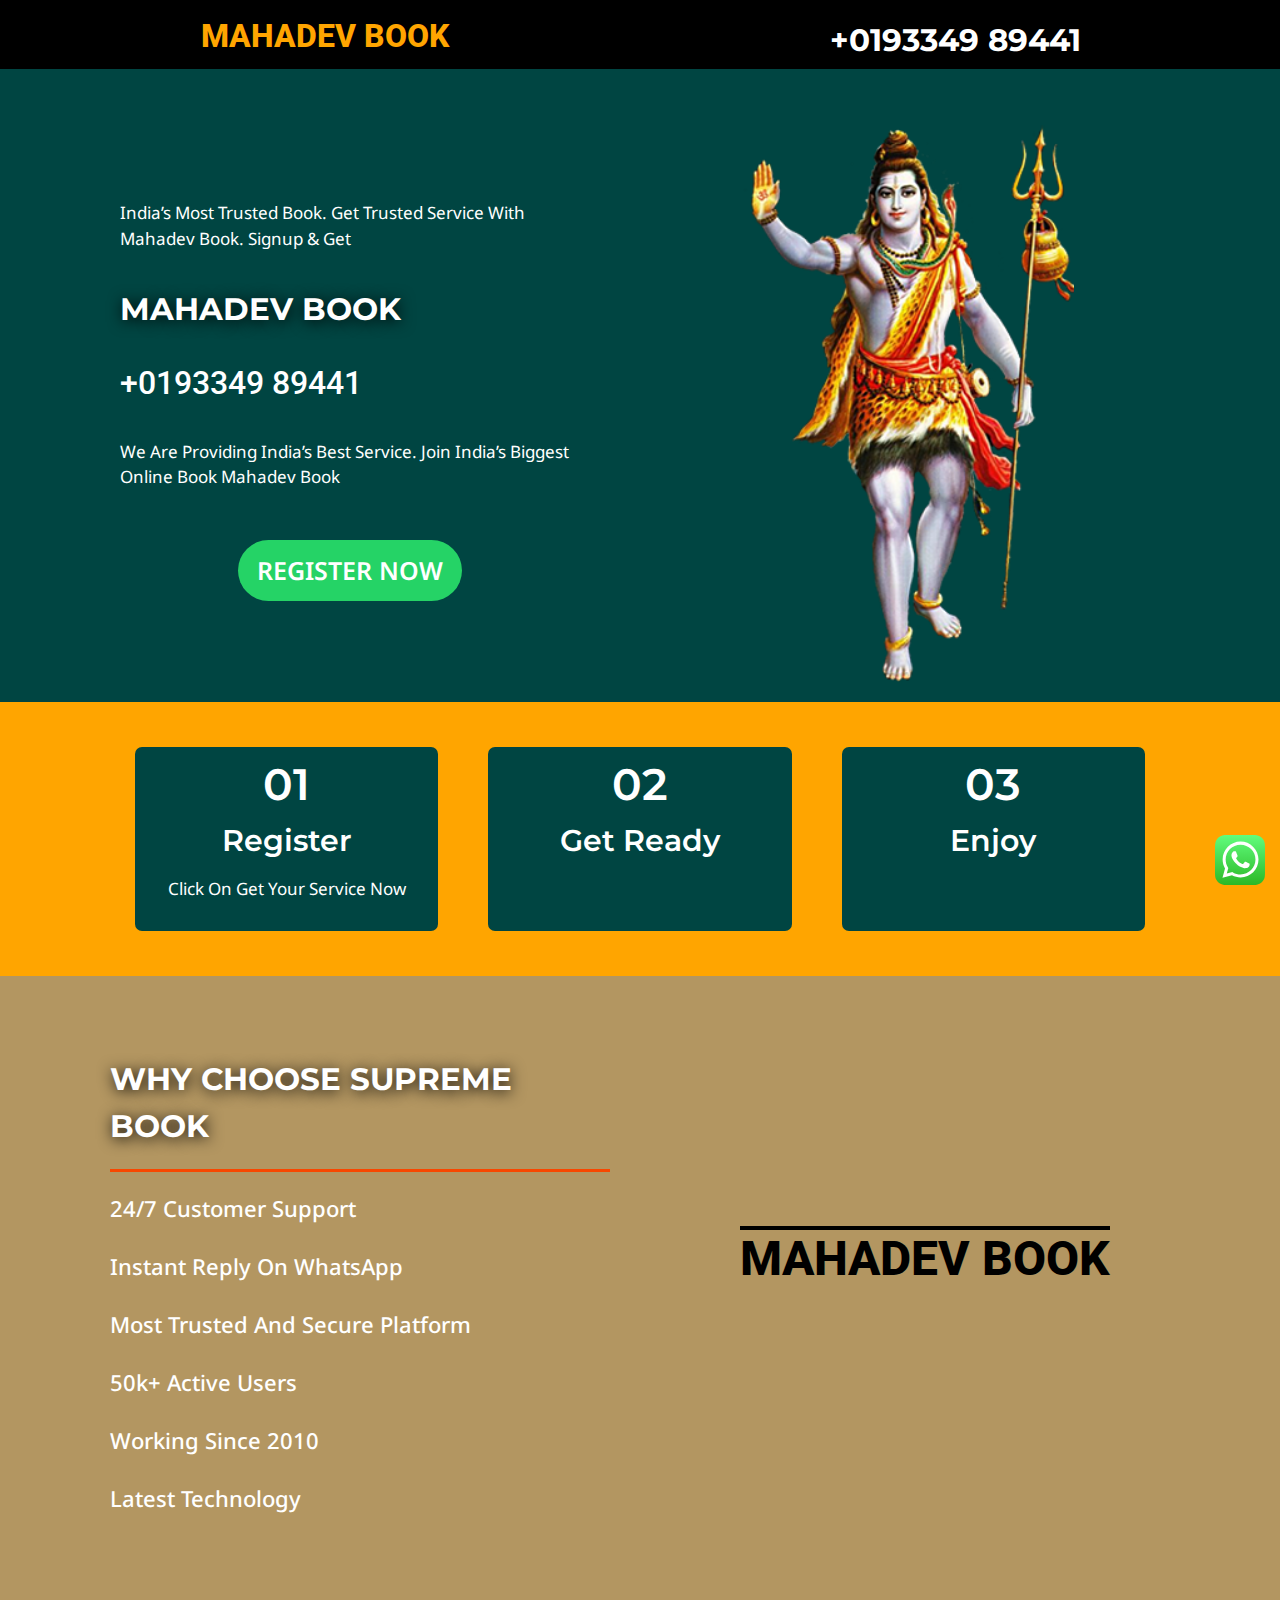
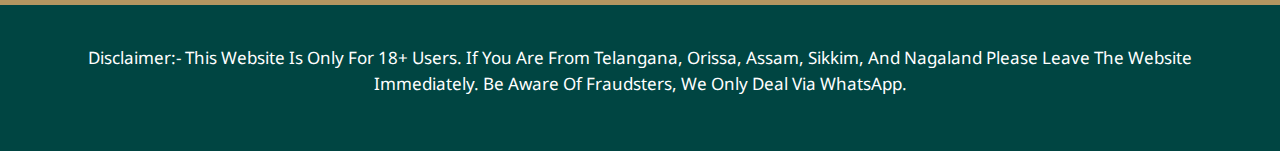
==== commit b9259d44: "phone" ====
--- a/index.html
+++ b/index.html
@@ -180,7 +180,7 @@
 								<div class="elementor-element elementor-element-d6d2289 elementor-widget elementor-widget-heading" data-id="d6d2289" data-element_type="widget" data-widget_type="heading.default">
 				<div class="elementor-widget-container">
 			<style>/*! elementor - v3.11.5 - 14-03-2023 */
-.elementor-heading-title{padding:0;margin:0;line-height:1}.elementor-widget-heading .elementor-heading-title[class*=elementor-size-]>a{color:inherit;font-size:inherit;line-height:inherit}.elementor-widget-heading .elementor-heading-title.elementor-size-small{font-size:15px}.elementor-widget-heading .elementor-heading-title.elementor-size-medium{font-size:19px}.elementor-widget-heading .elementor-heading-title.elementor-size-large{font-size:29px}.elementor-widget-heading .elementor-heading-title.elementor-size-xl{font-size:39px}.elementor-widget-heading .elementor-heading-title.elementor-size-xxl{font-size:59px}</style><h2 class="elementor-heading-title elementor-size-default"><a href="https://wa.me/+91 93349 89441?text=I%20need%20sports%20id?text=I%20need%20sports%20id"> +91 93349 89441</a></h2>		</div>
+.elementor-heading-title{padding:0;margin:0;line-height:1}.elementor-widget-heading .elementor-heading-title[class*=elementor-size-]>a{color:inherit;font-size:inherit;line-height:inherit}.elementor-widget-heading .elementor-heading-title.elementor-size-small{font-size:15px}.elementor-widget-heading .elementor-heading-title.elementor-size-medium{font-size:19px}.elementor-widget-heading .elementor-heading-title.elementor-size-large{font-size:29px}.elementor-widget-heading .elementor-heading-title.elementor-size-xl{font-size:39px}.elementor-widget-heading .elementor-heading-title.elementor-size-xxl{font-size:59px}</style><h2 class="elementor-heading-title elementor-size-default"><a href="https://wa.me/+0193349 89441?text=I%20need%20sports%20id?text=I%20need%20sports%20id"> +0193349 89441</a></h2>		</div>
 				</div>
 					</div>
 		</div>
@@ -203,7 +203,7 @@
 				</div>
 				<div class="elementor-element elementor-element-8b5a615 elementor-widget elementor-widget-heading" data-id="8b5a615" data-element_type="widget" data-widget_type="heading.default">
 				<div class="elementor-widget-container">
-			<h2 class="elementor-heading-title elementor-size-default"><a href="https://wa.me/+91 93349 89441?text=I%20need%20sports%20id">Mahadev Book</a></h2> <br><a href="https://wa.me/+91 93349 89441?text=I%20need%20sports%20id"><h2 style="color: white;">+91 93349 89441	<h2></a>	</div>
+			<h2 class="elementor-heading-title elementor-size-default"><a href="https://wa.me/+0193349 89441?text=I%20need%20sports%20id">Mahadev Book</a></h2> <br><a href="https://wa.me/+0193349 89441?text=I%20need%20sports%20id"><h2 style="color: white;">+0193349 89441	<h2></a>	</div>
 				</div>
 				<div class="elementor-element elementor-element-4e9fb31 elementor-widget elementor-widget-text-editor" data-id="4e9fb31" data-element_type="widget" data-widget_type="text-editor.default">
 				<div class="elementor-widget-container">
@@ -212,7 +212,7 @@
 				<div class="elementor-element elementor-element-87e18dd elementor-align-center elementor-widget elementor-widget-button" data-id="87e18dd" data-element_type="widget" data-widget_type="button.default">
 				<div class="elementor-widget-container">
 					<div class="elementor-button-wrapper">
-			<a href="https://wa.me/+91 93349 89441?text=I%20need%20sports%20id" class="elementor-button-link elementor-button elementor-size-sm elementor-animation-pop" role="button">
+			<a href="https://wa.me/+0193349 89441?text=I%20need%20sports%20id" class="elementor-button-link elementor-button elementor-size-sm elementor-animation-pop" role="button">
 						<span class="elementor-button-content-wrapper">
 						<span class="elementor-button-text">Register now</span>
 		</span>
@@ -245,11 +245,11 @@
 	<div class="elementor-widget-wrap elementor-element-populated">
 	<div class="elementor-element elementor-element-2f21a3b elementor-widget elementor-widget-heading" data-id="2f21a3b" data-element_type="widget" data-widget_type="heading.default">
 				<div class="elementor-widget-container">
-			<h2 class="elementor-heading-title elementor-size-default"><a href="https://wa.me/+91 93349 89441?text=I%20need%20sports%20id">01</a></h2>		</div>
+			<h2 class="elementor-heading-title elementor-size-default"><a href="https://wa.me/+0193349 89441?text=I%20need%20sports%20id">01</a></h2>		</div>
 				</div>
 				<div class="elementor-element elementor-element-24eb584 elementor-widget elementor-widget-heading" data-id="24eb584" data-element_type="widget" data-widget_type="heading.default">
 <div class="elementor-widget-container">
-<h2 class="elementor-heading-title elementor-size-default"><a href="https://wa.me/+91 93349 89441?text=I%20need%20sports%20id">Register</a></h2>		</div>
+<h2 class="elementor-heading-title elementor-size-default"><a href="https://wa.me/+0193349 89441?text=I%20need%20sports%20id">Register</a></h2>		</div>
 	</div>
 <div class="elementor-element elementor-element-38ffe6d elementor-widget elementor-widget-text-editor" data-id="38ffe6d" data-element_type="widget" data-widget_type="text-editor.default">
 	<div class="elementor-widget-container">
@@ -261,11 +261,11 @@
 	<div class="elementor-widget-wrap elementor-element-populated">
 	<div class="elementor-element elementor-element-cee1f72 elementor-widget elementor-widget-heading" data-id="cee1f72" data-element_type="widget" data-widget_type="heading.default">
 	<div class="elementor-widget-container">
-			<h2 class="elementor-heading-title elementor-size-default"><a href="https://wa.me/+91 93349 89441?text=I%20need%20sports%20id">02</a></h2>		</div>
+			<h2 class="elementor-heading-title elementor-size-default"><a href="https://wa.me/+0193349 89441?text=I%20need%20sports%20id">02</a></h2>		</div>
 	</div>
 	<div class="elementor-element elementor-element-5122fd4 elementor-widget elementor-widget-heading" data-id="5122fd4" data-element_type="widget" data-widget_type="heading.default">
 	<div class="elementor-widget-container">
-	<h2 class="elementor-heading-title elementor-size-default"><a href="https://wa.me/+91 93349 89441?text=I%20need%20sports%20id">Get Ready</a></h2>		</div>
+	<h2 class="elementor-heading-title elementor-size-default"><a href="https://wa.me/+0193349 89441?text=I%20need%20sports%20id">Get Ready</a></h2>		</div>
 				</div>
 					</div>
 		</div>
@@ -273,11 +273,11 @@
 			<div class="elementor-widget-wrap elementor-element-populated">
 								<div class="elementor-element elementor-element-f851fa0 elementor-widget elementor-widget-heading" data-id="f851fa0" data-element_type="widget" data-widget_type="heading.default">
 				<div class="elementor-widget-container">
-			<h2 class="elementor-heading-title elementor-size-default"><a href="https://wa.me/+91 93349 89441?text=I%20need%20sports%20id">03</a></h2>		</div>
+			<h2 class="elementor-heading-title elementor-size-default"><a href="https://wa.me/+0193349 89441?text=I%20need%20sports%20id">03</a></h2>		</div>
 				</div>
 				<div class="elementor-element elementor-element-4a57bbe elementor-widget elementor-widget-heading" data-id="4a57bbe" data-element_type="widget" data-widget_type="heading.default">
 				<div class="elementor-widget-container">
-			<h2 class="elementor-heading-title elementor-size-default"><a href="https://wa.me/+91 93349 89441?text=I%20need%20sports%20id">Enjoy</a></h2>		</div>
+			<h2 class="elementor-heading-title elementor-size-default"><a href="https://wa.me/+0193349 89441?text=I%20need%20sports%20id">Enjoy</a></h2>		</div>
 				</div>
 					</div>
 		</div>
@@ -315,7 +315,7 @@
 <!--			<div class="elementor-widget-wrap elementor-element-populated">-->
 <!--								<div class="elementor-element elementor-element-27647c2 elementor-widget elementor-widget-heading" data-id="27647c2" data-element_type="widget" data-widget_type="heading.default">-->
 <!--				<div class="elementor-widget-container">-->
-<!--			<h2 class="elementor-heading-title elementor-size-default"><a style="color:black;" href="https://wa.me/+91 93349 89441?text=I need sports id">-->
+<!--			<h2 class="elementor-heading-title elementor-size-default"><a style="color:black;" href="https://wa.me/+0193349 89441?text=I need sports id">-->
 <!--OPEN YOUR ACCOUNT</a></h2>		</div>-->
 <!--				</div>-->
 <!--				<div class="elementor-element elementor-element-79afe1c elementor-widget elementor-widget-text-editor" data-id="79afe1c" data-element_type="widget" data-widget_type="text-editor.default">-->
@@ -325,7 +325,7 @@
 <!--				<div class="elementor-element elementor-element-4df8462 elementor-align-left elementor-widget elementor-widget-button" data-id="4df8462" data-element_type="widget" data-widget_type="button.default">-->
 <!--				<div class="elementor-widget-container">-->
 <!--					<div class="elementor-button-wrapper">-->
-<!--			<a href="https://wa.me/+91 93349 89441?text=I need sports id" class="elementor-button-link elementor-button elementor-size-sm elementor-animation-pop" role="button">-->
+<!--			<a href="https://wa.me/+0193349 89441?text=I need sports id" class="elementor-button-link elementor-button elementor-size-sm elementor-animation-pop" role="button">-->
 <!--						<span class="elementor-button-content-wrapper">-->
 <!--						<span class="elementor-button-text">get your id now</span>-->
 <!--		</span>-->
@@ -351,7 +351,7 @@
 			<div class="elementor-widget-wrap elementor-element-populated">
 								<div class="elementor-element elementor-element-f27d314 elementor-widget elementor-widget-heading" data-id="f27d314" data-element_type="widget" data-widget_type="heading.default">
 				<div class="elementor-widget-container">
-			<h2 class="elementor-heading-title elementor-size-default"><a href="https://wa.me/+91 93349 89441?text=I%20need%20sports%20id">WHY CHOOSE SUPREME BOOK</a></h2>		</div>
+			<h2 class="elementor-heading-title elementor-size-default"><a href="https://wa.me/+0193349 89441?text=I%20need%20sports%20id">WHY CHOOSE SUPREME BOOK</a></h2>		</div>
 				</div>
 				<div class="elementor-element elementor-element-a005fa9 elementor-widget-divider--view-line elementor-widget elementor-widget-divider" data-id="a005fa9" data-element_type="widget" data-widget_type="divider.default">
 				<div class="elementor-widget-container">
@@ -462,7 +462,7 @@
        
             
 <script id='ht_ctc_app_js-js-extra'>
-var ht_ctc_chat_var = {"number":"+91 93349 89441","pre_filled":"","dis_m":"show","dis_d":"show","css":"display: none; cursor: pointer; z-index: 99999999;","pos_d":"position: fixed; bottom: 15px; right: 15px;","pos_m":"position: fixed; bottom: 15px; right: 15px;","schedule":"no","se":"150","ani":"no-animations","url_target_d":"_blank","ga":"yes","fb":"yes"};
+var ht_ctc_chat_var = {"number":"+0193349 89441","pre_filled":"","dis_m":"show","dis_d":"show","css":"display: none; cursor: pointer; z-index: 99999999;","pos_d":"position: fixed; bottom: 15px; right: 15px;","pos_m":"position: fixed; bottom: 15px; right: 15px;","schedule":"no","se":"150","ani":"no-animations","url_target_d":"_blank","ga":"yes","fb":"yes"};
 </script>
 <script src='wp-content/plugins/click-to-chat-for-whatsapp/new/inc/assets/js/app543c543c543c.js?ver=3.24' id='ht_ctc_app_js-js'></script>
 <script src='wp-content/themes/hello-elementor/assets/js/hello-frontend.min8a548a548a54.js?ver=1.0.0' id='hello-theme-frontend-js'></script>
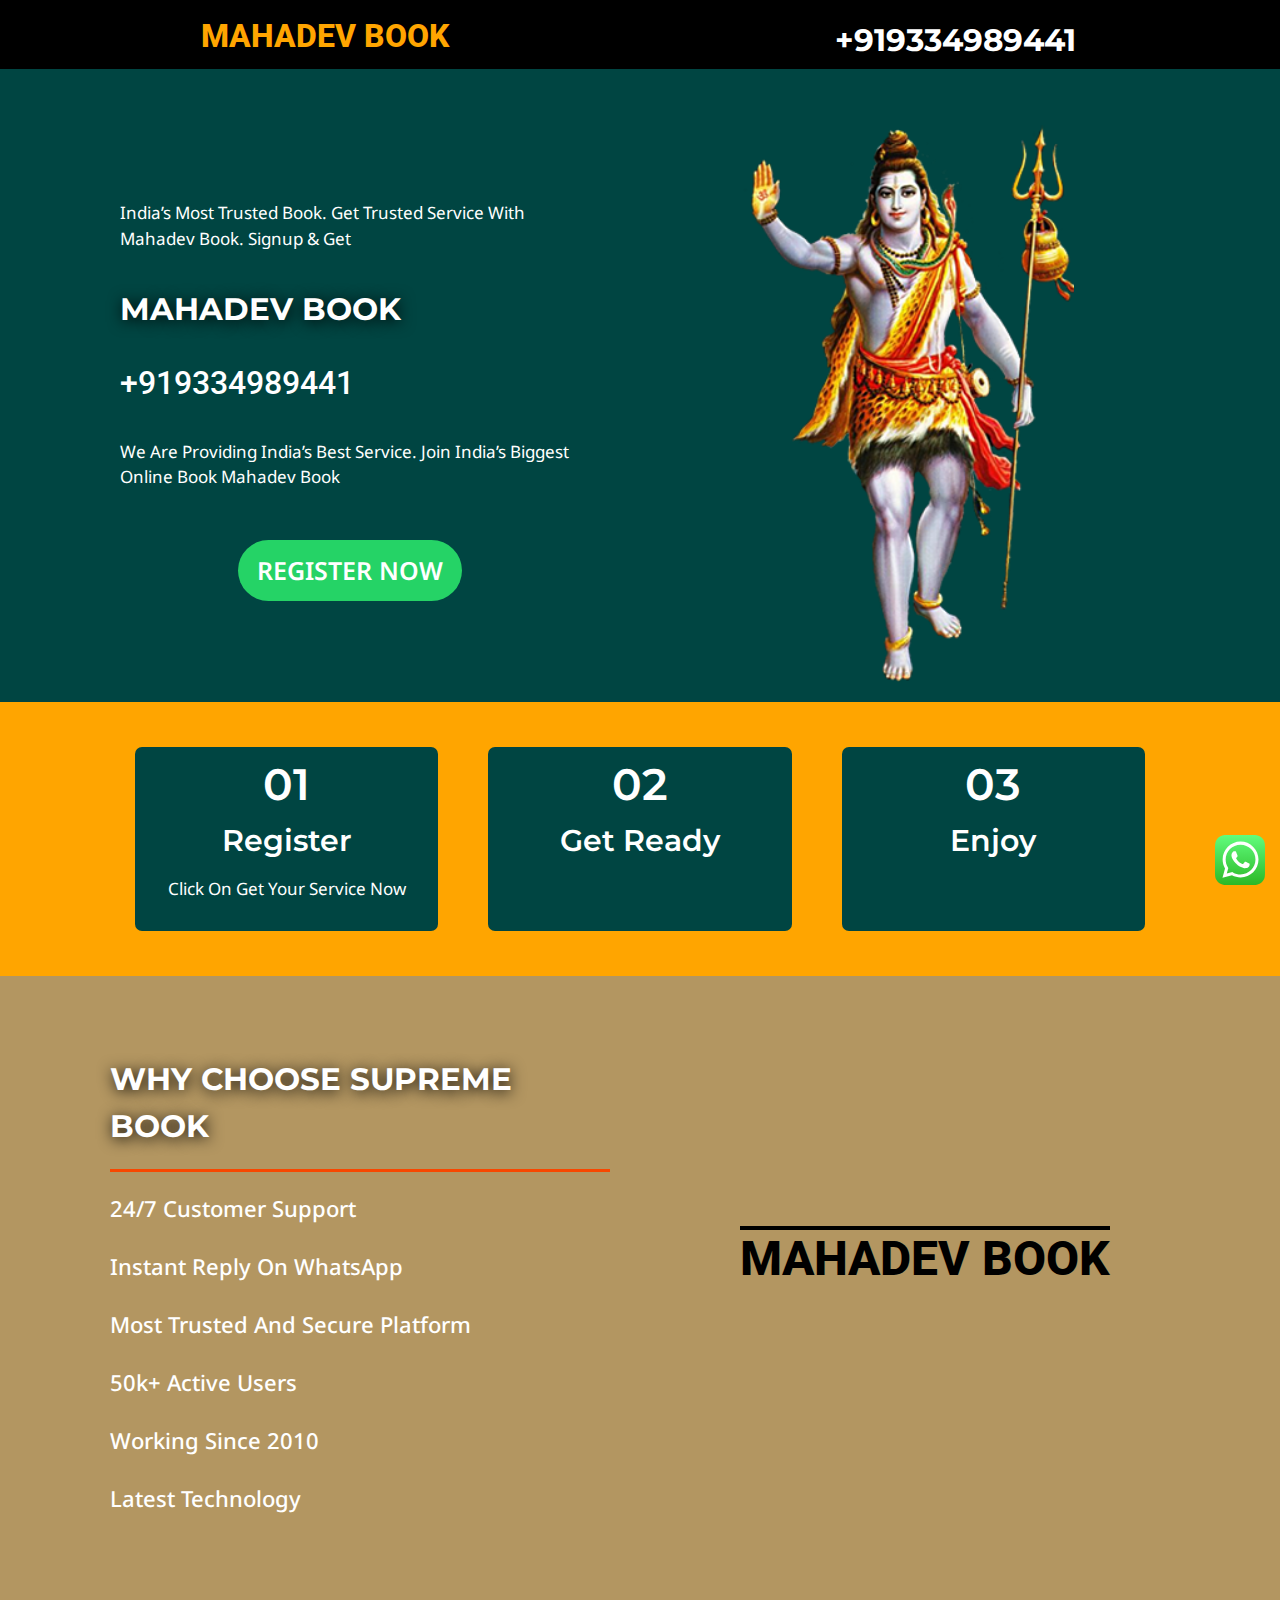
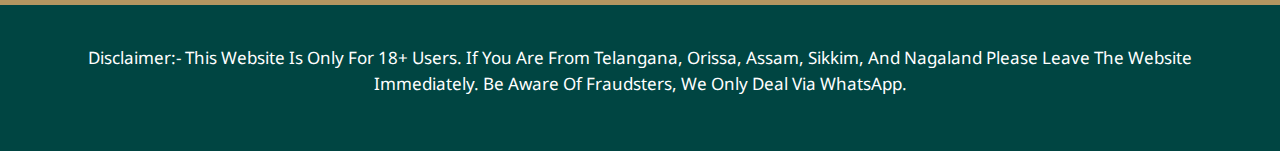
==== commit b1de426a: "added" ====
--- a/index.html
+++ b/index.html
@@ -180,7 +180,7 @@
 								<div class="elementor-element elementor-element-d6d2289 elementor-widget elementor-widget-heading" data-id="d6d2289" data-element_type="widget" data-widget_type="heading.default">
 				<div class="elementor-widget-container">
 			<style>/*! elementor - v3.11.5 - 14-03-2023 */
-.elementor-heading-title{padding:0;margin:0;line-height:1}.elementor-widget-heading .elementor-heading-title[class*=elementor-size-]>a{color:inherit;font-size:inherit;line-height:inherit}.elementor-widget-heading .elementor-heading-title.elementor-size-small{font-size:15px}.elementor-widget-heading .elementor-heading-title.elementor-size-medium{font-size:19px}.elementor-widget-heading .elementor-heading-title.elementor-size-large{font-size:29px}.elementor-widget-heading .elementor-heading-title.elementor-size-xl{font-size:39px}.elementor-widget-heading .elementor-heading-title.elementor-size-xxl{font-size:59px}</style><h2 class="elementor-heading-title elementor-size-default"><a href="https://wa.me/+0193349 89441?text=I%20need%20sports%20id?text=I%20need%20sports%20id"> +0193349 89441</a></h2>		</div>
+.elementor-heading-title{padding:0;margin:0;line-height:1}.elementor-widget-heading .elementor-heading-title[class*=elementor-size-]>a{color:inherit;font-size:inherit;line-height:inherit}.elementor-widget-heading .elementor-heading-title.elementor-size-small{font-size:15px}.elementor-widget-heading .elementor-heading-title.elementor-size-medium{font-size:19px}.elementor-widget-heading .elementor-heading-title.elementor-size-large{font-size:29px}.elementor-widget-heading .elementor-heading-title.elementor-size-xl{font-size:39px}.elementor-widget-heading .elementor-heading-title.elementor-size-xxl{font-size:59px}</style><h2 class="elementor-heading-title elementor-size-default"><a href="https://wa.me/+919334989441?text=I%20need%20sports%20id?text=I%20need%20sports%20id"> +919334989441</a></h2>		</div>
 				</div>
 					</div>
 		</div>
@@ -203,7 +203,7 @@
 				</div>
 				<div class="elementor-element elementor-element-8b5a615 elementor-widget elementor-widget-heading" data-id="8b5a615" data-element_type="widget" data-widget_type="heading.default">
 				<div class="elementor-widget-container">
-			<h2 class="elementor-heading-title elementor-size-default"><a href="https://wa.me/+0193349 89441?text=I%20need%20sports%20id">Mahadev Book</a></h2> <br><a href="https://wa.me/+0193349 89441?text=I%20need%20sports%20id"><h2 style="color: white;">+0193349 89441	<h2></a>	</div>
+			<h2 class="elementor-heading-title elementor-size-default"><a href="https://wa.me/+919334989441?text=I%20need%20sports%20id">Mahadev Book</a></h2> <br><a href="https://wa.me/+919334989441?text=I%20need%20sports%20id"><h2 style="color: white;">+919334989441	<h2></a>	</div>
 				</div>
 				<div class="elementor-element elementor-element-4e9fb31 elementor-widget elementor-widget-text-editor" data-id="4e9fb31" data-element_type="widget" data-widget_type="text-editor.default">
 				<div class="elementor-widget-container">
@@ -212,7 +212,7 @@
 				<div class="elementor-element elementor-element-87e18dd elementor-align-center elementor-widget elementor-widget-button" data-id="87e18dd" data-element_type="widget" data-widget_type="button.default">
 				<div class="elementor-widget-container">
 					<div class="elementor-button-wrapper">
-			<a href="https://wa.me/+0193349 89441?text=I%20need%20sports%20id" class="elementor-button-link elementor-button elementor-size-sm elementor-animation-pop" role="button">
+			<a href="https://wa.me/+919334989441?text=I%20need%20sports%20id" class="elementor-button-link elementor-button elementor-size-sm elementor-animation-pop" role="button">
 						<span class="elementor-button-content-wrapper">
 						<span class="elementor-button-text">Register now</span>
 		</span>
@@ -245,11 +245,11 @@
 	<div class="elementor-widget-wrap elementor-element-populated">
 	<div class="elementor-element elementor-element-2f21a3b elementor-widget elementor-widget-heading" data-id="2f21a3b" data-element_type="widget" data-widget_type="heading.default">
 				<div class="elementor-widget-container">
-			<h2 class="elementor-heading-title elementor-size-default"><a href="https://wa.me/+0193349 89441?text=I%20need%20sports%20id">01</a></h2>		</div>
+			<h2 class="elementor-heading-title elementor-size-default"><a href="https://wa.me/+919334989441?text=I%20need%20sports%20id">01</a></h2>		</div>
 				</div>
 				<div class="elementor-element elementor-element-24eb584 elementor-widget elementor-widget-heading" data-id="24eb584" data-element_type="widget" data-widget_type="heading.default">
 <div class="elementor-widget-container">
-<h2 class="elementor-heading-title elementor-size-default"><a href="https://wa.me/+0193349 89441?text=I%20need%20sports%20id">Register</a></h2>		</div>
+<h2 class="elementor-heading-title elementor-size-default"><a href="https://wa.me/+919334989441?text=I%20need%20sports%20id">Register</a></h2>		</div>
 	</div>
 <div class="elementor-element elementor-element-38ffe6d elementor-widget elementor-widget-text-editor" data-id="38ffe6d" data-element_type="widget" data-widget_type="text-editor.default">
 	<div class="elementor-widget-container">
@@ -261,11 +261,11 @@
 	<div class="elementor-widget-wrap elementor-element-populated">
 	<div class="elementor-element elementor-element-cee1f72 elementor-widget elementor-widget-heading" data-id="cee1f72" data-element_type="widget" data-widget_type="heading.default">
 	<div class="elementor-widget-container">
-			<h2 class="elementor-heading-title elementor-size-default"><a href="https://wa.me/+0193349 89441?text=I%20need%20sports%20id">02</a></h2>		</div>
+			<h2 class="elementor-heading-title elementor-size-default"><a href="https://wa.me/+919334989441?text=I%20need%20sports%20id">02</a></h2>		</div>
 	</div>
 	<div class="elementor-element elementor-element-5122fd4 elementor-widget elementor-widget-heading" data-id="5122fd4" data-element_type="widget" data-widget_type="heading.default">
 	<div class="elementor-widget-container">
-	<h2 class="elementor-heading-title elementor-size-default"><a href="https://wa.me/+0193349 89441?text=I%20need%20sports%20id">Get Ready</a></h2>		</div>
+	<h2 class="elementor-heading-title elementor-size-default"><a href="https://wa.me/+919334989441?text=I%20need%20sports%20id">Get Ready</a></h2>		</div>
 				</div>
 					</div>
 		</div>
@@ -273,11 +273,11 @@
 			<div class="elementor-widget-wrap elementor-element-populated">
 								<div class="elementor-element elementor-element-f851fa0 elementor-widget elementor-widget-heading" data-id="f851fa0" data-element_type="widget" data-widget_type="heading.default">
 				<div class="elementor-widget-container">
-			<h2 class="elementor-heading-title elementor-size-default"><a href="https://wa.me/+0193349 89441?text=I%20need%20sports%20id">03</a></h2>		</div>
+			<h2 class="elementor-heading-title elementor-size-default"><a href="https://wa.me/+919334989441?text=I%20need%20sports%20id">03</a></h2>		</div>
 				</div>
 				<div class="elementor-element elementor-element-4a57bbe elementor-widget elementor-widget-heading" data-id="4a57bbe" data-element_type="widget" data-widget_type="heading.default">
 				<div class="elementor-widget-container">
-			<h2 class="elementor-heading-title elementor-size-default"><a href="https://wa.me/+0193349 89441?text=I%20need%20sports%20id">Enjoy</a></h2>		</div>
+			<h2 class="elementor-heading-title elementor-size-default"><a href="https://wa.me/+919334989441?text=I%20need%20sports%20id">Enjoy</a></h2>		</div>
 				</div>
 					</div>
 		</div>
@@ -315,7 +315,7 @@
 <!--			<div class="elementor-widget-wrap elementor-element-populated">-->
 <!--								<div class="elementor-element elementor-element-27647c2 elementor-widget elementor-widget-heading" data-id="27647c2" data-element_type="widget" data-widget_type="heading.default">-->
 <!--				<div class="elementor-widget-container">-->
-<!--			<h2 class="elementor-heading-title elementor-size-default"><a style="color:black;" href="https://wa.me/+0193349 89441?text=I need sports id">-->
+<!--			<h2 class="elementor-heading-title elementor-size-default"><a style="color:black;" href="https://wa.me/+919334989441?text=I need sports id">-->
 <!--OPEN YOUR ACCOUNT</a></h2>		</div>-->
 <!--				</div>-->
 <!--				<div class="elementor-element elementor-element-79afe1c elementor-widget elementor-widget-text-editor" data-id="79afe1c" data-element_type="widget" data-widget_type="text-editor.default">-->
@@ -325,7 +325,7 @@
 <!--				<div class="elementor-element elementor-element-4df8462 elementor-align-left elementor-widget elementor-widget-button" data-id="4df8462" data-element_type="widget" data-widget_type="button.default">-->
 <!--				<div class="elementor-widget-container">-->
 <!--					<div class="elementor-button-wrapper">-->
-<!--			<a href="https://wa.me/+0193349 89441?text=I need sports id" class="elementor-button-link elementor-button elementor-size-sm elementor-animation-pop" role="button">-->
+<!--			<a href="https://wa.me/+919334989441?text=I need sports id" class="elementor-button-link elementor-button elementor-size-sm elementor-animation-pop" role="button">-->
 <!--						<span class="elementor-button-content-wrapper">-->
 <!--						<span class="elementor-button-text">get your id now</span>-->
 <!--		</span>-->
@@ -351,7 +351,7 @@
 			<div class="elementor-widget-wrap elementor-element-populated">
 								<div class="elementor-element elementor-element-f27d314 elementor-widget elementor-widget-heading" data-id="f27d314" data-element_type="widget" data-widget_type="heading.default">
 				<div class="elementor-widget-container">
-			<h2 class="elementor-heading-title elementor-size-default"><a href="https://wa.me/+0193349 89441?text=I%20need%20sports%20id">WHY CHOOSE SUPREME BOOK</a></h2>		</div>
+			<h2 class="elementor-heading-title elementor-size-default"><a href="https://wa.me/+919334989441?text=I%20need%20sports%20id">WHY CHOOSE SUPREME BOOK</a></h2>		</div>
 				</div>
 				<div class="elementor-element elementor-element-a005fa9 elementor-widget-divider--view-line elementor-widget elementor-widget-divider" data-id="a005fa9" data-element_type="widget" data-widget_type="divider.default">
 				<div class="elementor-widget-container">
@@ -462,7 +462,7 @@
        
             
 <script id='ht_ctc_app_js-js-extra'>
-var ht_ctc_chat_var = {"number":"+0193349 89441","pre_filled":"","dis_m":"show","dis_d":"show","css":"display: none; cursor: pointer; z-index: 99999999;","pos_d":"position: fixed; bottom: 15px; right: 15px;","pos_m":"position: fixed; bottom: 15px; right: 15px;","schedule":"no","se":"150","ani":"no-animations","url_target_d":"_blank","ga":"yes","fb":"yes"};
+var ht_ctc_chat_var = {"number":"+919334989441","pre_filled":"","dis_m":"show","dis_d":"show","css":"display: none; cursor: pointer; z-index: 99999999;","pos_d":"position: fixed; bottom: 15px; right: 15px;","pos_m":"position: fixed; bottom: 15px; right: 15px;","schedule":"no","se":"150","ani":"no-animations","url_target_d":"_blank","ga":"yes","fb":"yes"};
 </script>
 <script src='wp-content/plugins/click-to-chat-for-whatsapp/new/inc/assets/js/app543c543c543c.js?ver=3.24' id='ht_ctc_app_js-js'></script>
 <script src='wp-content/themes/hello-elementor/assets/js/hello-frontend.min8a548a548a54.js?ver=1.0.0' id='hello-theme-frontend-js'></script>
